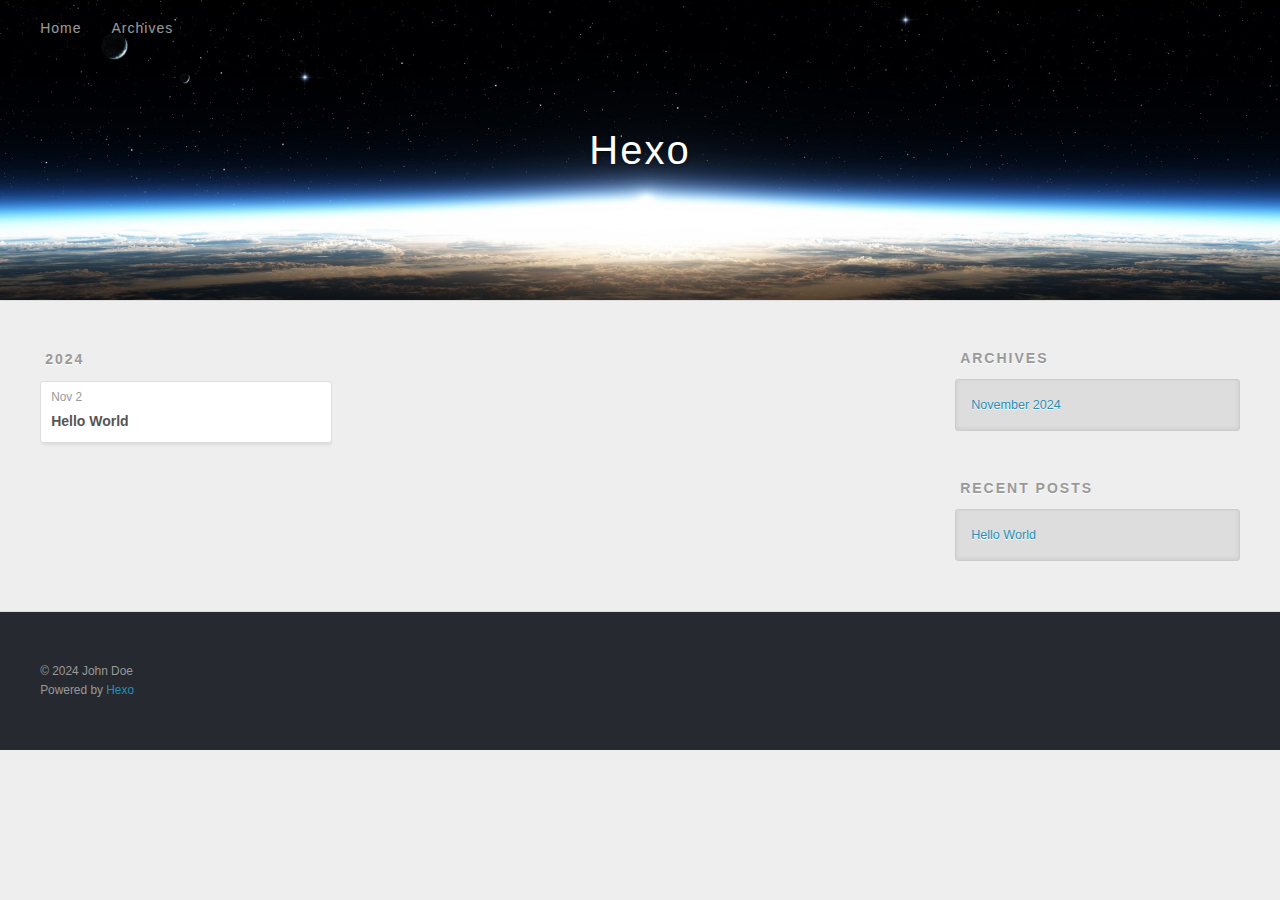
==== archives/index.html @ d58a7045 "Site updated: 2024-11-02 10:55:42" ====
<!DOCTYPE html>
<html>
<head>
  <meta charset="utf-8">
  
  
  <title>Archives | Hexo</title>
  <meta name="viewport" content="width=device-width, initial-scale=1, shrink-to-fit=no">
  <meta property="og:type" content="website">
<meta property="og:title" content="Hexo">
<meta property="og:url" content="http://example.com/archives/index.html">
<meta property="og:site_name" content="Hexo">
<meta property="og:locale" content="en_US">
<meta property="article:author" content="John Doe">
<meta name="twitter:card" content="summary">
  
    <link rel="alternate" href="/atom.xml" title="Hexo" type="application/atom+xml">
  
  
    <link rel="shortcut icon" href="/favicon.png">
  
  
  
<link rel="stylesheet" href="/css/style.css">

  
    
<link rel="stylesheet" href="/fancybox/jquery.fancybox.min.css">

  
  
<meta name="generator" content="Hexo 7.3.0"></head>

<body>
  <div id="container">
    <div id="wrap">
      <header id="header">
  <div id="banner"></div>
  <div id="header-outer" class="outer">
    <div id="header-title" class="inner">
      <h1 id="logo-wrap">
        <a href="/" id="logo">Hexo</a>
      </h1>
      
    </div>
    <div id="header-inner" class="inner">
      <nav id="main-nav">
        <a id="main-nav-toggle" class="nav-icon"><span class="fa fa-bars"></span></a>
        
          <a class="main-nav-link" href="/">Home</a>
        
          <a class="main-nav-link" href="/archives">Archives</a>
        
      </nav>
      <nav id="sub-nav">
        
        
          <a class="nav-icon" href="/atom.xml" title="RSS Feed"><span class="fa fa-rss"></span></a>
        
        <a class="nav-icon nav-search-btn" title="Search"><span class="fa fa-search"></span></a>
      </nav>
      <div id="search-form-wrap">
        <form action="//google.com/search" method="get" accept-charset="UTF-8" class="search-form"><input type="search" name="q" class="search-form-input" placeholder="Search"><button type="submit" class="search-form-submit">&#xF002;</button><input type="hidden" name="sitesearch" value="http://example.com"></form>
      </div>
    </div>
  </div>
</header>

      <div class="outer">
        <section id="main">
  
  
    
    
      
      
      <section class="archives-wrap">
        <div class="archive-year-wrap">
          <a href="/archives/2024" class="archive-year">2024</a>
        </div>
        <div class="archives">
    
    <article class="archive-article archive-type-post">
  <div class="archive-article-inner">
    <header class="archive-article-header">
      <a href="/2024/11/02/hello-world/" class="archive-article-date">
  <time class="dt-published" datetime="2024-11-02T02:51:26.327Z" itemprop="datePublished">Nov 2</time>
</a>
      
  
    <h1 itemprop="name">
      <a class="archive-article-title" href="/2024/11/02/hello-world/">Hello World</a>
    </h1>
  

    </header>
  </div>
</article>
  
  
    </div></section>
  


</section>
        
          <aside id="sidebar">
  
    

  
    

  
    
  
    
  <div class="widget-wrap">
    <h3 class="widget-title">Archives</h3>
    <div class="widget">
      <ul class="archive-list"><li class="archive-list-item"><a class="archive-list-link" href="/archives/2024/11/">November 2024</a></li></ul>
    </div>
  </div>


  
    
  <div class="widget-wrap">
    <h3 class="widget-title">Recent Posts</h3>
    <div class="widget">
      <ul>
        
          <li>
            <a href="/2024/11/02/hello-world/">Hello World</a>
          </li>
        
      </ul>
    </div>
  </div>

  
</aside>
        
      </div>
      <footer id="footer">
  
  <div class="outer">
    <div id="footer-info" class="inner">
      
      &copy; 2024 John Doe<br>
      Powered by <a href="https://hexo.io/" target="_blank">Hexo</a>
    </div>
  </div>
</footer>

    </div>
    <nav id="mobile-nav">
  
    <a href="/" class="mobile-nav-link">Home</a>
  
    <a href="/archives" class="mobile-nav-link">Archives</a>
  
</nav>
    


<script src="/js/jquery-3.6.4.min.js"></script>



  
<script src="/fancybox/jquery.fancybox.min.js"></script>




<script src="/js/script.js"></script>





  </div>
</body>
</html>
---- css/style.css ----
body {
  width: 100%;
}
body:before,
body:after {
  content: "";
  display: table;
}
body:after {
  clear: both;
}
html,
body,
div,
span,
applet,
object,
iframe,
h1,
h2,
h3,
h4,
h5,
h6,
p,
blockquote,
pre,
a,
abbr,
acronym,
address,
big,
cite,
code,
del,
dfn,
em,
img,
ins,
kbd,
q,
s,
samp,
small,
strike,
strong,
sub,
sup,
tt,
var,
dl,
dt,
dd,
ol,
ul,
li,
fieldset,
form,
label,
legend,
table,
caption,
tbody,
tfoot,
thead,
tr,
th,
td {
  margin: 0;
  padding: 0;
  border: 0;
  outline: 0;
  font-weight: inherit;
  font-style: inherit;
  font-family: inherit;
  font-size: 100%;
  vertical-align: baseline;
}
body {
  line-height: 1;
  color: #000;
  background: #fff;
}
ol,
ul {
  list-style: none;
}
table {
  border-collapse: separate;
  border-spacing: 0;
  vertical-align: middle;
}
caption,
th,
td {
  text-align: left;
  font-weight: normal;
  vertical-align: middle;
}
a img {
  border: none;
}
input,
button {
  margin: 0;
  padding: 0;
}
input::-moz-focus-inner,
button::-moz-focus-inner {
  border: 0;
  padding: 0;
}
html,
body,
#container {
  height: 100%;
}
body {
  background: #eee;
  font: 14px -apple-system, BlinkMacSystemFont, "Segoe UI", "Roboto", "Oxygen", "Ubuntu", "Cantarell", "Fira Sans", "Droid Sans", "Helvetica Neue", sans-serif;
  -webkit-text-size-adjust: 100%;
}
.outer {
  max-width: 1220px;
  margin: 0 auto;
  padding: 0 20px;
}
.outer:before,
.outer:after {
  content: "";
  display: table;
}
.outer:after {
  clear: both;
}
.inner {
  display: inline;
  float: left;
  width: 98.33333333333333%;
  margin: 0 0.833333333333333%;
}
.left,
.alignleft {
  float: left;
}
.right,
.alignright {
  float: right;
}
.clear {
  clear: both;
}
#container {
  position: relative;
}
.mobile-nav-on {
  overflow: hidden;
}
#wrap {
  height: 100%;
  width: 100%;
  position: absolute;
  top: 0;
  left: 0;
  -webkit-transition: 0.2s ease-out;
  -moz-transition: 0.2s ease-out;
  -ms-transition: 0.2s ease-out;
  transition: 0.2s ease-out;
  z-index: 1;
  background: #eee;
}
.mobile-nav-on #wrap {
  left: 280px;
}
@media screen and (min-width: 768px) {
  #main {
    display: inline;
    float: left;
    width: 73.33333333333333%;
    margin: 0 0.833333333333333%;
  }
}
.article-date,
.article-category-link,
.archive-year,
.widget-title {
  text-decoration: none;
  text-transform: uppercase;
  letter-spacing: 2px;
  color: #999;
  margin-bottom: 1em;
  margin-left: 5px;
  line-height: 1em;
  text-shadow: 0 1px #fff;
  font-weight: bold;
}
.article-inner,
.archive-article-inner {
  background: #fff;
  -webkit-box-shadow: 1px 2px 3px #ddd;
  box-shadow: 1px 2px 3px #ddd;
  border: 1px solid #ddd;
  border-radius: 3px;
}
.article-entry h1,
.widget h1 {
  font-size: 2em;
}
.article-entry h2,
.widget h2 {
  font-size: 1.5em;
}
.article-entry h3,
.widget h3 {
  font-size: 1.3em;
}
.article-entry h4,
.widget h4 {
  font-size: 1.2em;
}
.article-entry h5,
.widget h5 {
  font-size: 1em;
}
.article-entry h6,
.widget h6 {
  font-size: 1em;
  color: #999;
}
.article-entry hr,
.widget hr {
  border: 1px dashed #ddd;
}
.article-entry strong,
.widget strong {
  font-weight: bold;
}
.article-entry em,
.widget em,
.article-entry cite,
.widget cite {
  font-style: italic;
}
.article-entry sup,
.widget sup,
.article-entry sub,
.widget sub {
  font-size: 0.75em;
  line-height: 0;
  position: relative;
  vertical-align: baseline;
}
.article-entry sup,
.widget sup {
  top: -0.5em;
}
.article-entry sub,
.widget sub {
  bottom: -0.2em;
}
.article-entry small,
.widget small {
  font-size: 0.85em;
}
.article-entry acronym,
.widget acronym,
.article-entry abbr,
.widget abbr {
  border-bottom: 1px dotted;
}
.article-entry ul,
.widget ul,
.article-entry ol,
.widget ol,
.article-entry dl,
.widget dl {
  margin: 0 20px;
  line-height: 1.6em;
}
.article-entry ul ul,
.widget ul ul,
.article-entry ol ul,
.widget ol ul,
.article-entry ul ol,
.widget ul ol,
.article-entry ol ol,
.widget ol ol {
  margin-top: 0;
  margin-bottom: 0;
}
.article-entry ul,
.widget ul {
  list-style: disc;
}
.article-entry ol,
.widget ol {
  list-style: decimal;
}
.article-entry dt,
.widget dt {
  font-weight: bold;
}
#header {
  height: 300px;
  position: relative;
  border-bottom: 1px solid #ddd;
}
#header:before,
#header:after {
  content: "";
  position: absolute;
  left: 0;
  right: 0;
  height: 40px;
}
#header:before {
  top: 0;
  background: -webkit-linear-gradient(rgba(0,0,0,0.2), transparent);
  background: -moz-linear-gradient(rgba(0,0,0,0.2), transparent);
  background: -ms-linear-gradient(rgba(0,0,0,0.2), transparent);
  background: linear-gradient(rgba(0,0,0,0.2), transparent);
}
#header:after {
  bottom: 0;
  background: -webkit-linear-gradient(transparent, rgba(0,0,0,0.2));
  background: -moz-linear-gradient(transparent, rgba(0,0,0,0.2));
  background: -ms-linear-gradient(transparent, rgba(0,0,0,0.2));
  background: linear-gradient(transparent, rgba(0,0,0,0.2));
}
#header-outer {
  height: 100%;
  position: relative;
}
#header-inner {
  position: relative;
  overflow: hidden;
}
#banner {
  position: absolute;
  top: 0;
  left: 0;
  width: 100%;
  height: 100%;
  background: url("images/banner.jpg") center #000;
  background-size: cover;
  z-index: -1;
}
#header-title {
  text-align: center;
  height: 40px;
  position: absolute;
  top: 50%;
  left: 0;
  margin-top: -20px;
}
#logo,
#subtitle {
  text-decoration: none;
  color: #fff;
  font-weight: 300;
  text-shadow: 0 1px 4px rgba(0,0,0,0.3);
}
#logo {
  font-size: 40px;
  line-height: 40px;
  letter-spacing: 2px;
}
#subtitle {
  font-size: 16px;
  line-height: 16px;
  letter-spacing: 1px;
}
#subtitle-wrap {
  margin-top: 16px;
}
#main-nav {
  float: left;
  margin-left: -15px;
}
.nav-icon,
.main-nav-link {
  float: left;
  color: #fff;
  opacity: 0.6;
  text-decoration: none;
  text-shadow: 0 1px rgba(0,0,0,0.2);
  -webkit-transition: opacity 0.2s;
  -moz-transition: opacity 0.2s;
  -ms-transition: opacity 0.2s;
  transition: opacity 0.2s;
  display: block;
  padding: 20px 15px;
}
.nav-icon:hover,
.main-nav-link:hover {
  opacity: 1;
}
.nav-icon {
  text-align: center;
  font-size: 14px;
  width: 14px;
  height: 14px;
  padding: 20px 15px;
  position: relative;
  cursor: pointer;
}
.main-nav-link {
  font-weight: 300;
  letter-spacing: 1px;
}
@media screen and (max-width: 479px) {
  .main-nav-link {
    display: none;
  }
}
#main-nav-toggle {
  display: none;
}
@media screen and (max-width: 479px) {
  #main-nav-toggle {
    display: block;
  }
}
#sub-nav {
  float: right;
  margin-right: -15px;
}
#search-form-wrap {
  position: absolute;
  top: 15px;
  width: 150px;
  height: 30px;
  right: -150px;
  opacity: 0;
  -webkit-transition: 0.2s ease-out;
  -moz-transition: 0.2s ease-out;
  -ms-transition: 0.2s ease-out;
  transition: 0.2s ease-out;
}
#search-form-wrap.on {
  opacity: 1;
  right: 0;
}
@media screen and (max-width: 479px) {
  #search-form-wrap {
    width: 100%;
    right: -100%;
  }
}
.search-form {
  position: absolute;
  top: 0;
  left: 0;
  right: 0;
  background: #fff;
  padding: 5px 15px;
  border-radius: 15px;
  -webkit-box-shadow: 0 0 10px rgba(0,0,0,0.3);
  box-shadow: 0 0 10px rgba(0,0,0,0.3);
}
.search-form-input {
  border: none;
  background: none;
  color: #555;
  width: 100%;
  font: 13px -apple-system, BlinkMacSystemFont, "Segoe UI", "Roboto", "Oxygen", "Ubuntu", "Cantarell", "Fira Sans", "Droid Sans", "Helvetica Neue", sans-serif;
  outline: none;
}
.search-form-input::-webkit-search-results-decoration,
.search-form-input::-webkit-search-cancel-button {
  -webkit-appearance: none;
}
.search-form-submit {
  position: absolute;
  top: 50%;
  right: 10px;
  margin-top: -7px;
  font: 13px ForkAwesome;
  border: none;
  background: none;
  color: #bbb;
  cursor: pointer;
}
.search-form-submit:hover,
.search-form-submit:focus {
  color: #777;
}
.article {
  margin: 50px 0;
}
.article-inner {
  overflow: hidden;
}
.article-meta:before,
.article-meta:after {
  content: "";
  display: table;
}
.article-meta:after {
  clear: both;
}
.article-date {
  float: left;
}
.article-category {
  float: left;
  line-height: 1em;
  color: #ccc;
  text-shadow: 0 1px #fff;
  margin-left: 8px;
}
.article-category:before {
  content: "\2022";
}
.article-category-link {
  margin: 0 12px 1em;
}
.article-header {
  padding: 20px 20px 0;
}
.article-title {
  text-decoration: none;
  font-size: 2em;
  font-weight: bold;
  color: #555;
  line-height: 1.1em;
  -webkit-transition: color 0.2s;
  -moz-transition: color 0.2s;
  -ms-transition: color 0.2s;
  transition: color 0.2s;
}
a.article-title:hover {
  color: #258fb8;
}
.article-entry {
  color: #555;
  padding: 0 20px;
}
.article-entry:before,
.article-entry:after {
  content: "";
  display: table;
}
.article-entry:after {
  clear: both;
}
.article-entry p,
.article-entry table {
  line-height: 1.6em;
  margin: 1.6em 0;
}
.article-entry h1,
.article-entry h2,
.article-entry h3,
.article-entry h4,
.article-entry h5,
.article-entry h6 {
  font-weight: bold;
}
.article-entry h1,
.article-entry h2,
.article-entry h3,
.article-entry h4,
.article-entry h5,
.article-entry h6 {
  line-height: 1.1em;
  margin: 1.1em 0;
}
.article-entry a {
  color: #258fb8;
  text-decoration: none;
}
.article-entry a:hover {
  text-decoration: underline;
}
.article-entry ul,
.article-entry ol,
.article-entry dl {
  margin-top: 1.6em;
  margin-bottom: 1.6em;
}
.article-entry img,
.article-entry video {
  max-width: 100%;
  height: auto;
  display: block;
  margin: auto;
}
.article-entry iframe {
  border: none;
}
.article-entry table {
  width: 100%;
  border-collapse: collapse;
  border-spacing: 0;
}
.article-entry th {
  font-weight: bold;
  border-bottom: 3px solid #ddd;
  padding-bottom: 0.5em;
}
.article-entry td {
  border-bottom: 1px solid #ddd;
  padding: 10px 0;
}
.article-entry blockquote {
  font-family: Georgia, "Times New Roman", serif;
  margin: 1.6em 20px;
  text-align: center;
}
.article-entry blockquote footer {
  font-size: 14px;
  margin: 1.6em 0;
  font-family: -apple-system, BlinkMacSystemFont, "Segoe UI", "Roboto", "Oxygen", "Ubuntu", "Cantarell", "Fira Sans", "Droid Sans", "Helvetica Neue", sans-serif;
}
.article-entry blockquote footer cite:before {
  content: "—";
  padding: 0 0.5em;
}
.article-entry .pullquote {
  text-align: left;
  width: 45%;
  margin: 0;
}
.article-entry .pullquote.left {
  margin-left: 0.5em;
  margin-right: 1em;
}
.article-entry .pullquote.right {
  margin-right: 0.5em;
  margin-left: 1em;
}
.article-entry .caption {
  color: #999;
  display: block;
  font-size: 0.9em;
  margin-top: 0.5em;
  position: relative;
  text-align: center;
}
.article-entry .video-container {
  position: relative;
  padding-top: 56.25%;
  height: 0;
  overflow: hidden;
}
.article-entry .video-container iframe,
.article-entry .video-container object,
.article-entry .video-container embed {
  position: absolute;
  top: 0;
  left: 0;
  width: 100%;
  height: 100%;
  margin-top: 0;
}
.article-more-link a {
  display: inline-block;
  line-height: 1em;
  padding: 6px 15px;
  border-radius: 15px;
  background: #eee;
  color: #999;
  text-shadow: 0 1px #fff;
  text-decoration: none;
}
.article-more-link a:hover {
  background: #258fb8;
  color: #fff;
  text-decoration: none;
  text-shadow: 0 1px #1e7293;
}
.article-footer {
  font-size: 0.85em;
  line-height: 1.6em;
  border-top: 1px solid #ddd;
  padding-top: 1.6em;
  margin: 0 20px 20px;
}
.article-footer:before,
.article-footer:after {
  content: "";
  display: table;
}
.article-footer:after {
  clear: both;
}
.article-footer a {
  color: #999;
  text-decoration: none;
}
.article-footer a:hover {
  color: #555;
}
.article-tag-list-item {
  float: left;
  margin-right: 10px;
}
.article-tag-list-link:before {
  content: "#";
}
.article-comment-link {
  float: right;
}
.article-comment-link:before {
  padding-right: 8px;
}
.article-share-link {
  cursor: pointer;
  float: right;
  margin-left: 20px;
}
.article-share-link:before {
  padding-right: 6px;
}
#article-nav {
  position: relative;
}
#article-nav:before,
#article-nav:after {
  content: "";
  display: table;
}
#article-nav:after {
  clear: both;
}
@media screen and (min-width: 768px) {
  #article-nav {
    margin: 50px 0;
  }
  #article-nav:before {
    width: 8px;
    height: 8px;
    position: absolute;
    top: 50%;
    left: 50%;
    margin-top: -4px;
    margin-left: -4px;
    content: "";
    border-radius: 50%;
    background: #ddd;
    -webkit-box-shadow: 0 1px 2px #fff;
    box-shadow: 0 1px 2px #fff;
  }
}
.article-nav-link-wrap {
  text-decoration: none;
  text-shadow: 0 1px #fff;
  color: #999;
  -webkit-box-sizing: border-box;
  -moz-box-sizing: border-box;
  box-sizing: border-box;
  margin-top: 50px;
  text-align: center;
  display: block;
}
.article-nav-link-wrap:hover {
  color: #555;
}
@media screen and (min-width: 768px) {
  .article-nav-link-wrap {
    width: 50%;
    margin-top: 0;
  }
}
@media screen and (min-width: 768px) {
  #article-nav-newer {
    float: left;
    text-align: right;
    padding-right: 20px;
  }
}
@media screen and (min-width: 768px) {
  #article-nav-older {
    float: right;
    text-align: left;
    padding-left: 20px;
  }
}
.article-nav-caption {
  text-transform: uppercase;
  letter-spacing: 2px;
  color: #ddd;
  line-height: 1em;
  font-weight: bold;
}
#article-nav-newer .article-nav-caption {
  margin-right: -2px;
}
.article-nav-title {
  font-size: 0.85em;
  line-height: 1.6em;
  margin-top: 0.5em;
}
.article-share-box {
  position: absolute;
  display: none;
  background: #fff;
  -webkit-box-shadow: 1px 2px 10px rgba(0,0,0,0.2);
  box-shadow: 1px 2px 10px rgba(0,0,0,0.2);
  border-radius: 3px;
  margin-left: -145px;
  overflow: hidden;
  z-index: 1;
}
.article-share-box.on {
  display: block;
}
.article-share-input {
  width: 100%;
  background: none;
  -webkit-box-sizing: border-box;
  -moz-box-sizing: border-box;
  box-sizing: border-box;
  font: 14px -apple-system, BlinkMacSystemFont, "Segoe UI", "Roboto", "Oxygen", "Ubuntu", "Cantarell", "Fira Sans", "Droid Sans", "Helvetica Neue", sans-serif;
  padding: 0 15px;
  color: #555;
  outline: none;
  border: 1px solid #ddd;
  border-radius: 3px 3px 0 0;
  height: 36px;
  line-height: 36px;
}
.article-share-links {
  background: #eee;
}
.article-share-links:before,
.article-share-links:after {
  content: "";
  display: table;
}
.article-share-links:after {
  clear: both;
}
.article-share-twitter,
.article-share-facebook,
.article-share-pinterest,
.article-share-linkedin {
  width: 50px;
  height: 36px;
  display: block;
  float: left;
  position: relative;
  color: #999;
  text-shadow: 0 1px #fff;
}
.article-share-twitter:before,
.article-share-facebook:before,
.article-share-pinterest:before,
.article-share-linkedin:before {
  font-size: 20px;
  width: 20px;
  height: 20px;
  position: absolute;
  top: 50%;
  left: 50%;
  margin-top: -10px;
  margin-left: -10px;
  text-align: center;
}
.article-share-twitter:hover,
.article-share-facebook:hover,
.article-share-pinterest:hover,
.article-share-linkedin:hover {
  color: #fff;
}
.article-share-twitter:hover {
  background: #00aced;
  text-shadow: 0 1px #008abe;
}
.article-share-facebook:hover {
  background: #3b5998;
  text-shadow: 0 1px #2f477a;
}
.article-share-pinterest:hover {
  background: #cb2027;
  text-shadow: 0 1px #a21a1f;
}
.article-share-linkedin:hover {
  background: #0077b5;
  text-shadow: 0 1px #005f91;
}
.article-gallery {
  background: #000;
  position: relative;
}
.article-gallery-photos {
  position: relative;
  overflow: hidden;
}
.article-gallery-img {
  display: none;
  max-width: 100%;
}
.article-gallery-img:first-child {
  display: block;
}
.article-gallery-img.loaded {
  position: absolute;
  display: block;
}
.article-gallery-img img {
  display: block;
  max-width: 100%;
  margin: 0 auto;
}
#comments {
  background: #fff;
  -webkit-box-shadow: 1px 2px 3px #ddd;
  box-shadow: 1px 2px 3px #ddd;
  padding: 20px;
  border: 1px solid #ddd;
  border-radius: 3px;
  margin: 50px 0;
}
#comments a {
  color: #258fb8;
}
.archives-wrap {
  margin: 50px 0;
}
.archives:before,
.archives:after {
  content: "";
  display: table;
}
.archives:after {
  clear: both;
}
.archive-year-wrap {
  margin-bottom: 1em;
}
.archives {
  -webkit-column-gap: 10px;
  -moz-column-gap: 10px;
  column-gap: 10px;
}
@media screen and (min-width: 480px) and (max-width: 767px) {
  .archives {
    -webkit-column-count: 2;
    -moz-column-count: 2;
    column-count: 2;
  }
}
@media screen and (min-width: 768px) {
  .archives {
    -webkit-column-count: 3;
    -moz-column-count: 3;
    column-count: 3;
  }
}
.archive-article {
  -webkit-column-break-inside: avoid;
  page-break-inside: avoid;
  overflow: hidden;
  break-inside: avoid-column;
}
.archive-article-inner {
  padding: 10px;
  margin-bottom: 15px;
}
.archive-article-title {
  text-decoration: none;
  font-weight: bold;
  color: #555;
  -webkit-transition: color 0.2s;
  -moz-transition: color 0.2s;
  -ms-transition: color 0.2s;
  transition: color 0.2s;
  line-height: 1.6em;
}
.archive-article-title:hover {
  color: #258fb8;
}
.archive-article-footer {
  margin-top: 1em;
}
.archive-article-date {
  color: #999;
  text-decoration: none;
  font-size: 0.85em;
  line-height: 1em;
  margin-bottom: 0.5em;
  display: block;
}
#page-nav {
  margin: 50px auto;
  background: #fff;
  -webkit-box-shadow: 1px 2px 3px #ddd;
  box-shadow: 1px 2px 3px #ddd;
  border: 1px solid #ddd;
  border-radius: 3px;
  text-align: center;
  color: #999;
  overflow: hidden;
}
#page-nav:before,
#page-nav:after {
  content: "";
  display: table;
}
#page-nav:after {
  clear: both;
}
#page-nav a,
#page-nav span {
  padding: 10px 20px;
  line-height: 1;
  height: 2ex;
}
#page-nav a {
  color: #999;
  text-decoration: none;
}
#page-nav a:hover {
  background: #999;
  color: #fff;
}
#page-nav .prev {
  float: left;
}
#page-nav .next {
  float: right;
}
#page-nav .page-number {
  display: inline-block;
}
@media screen and (max-width: 479px) {
  #page-nav .page-number {
    display: none;
  }
}
#page-nav .current {
  color: #555;
  font-weight: bold;
}
#page-nav .space {
  color: #ddd;
}
#footer {
  background: #262a30;
  padding: 50px 0;
  border-top: 1px solid #ddd;
  color: #999;
}
#footer a {
  color: #258fb8;
  text-decoration: none;
}
#footer a:hover {
  text-decoration: underline;
}
#footer-info {
  line-height: 1.6em;
  font-size: 0.85em;
}
.article-entry pre,
.article-entry .highlight {
  background: #2d2d2d;
  margin: 0 -20px;
  padding: 15px 20px;
  border-style: solid;
  border-color: #ddd;
  border-width: 1px 0;
  overflow: auto;
  color: #ccc;
  line-height: 22.400000000000002px;
}
.article-entry .highlight .gutter pre,
.article-entry .gist .gist-file .gist-data .line-numbers {
  color: #666;
  font-size: 0.85em;
}
.article-entry pre,
.article-entry code {
  font-family: "Source Code Pro", Consolas, Monaco, Menlo, Consolas, monospace;
}
.article-entry code {
  background: #eee;
  text-shadow: 0 1px #fff;
  padding: 0 0.3em;
}
.article-entry pre code {
  background: none;
  text-shadow: none;
  padding: 0;
}
.article-entry .highlight pre {
  border: none;
  margin: 0;
  padding: 0;
}
.article-entry .highlight table {
  margin: 0;
  width: auto;
}
.article-entry .highlight td {
  border: none;
  padding: 0;
}
.article-entry .highlight figcaption {
  font-size: 0.85em;
  color: #999;
  line-height: 1em;
  margin-bottom: 1em;
}
.article-entry .highlight figcaption:before,
.article-entry .highlight figcaption:after {
  content: "";
  display: table;
}
.article-entry .highlight figcaption:after {
  clear: both;
}
.article-entry .highlight figcaption a {
  float: right;
}
.article-entry .highlight .gutter {
  -moz-user-select: none;
  -ms-user-select: none;
  -webkit-user-select: none;
  -webkit-user-select: none;
  -moz-user-select: none;
  -ms-user-select: none;
  user-select: none;
}
.article-entry .highlight .gutter pre {
  text-align: right;
  padding-right: 20px;
}
.article-entry .highlight .line {
  height: 22.400000000000002px;
}
.article-entry .highlight .line.marked {
  background: #515151;
}
.article-entry .gist {
  margin: 0 -20px;
  border-style: solid;
  border-color: #ddd;
  border-width: 1px 0;
  background: #2d2d2d;
  padding: 15px 20px 15px 0;
}
.article-entry .gist .gist-file {
  border: none;
  font-family: "Source Code Pro", Consolas, Monaco, Menlo, Consolas, monospace;
  margin: 0;
}
.article-entry .gist .gist-file .gist-data {
  background: none;
  border: none;
}
.article-entry .gist .gist-file .gist-data .line-numbers {
  background: none;
  border: none;
  padding: 0 20px 0 0;
}
.article-entry .gist .gist-file .gist-data .line-data {
  padding: 0 !important;
}
.article-entry .gist .gist-file .highlight {
  margin: 0;
  padding: 0;
  border: none;
}
.article-entry .gist .gist-file .gist-meta {
  background: #2d2d2d;
  color: #999;
  font: 0.85em -apple-system, BlinkMacSystemFont, "Segoe UI", "Roboto", "Oxygen", "Ubuntu", "Cantarell", "Fira Sans", "Droid Sans", "Helvetica Neue", sans-serif;
  text-shadow: 0 0;
  padding: 0;
  margin-top: 1em;
  margin-left: 20px;
}
.article-entry .gist .gist-file .gist-meta a {
  color: #258fb8;
  font-weight: normal;
}
.article-entry .gist .gist-file .gist-meta a:hover {
  text-decoration: underline;
}
pre .comment,
pre .title {
  color: #999;
}
pre .variable,
pre .attribute,
pre .tag,
pre .regexp,
pre .ruby .constant,
pre .xml .tag .title,
pre .xml .pi,
pre .xml .doctype,
pre .html .doctype,
pre .css .id,
pre .css .class,
pre .css .pseudo {
  color: #f2777a;
}
pre .number,
pre .preprocessor,
pre .built_in,
pre .literal,
pre .params,
pre .constant {
  color: #f99157;
}
pre .class,
pre .ruby .class .title,
pre .css .rules .attribute {
  color: #9c9;
}
pre .string,
pre .value,
pre .inheritance,
pre .header,
pre .ruby .symbol,
pre .xml .cdata {
  color: #9c9;
}
pre .css .hexcolor {
  color: #6cc;
}
pre .function,
pre .python .decorator,
pre .python .title,
pre .ruby .function .title,
pre .ruby .title .keyword,
pre .perl .sub,
pre .javascript .title,
pre .coffeescript .title {
  color: #69c;
}
pre .keyword,
pre .javascript .function {
  color: #c9c;
}
@media screen and (max-width: 479px) {
  #mobile-nav {
    position: absolute;
    top: 0;
    left: 0;
    width: 280px;
    height: 100%;
    background: #191919;
    border-right: 1px solid #fff;
  }
}
@media screen and (max-width: 479px) {
  .mobile-nav-link {
    display: block;
    color: #999;
    text-decoration: none;
    padding: 15px 20px;
    font-weight: bold;
  }
  .mobile-nav-link:hover {
    color: #fff;
  }
}
@media screen and (min-width: 768px) {
  #sidebar {
    display: inline;
    float: left;
    width: 23.333333333333332%;
    margin: 0 0.833333333333333%;
  }
}
.widget-wrap {
  margin: 50px 0;
}
.widget {
  color: #777;
  text-shadow: 0 1px #fff;
  background: #ddd;
  -webkit-box-shadow: 0 -1px 4px #ccc inset;
  box-shadow: 0 -1px 4px #ccc inset;
  border: 1px solid #ccc;
  padding: 15px;
  border-radius: 3px;
}
.widget a {
  color: #258fb8;
  text-decoration: none;
}
.widget a:hover {
  text-decoration: underline;
}
.widget ul ul,
.widget ol ul,
.widget dl ul,
.widget ul ol,
.widget ol ol,
.widget dl ol,
.widget ul dl,
.widget ol dl,
.widget dl dl {
  margin-left: 15px;
  list-style: disc;
}
.widget {
  line-height: 1.6em;
  word-wrap: break-word;
  font-size: 0.9em;
}
.widget ul,
.widget ol {
  list-style: none;
  margin: 0;
}
.widget ul ul,
.widget ol ul,
.widget ul ol,
.widget ol ol {
  margin: 0 20px;
}
.widget ul ul,
.widget ol ul {
  list-style: disc;
}
.widget ul ol,
.widget ol ol {
  list-style: decimal;
}
.category-list-count,
.tag-list-count,
.archive-list-count {
  padding-left: 5px;
  color: #999;
  font-size: 0.85em;
}
.category-list-count:before,
.tag-list-count:before,
.archive-list-count:before {
  content: "(";
}
.category-list-count:after,
.tag-list-count:after,
.archive-list-count:after {
  content: ")";
}
.tagcloud a {
  margin-right: 5px;
  display: inline-block;
}
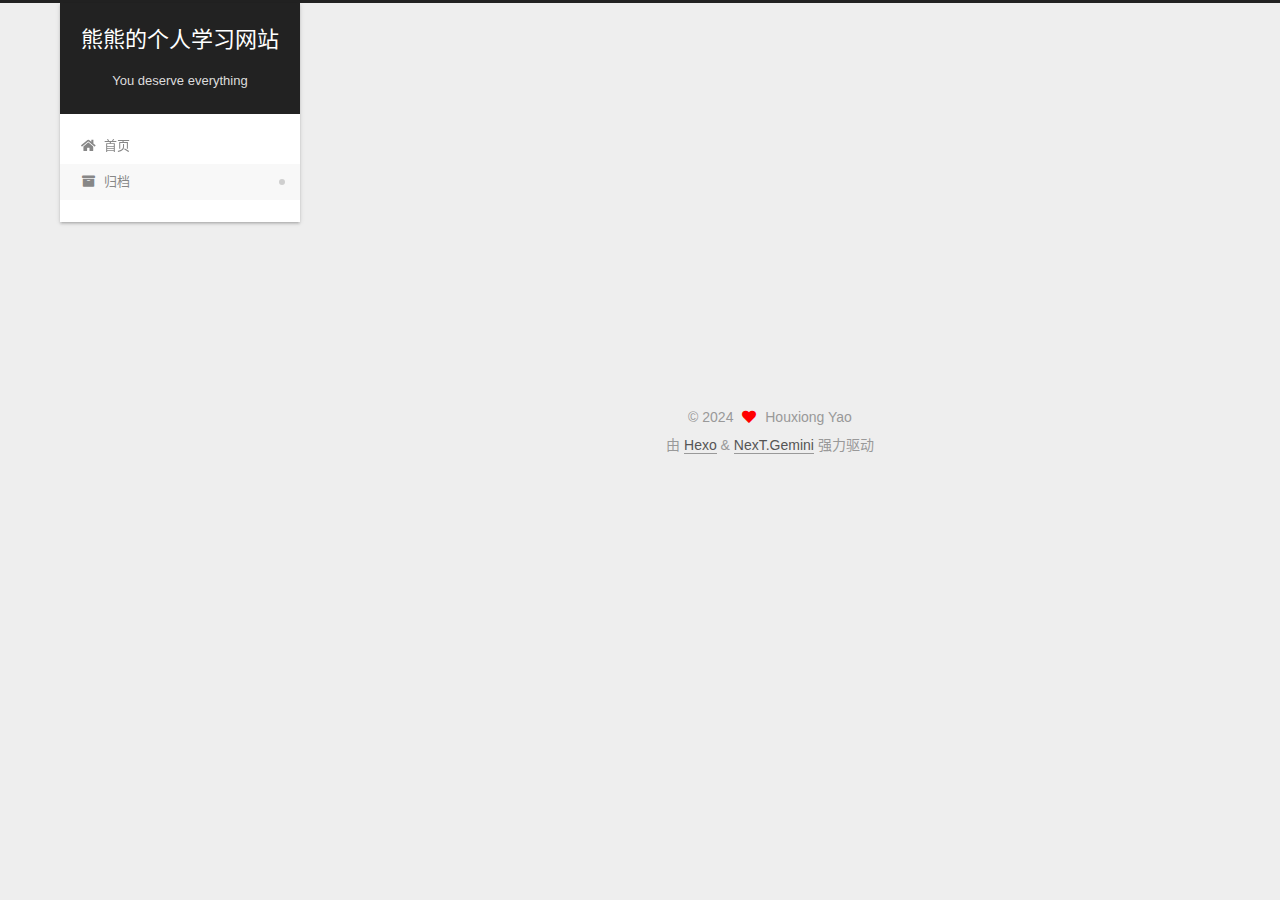
==== commit 8cad9e7e: "Site updated: 2024-11-02 11:36:28" ====
--- a/archives/index.html
+++ b/archives/index.html
@@ -1,185 +1,343 @@
 <!DOCTYPE html>
-<html>
+<html lang="zh-CN">
 <head>
-  <meta charset="utf-8">
-  
-  
-  <title>Archives | Hexo</title>
-  <meta name="viewport" content="width=device-width, initial-scale=1, shrink-to-fit=no">
-  <meta property="og:type" content="website">
-<meta property="og:title" content="Hexo">
+  <meta charset="UTF-8">
+<meta name="viewport" content="width=device-width, initial-scale=1, maximum-scale=2">
+<meta name="theme-color" content="#222">
+<meta name="generator" content="Hexo 7.3.0">
+  <link rel="apple-touch-icon" sizes="180x180" href="/images/apple-touch-icon-next.png">
+  <link rel="icon" type="image/png" sizes="32x32" href="/images/favicon-32x32-next.png">
+  <link rel="icon" type="image/png" sizes="16x16" href="/images/favicon-16x16-next.png">
+  <link rel="mask-icon" href="/images/logo.svg" color="#222">
+
+<link rel="stylesheet" href="/css/main.css">
+
+
+<link rel="stylesheet" href="/lib/font-awesome/css/all.min.css">
+
+<script id="hexo-configurations">
+    var NexT = window.NexT || {};
+    var CONFIG = {"hostname":"example.com","root":"/","scheme":"Gemini","version":"7.8.0","exturl":false,"sidebar":{"position":"left","display":"post","padding":18,"offset":12,"onmobile":false},"copycode":{"enable":false,"show_result":false,"style":null},"back2top":{"enable":true,"sidebar":false,"scrollpercent":false},"bookmark":{"enable":false,"color":"#222","save":"auto"},"fancybox":false,"mediumzoom":false,"lazyload":false,"pangu":false,"comments":{"style":"tabs","active":null,"storage":true,"lazyload":false,"nav":null},"algolia":{"hits":{"per_page":10},"labels":{"input_placeholder":"Search for Posts","hits_empty":"We didn't find any results for the search: ${query}","hits_stats":"${hits} results found in ${time} ms"}},"localsearch":{"enable":false,"trigger":"auto","top_n_per_article":1,"unescape":false,"preload":false},"motion":{"enable":true,"async":false,"transition":{"post_block":"fadeIn","post_header":"slideDownIn","post_body":"slideDownIn","coll_header":"slideLeftIn","sidebar":"slideUpIn"}}};
+  </script>
+
+  <meta name="description" content="To learn, To cope">
+<meta property="og:type" content="website">
+<meta property="og:title" content="熊熊的个人学习网站">
 <meta property="og:url" content="http://example.com/archives/index.html">
-<meta property="og:site_name" content="Hexo">
-<meta property="og:locale" content="en_US">
-<meta property="article:author" content="John Doe">
+<meta property="og:site_name" content="熊熊的个人学习网站">
+<meta property="og:description" content="To learn, To cope">
+<meta property="og:locale" content="zh_CN">
+<meta property="article:author" content="Houxiong Yao">
 <meta name="twitter:card" content="summary">
-  
-    <link rel="alternate" href="/atom.xml" title="Hexo" type="application/atom+xml">
-  
-  
-    <link rel="shortcut icon" href="/favicon.png">
-  
-  
-  
-<link rel="stylesheet" href="/css/style.css">
-
-  
+
+<link rel="canonical" href="http://example.com/archives/">
+
+
+<script id="page-configurations">
+  // https://hexo.io/docs/variables.html
+  CONFIG.page = {
+    sidebar: "",
+    isHome : false,
+    isPost : false,
+    lang   : 'zh-CN'
+  };
+</script>
+
+  <title>归档 | 熊熊的个人学习网站</title>
+  
+
+
+
+
+
+
+  <noscript>
+  <style>
+  .use-motion .brand,
+  .use-motion .menu-item,
+  .sidebar-inner,
+  .use-motion .post-block,
+  .use-motion .pagination,
+  .use-motion .comments,
+  .use-motion .post-header,
+  .use-motion .post-body,
+  .use-motion .collection-header { opacity: initial; }
+
+  .use-motion .site-title,
+  .use-motion .site-subtitle {
+    opacity: initial;
+    top: initial;
+  }
+
+  .use-motion .logo-line-before i { left: initial; }
+  .use-motion .logo-line-after i { right: initial; }
+  </style>
+</noscript>
+
+</head>
+
+<body itemscope itemtype="http://schema.org/WebPage">
+  <div class="container use-motion">
+    <div class="headband"></div>
+
+    <header class="header" itemscope itemtype="http://schema.org/WPHeader">
+      <div class="header-inner"><div class="site-brand-container">
+  <div class="site-nav-toggle">
+    <div class="toggle" aria-label="切换导航栏">
+      <span class="toggle-line toggle-line-first"></span>
+      <span class="toggle-line toggle-line-middle"></span>
+      <span class="toggle-line toggle-line-last"></span>
+    </div>
+  </div>
+
+  <div class="site-meta">
+
+    <a href="/" class="brand" rel="start">
+      <span class="logo-line-before"><i></i></span>
+      <h1 class="site-title">熊熊的个人学习网站</h1>
+      <span class="logo-line-after"><i></i></span>
+    </a>
+      <p class="site-subtitle" itemprop="description">You deserve everything</p>
+  </div>
+
+  <div class="site-nav-right">
+    <div class="toggle popup-trigger">
+    </div>
+  </div>
+</div>
+
+
+
+
+<nav class="site-nav">
+  <ul id="menu" class="main-menu menu">
+        <li class="menu-item menu-item-home">
+
+    <a href="/" rel="section"><i class="fa fa-home fa-fw"></i>首页</a>
+
+  </li>
+        <li class="menu-item menu-item-archives">
+
+    <a href="/archives/" rel="section"><i class="fa fa-archive fa-fw"></i>归档</a>
+
+  </li>
+  </ul>
+</nav>
+
+
+
+
+</div>
+    </header>
+
     
-<link rel="stylesheet" href="/fancybox/jquery.fancybox.min.css">
-
-  
-  
-<meta name="generator" content="Hexo 7.3.0"></head>
-
-<body>
-  <div id="container">
-    <div id="wrap">
-      <header id="header">
-  <div id="banner"></div>
-  <div id="header-outer" class="outer">
-    <div id="header-title" class="inner">
-      <h1 id="logo-wrap">
-        <a href="/" id="logo">Hexo</a>
-      </h1>
+  <div class="back-to-top">
+    <i class="fa fa-arrow-up"></i>
+    <span>0%</span>
+  </div>
+
+
+    <main class="main">
+      <div class="main-inner">
+        <div class="content-wrap">
+          
+
+          <div class="content archive">
+            
+
+  
+  
+  
+  <div class="post-block">
+    <div class="posts-collapse">
+      <div class="collection-title">
+        <span class="collection-header">嗯..! 目前共计 1 篇日志。 继续努力。</span>
+      </div>
+
       
-    </div>
-    <div id="header-inner" class="inner">
-      <nav id="main-nav">
-        <a id="main-nav-toggle" class="nav-icon"><span class="fa fa-bars"></span></a>
+    <div class="collection-year">
+      <span class="collection-header">2024</span>
+    </div>
+
+  <article itemscope itemtype="http://schema.org/Article">
+    <header class="post-header">
+
+      <div class="post-meta">
+        <time itemprop="dateCreated"
+              datetime="2024-11-02T10:51:26+08:00"
+              content="2024-11-02">
+          11-02
+        </time>
+      </div>
+
+      <div class="post-title">
+          <a class="post-title-link" href="/2024/11/02/hello-world/" itemprop="url">
+            <span itemprop="name">Hello World</span>
+          </a>
+      </div>
+
+    </header>
+  </article>
+
+
+    </div>
+  </div>
+  
+  
+  
+
+  
+
+
+
+          </div>
+          
+
+<script>
+  window.addEventListener('tabs:register', () => {
+    let { activeClass } = CONFIG.comments;
+    if (CONFIG.comments.storage) {
+      activeClass = localStorage.getItem('comments_active') || activeClass;
+    }
+    if (activeClass) {
+      let activeTab = document.querySelector(`a[href="#comment-${activeClass}"]`);
+      if (activeTab) {
+        activeTab.click();
+      }
+    }
+  });
+  if (CONFIG.comments.storage) {
+    window.addEventListener('tabs:click', event => {
+      if (!event.target.matches('.tabs-comment .tab-content .tab-pane')) return;
+      let commentClass = event.target.classList[1];
+      localStorage.setItem('comments_active', commentClass);
+    });
+  }
+</script>
+
+        </div>
+          
+  
+  <div class="toggle sidebar-toggle">
+    <span class="toggle-line toggle-line-first"></span>
+    <span class="toggle-line toggle-line-middle"></span>
+    <span class="toggle-line toggle-line-last"></span>
+  </div>
+
+  <aside class="sidebar">
+    <div class="sidebar-inner">
+
+      <ul class="sidebar-nav motion-element">
+        <li class="sidebar-nav-toc">
+          文章目录
+        </li>
+        <li class="sidebar-nav-overview">
+          站点概览
+        </li>
+      </ul>
+
+      <!--noindex-->
+      <div class="post-toc-wrap sidebar-panel">
+      </div>
+      <!--/noindex-->
+
+      <div class="site-overview-wrap sidebar-panel">
+        <div class="site-author motion-element" itemprop="author" itemscope itemtype="http://schema.org/Person">
+  <p class="site-author-name" itemprop="name">Houxiong Yao</p>
+  <div class="site-description" itemprop="description">To learn, To cope</div>
+</div>
+<div class="site-state-wrap motion-element">
+  <nav class="site-state">
+      <div class="site-state-item site-state-posts">
+          <a href="/archives/">
         
-          <a class="main-nav-link" href="/">Home</a>
+          <span class="site-state-item-count">1</span>
+          <span class="site-state-item-name">日志</span>
+        </a>
+      </div>
+  </nav>
+</div>
+
+
+
+      </div>
+
+    </div>
+  </aside>
+  <div id="sidebar-dimmer"></div>
+
+
+      </div>
+    </main>
+
+    <footer class="footer">
+      <div class="footer-inner">
         
-          <a class="main-nav-link" href="/archives">Archives</a>
+
         
-      </nav>
-      <nav id="sub-nav">
+
+<div class="copyright">
+  
+  &copy; 
+  <span itemprop="copyrightYear">2024</span>
+  <span class="with-love">
+    <i class="fa fa-heart"></i>
+  </span>
+  <span class="author" itemprop="copyrightHolder">Houxiong Yao</span>
+</div>
+  <div class="powered-by">由 <a href="https://hexo.io/" class="theme-link" rel="noopener" target="_blank">Hexo</a> & <a href="https://theme-next.org/" class="theme-link" rel="noopener" target="_blank">NexT.Gemini</a> 强力驱动
+  </div>
+
         
-        
-          <a class="nav-icon" href="/atom.xml" title="RSS Feed"><span class="fa fa-rss"></span></a>
-        
-        <a class="nav-icon nav-search-btn" title="Search"><span class="fa fa-search"></span></a>
-      </nav>
-      <div id="search-form-wrap">
-        <form action="//google.com/search" method="get" accept-charset="UTF-8" class="search-form"><input type="search" name="q" class="search-form-input" placeholder="Search"><button type="submit" class="search-form-submit">&#xF002;</button><input type="hidden" name="sitesearch" value="http://example.com"></form>
-      </div>
-    </div>
-  </div>
-</header>
-
-      <div class="outer">
-        <section id="main">
-  
-  
-    
-    
-      
-      
-      <section class="archives-wrap">
-        <div class="archive-year-wrap">
-          <a href="/archives/2024" class="archive-year">2024</a>
-        </div>
-        <div class="archives">
-    
-    <article class="archive-article archive-type-post">
-  <div class="archive-article-inner">
-    <header class="archive-article-header">
-      <a href="/2024/11/02/hello-world/" class="archive-article-date">
-  <time class="dt-published" datetime="2024-11-02T02:51:26.327Z" itemprop="datePublished">Nov 2</time>
-</a>
-      
-  
-    <h1 itemprop="name">
-      <a class="archive-article-title" href="/2024/11/02/hello-world/">Hello World</a>
-    </h1>
-  
-
-    </header>
-  </div>
-</article>
-  
-  
-    </div></section>
-  
-
-
-</section>
-        
-          <aside id="sidebar">
-  
-    
-
-  
-    
-
-  
-    
-  
-    
-  <div class="widget-wrap">
-    <h3 class="widget-title">Archives</h3>
-    <div class="widget">
-      <ul class="archive-list"><li class="archive-list-item"><a class="archive-list-link" href="/archives/2024/11/">November 2024</a></li></ul>
-    </div>
-  </div>
-
-
-  
-    
-  <div class="widget-wrap">
-    <h3 class="widget-title">Recent Posts</h3>
-    <div class="widget">
-      <ul>
-        
-          <li>
-            <a href="/2024/11/02/hello-world/">Hello World</a>
-          </li>
-        
-      </ul>
-    </div>
-  </div>
-
-  
-</aside>
-        
-      </div>
-      <footer id="footer">
-  
-  <div class="outer">
-    <div id="footer-info" class="inner">
-      
-      &copy; 2024 John Doe<br>
-      Powered by <a href="https://hexo.io/" target="_blank">Hexo</a>
-    </div>
-  </div>
-</footer>
-
-    </div>
-    <nav id="mobile-nav">
-  
-    <a href="/" class="mobile-nav-link">Home</a>
-  
-    <a href="/archives" class="mobile-nav-link">Archives</a>
-  
-</nav>
-    
-
-
-<script src="/js/jquery-3.6.4.min.js"></script>
-
-
-
-  
-<script src="/fancybox/jquery.fancybox.min.js"></script>
-
-
-
-
-<script src="/js/script.js"></script>
-
-
-
-
-
-  </div>
+
+
+
+
+
+
+
+
+      </div>
+    </footer>
+  </div>
+
+  
+  <script src="/lib/anime.min.js"></script>
+  <script src="/lib/velocity/velocity.min.js"></script>
+  <script src="/lib/velocity/velocity.ui.min.js"></script>
+
+<script src="/js/utils.js"></script>
+
+<script src="/js/motion.js"></script>
+
+
+<script src="/js/schemes/pisces.js"></script>
+
+
+<script src="/js/next-boot.js"></script>
+
+
+
+
+  
+
+
+
+
+
+
+
+
+
+
+
+
+
+
+
+  
+
+  
+
 </body>
-</html>+</html>
--- a/css/main.css
+++ b/css/main.css
@@ -0,0 +1,2565 @@
+:root {
+  --body-bg-color: #eee;
+  --content-bg-color: #fff;
+  --card-bg-color: #f5f5f5;
+  --text-color: #555;
+  --blockquote-color: #666;
+  --link-color: #555;
+  --link-hover-color: #222;
+  --brand-color: #fff;
+  --brand-hover-color: #fff;
+  --table-row-odd-bg-color: #f9f9f9;
+  --table-row-hover-bg-color: #f5f5f5;
+  --menu-item-bg-color: #f5f5f5;
+  --btn-default-bg: #fff;
+  --btn-default-color: #555;
+  --btn-default-border-color: #555;
+  --btn-default-hover-bg: #222;
+  --btn-default-hover-color: #fff;
+  --btn-default-hover-border-color: #222;
+}
+html {
+  line-height: 1.15; /* 1 */
+  -webkit-text-size-adjust: 100%; /* 2 */
+}
+body {
+  margin: 0;
+}
+main {
+  display: block;
+}
+h1 {
+  font-size: 2em;
+  margin: 0.67em 0;
+}
+hr {
+  box-sizing: content-box; /* 1 */
+  height: 0; /* 1 */
+  overflow: visible; /* 2 */
+}
+pre {
+  font-family: monospace, monospace; /* 1 */
+  font-size: 1em; /* 2 */
+}
+a {
+  background: transparent;
+}
+abbr[title] {
+  border-bottom: none; /* 1 */
+  text-decoration: underline; /* 2 */
+  text-decoration: underline dotted; /* 2 */
+}
+b,
+strong {
+  font-weight: bolder;
+}
+code,
+kbd,
+samp {
+  font-family: monospace, monospace; /* 1 */
+  font-size: 1em; /* 2 */
+}
+small {
+  font-size: 80%;
+}
+sub,
+sup {
+  font-size: 75%;
+  line-height: 0;
+  position: relative;
+  vertical-align: baseline;
+}
+sub {
+  bottom: -0.25em;
+}
+sup {
+  top: -0.5em;
+}
+img {
+  border-style: none;
+}
+button,
+input,
+optgroup,
+select,
+textarea {
+  font-family: inherit; /* 1 */
+  font-size: 100%; /* 1 */
+  line-height: 1.15; /* 1 */
+  margin: 0; /* 2 */
+}
+button,
+input {
+/* 1 */
+  overflow: visible;
+}
+button,
+select {
+/* 1 */
+  text-transform: none;
+}
+button,
+[type='button'],
+[type='reset'],
+[type='submit'] {
+  -webkit-appearance: button;
+}
+button::-moz-focus-inner,
+[type='button']::-moz-focus-inner,
+[type='reset']::-moz-focus-inner,
+[type='submit']::-moz-focus-inner {
+  border-style: none;
+  padding: 0;
+}
+button:-moz-focusring,
+[type='button']:-moz-focusring,
+[type='reset']:-moz-focusring,
+[type='submit']:-moz-focusring {
+  outline: 1px dotted ButtonText;
+}
+fieldset {
+  padding: 0.35em 0.75em 0.625em;
+}
+legend {
+  box-sizing: border-box; /* 1 */
+  color: inherit; /* 2 */
+  display: table; /* 1 */
+  max-width: 100%; /* 1 */
+  padding: 0; /* 3 */
+  white-space: normal; /* 1 */
+}
+progress {
+  vertical-align: baseline;
+}
+textarea {
+  overflow: auto;
+}
+[type='checkbox'],
+[type='radio'] {
+  box-sizing: border-box; /* 1 */
+  padding: 0; /* 2 */
+}
+[type='number']::-webkit-inner-spin-button,
+[type='number']::-webkit-outer-spin-button {
+  height: auto;
+}
+[type='search'] {
+  outline-offset: -2px; /* 2 */
+  -webkit-appearance: textfield; /* 1 */
+}
+[type='search']::-webkit-search-decoration {
+  -webkit-appearance: none;
+}
+::-webkit-file-upload-button {
+  font: inherit; /* 2 */
+  -webkit-appearance: button; /* 1 */
+}
+details {
+  display: block;
+}
+summary {
+  display: list-item;
+}
+template {
+  display: none;
+}
+[hidden] {
+  display: none;
+}
+::selection {
+  background: #262a30;
+  color: #eee;
+}
+html,
+body {
+  height: 100%;
+}
+body {
+  background: var(--body-bg-color);
+  color: var(--text-color);
+  font-family: 'Lato', "PingFang SC", "Microsoft YaHei", sans-serif;
+  font-size: 1em;
+  line-height: 2;
+}
+@media (max-width: 991px) {
+  body {
+    padding-left: 0 !important;
+    padding-right: 0 !important;
+  }
+}
+h1,
+h2,
+h3,
+h4,
+h5,
+h6 {
+  font-family: 'Lato', "PingFang SC", "Microsoft YaHei", sans-serif;
+  font-weight: bold;
+  line-height: 1.5;
+  margin: 20px 0 15px;
+}
+h1 {
+  font-size: 1.5em;
+}
+h2 {
+  font-size: 1.375em;
+}
+h3 {
+  font-size: 1.25em;
+}
+h4 {
+  font-size: 1.125em;
+}
+h5 {
+  font-size: 1em;
+}
+h6 {
+  font-size: 0.875em;
+}
+p {
+  margin: 0 0 20px 0;
+}
+a,
+span.exturl {
+  border-bottom: 1px solid #999;
+  color: var(--link-color);
+  outline: 0;
+  text-decoration: none;
+  overflow-wrap: break-word;
+  word-wrap: break-word;
+  cursor: pointer;
+}
+a:hover,
+span.exturl:hover {
+  border-bottom-color: var(--link-hover-color);
+  color: var(--link-hover-color);
+}
+iframe,
+img,
+video {
+  display: block;
+  margin-left: auto;
+  margin-right: auto;
+  max-width: 100%;
+}
+hr {
+  background-image: repeating-linear-gradient(-45deg, #ddd, #ddd 4px, transparent 4px, transparent 8px);
+  border: 0;
+  height: 3px;
+  margin: 40px 0;
+}
+blockquote {
+  border-left: 4px solid #ddd;
+  color: var(--blockquote-color);
+  margin: 0;
+  padding: 0 15px;
+}
+blockquote cite::before {
+  content: '-';
+  padding: 0 5px;
+}
+dt {
+  font-weight: bold;
+}
+dd {
+  margin: 0;
+  padding: 0;
+}
+kbd {
+  background-color: #f5f5f5;
+  background-image: linear-gradient(#eee, #fff, #eee);
+  border: 1px solid #ccc;
+  border-radius: 0.2em;
+  box-shadow: 0.1em 0.1em 0.2em rgba(0,0,0,0.1);
+  color: #555;
+  font-family: inherit;
+  padding: 0.1em 0.3em;
+  white-space: nowrap;
+}
+.table-container {
+  overflow: auto;
+}
+table {
+  border-collapse: collapse;
+  border-spacing: 0;
+  font-size: 0.875em;
+  margin: 0 0 20px 0;
+  width: 100%;
+}
+tbody tr:nth-of-type(odd) {
+  background: var(--table-row-odd-bg-color);
+}
+tbody tr:hover {
+  background: var(--table-row-hover-bg-color);
+}
+caption,
+th,
+td {
+  font-weight: normal;
+  padding: 8px;
+  vertical-align: middle;
+}
+th,
+td {
+  border: 1px solid #ddd;
+  border-bottom: 3px solid #ddd;
+}
+th {
+  font-weight: 700;
+  padding-bottom: 10px;
+}
+td {
+  border-bottom-width: 1px;
+}
+.btn {
+  background: var(--btn-default-bg);
+  border: 2px solid var(--btn-default-border-color);
+  border-radius: 2px;
+  color: var(--btn-default-color);
+  display: inline-block;
+  font-size: 0.875em;
+  line-height: 2;
+  padding: 0 20px;
+  text-decoration: none;
+  transition-property: background-color;
+  transition-delay: 0s;
+  transition-duration: 0.2s;
+  transition-timing-function: ease-in-out;
+}
+.btn:hover {
+  background: var(--btn-default-hover-bg);
+  border-color: var(--btn-default-hover-border-color);
+  color: var(--btn-default-hover-color);
+}
+.btn + .btn {
+  margin: 0 0 8px 8px;
+}
+.btn .fa-fw {
+  text-align: left;
+  width: 1.285714285714286em;
+}
+.toggle {
+  line-height: 0;
+}
+.toggle .toggle-line {
+  background: #fff;
+  display: inline-block;
+  height: 2px;
+  left: 0;
+  position: relative;
+  top: 0;
+  transition: all 0.4s;
+  vertical-align: top;
+  width: 100%;
+}
+.toggle .toggle-line:not(:first-child) {
+  margin-top: 3px;
+}
+.toggle.toggle-arrow .toggle-line-first {
+  left: 50%;
+  top: 2px;
+  transform: rotate(45deg);
+  width: 50%;
+}
+.toggle.toggle-arrow .toggle-line-middle {
+  left: 2px;
+  width: 90%;
+}
+.toggle.toggle-arrow .toggle-line-last {
+  left: 50%;
+  top: -2px;
+  transform: rotate(-45deg);
+  width: 50%;
+}
+.toggle.toggle-close .toggle-line-first {
+  transform: rotate(-45deg);
+  top: 5px;
+}
+.toggle.toggle-close .toggle-line-middle {
+  opacity: 0;
+}
+.toggle.toggle-close .toggle-line-last {
+  transform: rotate(45deg);
+  top: -5px;
+}
+.highlight,
+pre {
+  background: #f7f7f7;
+  color: #4d4d4c;
+  line-height: 1.6;
+  margin: 0 auto 20px;
+}
+pre,
+code {
+  font-family: consolas, Menlo, monospace, "PingFang SC", "Microsoft YaHei";
+}
+code {
+  background: #eee;
+  border-radius: 3px;
+  color: #555;
+  padding: 2px 4px;
+  overflow-wrap: break-word;
+  word-wrap: break-word;
+}
+.highlight *::selection {
+  background: #d6d6d6;
+}
+.highlight pre {
+  border: 0;
+  margin: 0;
+  padding: 10px 0;
+}
+.highlight table {
+  border: 0;
+  margin: 0;
+  width: auto;
+}
+.highlight td {
+  border: 0;
+  padding: 0;
+}
+.highlight figcaption {
+  background: #eff2f3;
+  color: #4d4d4c;
+  display: flex;
+  font-size: 0.875em;
+  justify-content: space-between;
+  line-height: 1.2;
+  padding: 0.5em;
+}
+.highlight figcaption a {
+  color: #4d4d4c;
+}
+.highlight figcaption a:hover {
+  border-bottom-color: #4d4d4c;
+}
+.highlight .gutter {
+  -moz-user-select: none;
+  -ms-user-select: none;
+  -webkit-user-select: none;
+  user-select: none;
+}
+.highlight .gutter pre {
+  background: #eff2f3;
+  color: #869194;
+  padding-left: 10px;
+  padding-right: 10px;
+  text-align: right;
+}
+.highlight .code pre {
+  background: #f7f7f7;
+  padding-left: 10px;
+  width: 100%;
+}
+.gist table {
+  width: auto;
+}
+.gist table td {
+  border: 0;
+}
+pre {
+  overflow: auto;
+  padding: 10px;
+}
+pre code {
+  background: none;
+  color: #4d4d4c;
+  font-size: 0.875em;
+  padding: 0;
+  text-shadow: none;
+}
+pre .deletion {
+  background: #fdd;
+}
+pre .addition {
+  background: #dfd;
+}
+pre .meta {
+  color: #eab700;
+  -moz-user-select: none;
+  -ms-user-select: none;
+  -webkit-user-select: none;
+  user-select: none;
+}
+pre .comment {
+  color: #8e908c;
+}
+pre .variable,
+pre .attribute,
+pre .tag,
+pre .name,
+pre .regexp,
+pre .ruby .constant,
+pre .xml .tag .title,
+pre .xml .pi,
+pre .xml .doctype,
+pre .html .doctype,
+pre .css .id,
+pre .css .class,
+pre .css .pseudo {
+  color: #c82829;
+}
+pre .number,
+pre .preprocessor,
+pre .built_in,
+pre .builtin-name,
+pre .literal,
+pre .params,
+pre .constant,
+pre .command {
+  color: #f5871f;
+}
+pre .ruby .class .title,
+pre .css .rules .attribute,
+pre .string,
+pre .symbol,
+pre .value,
+pre .inheritance,
+pre .header,
+pre .ruby .symbol,
+pre .xml .cdata,
+pre .special,
+pre .formula {
+  color: #718c00;
+}
+pre .title,
+pre .css .hexcolor {
+  color: #3e999f;
+}
+pre .function,
+pre .python .decorator,
+pre .python .title,
+pre .ruby .function .title,
+pre .ruby .title .keyword,
+pre .perl .sub,
+pre .javascript .title,
+pre .coffeescript .title {
+  color: #4271ae;
+}
+pre .keyword,
+pre .javascript .function {
+  color: #8959a8;
+}
+.blockquote-center {
+  border-left: none;
+  margin: 40px 0;
+  padding: 0;
+  position: relative;
+  text-align: center;
+}
+.blockquote-center .fa {
+  display: block;
+  opacity: 0.6;
+  position: absolute;
+  width: 100%;
+}
+.blockquote-center .fa-quote-left {
+  border-top: 1px solid #ccc;
+  text-align: left;
+  top: -20px;
+}
+.blockquote-center .fa-quote-right {
+  border-bottom: 1px solid #ccc;
+  text-align: right;
+  bottom: -20px;
+}
+.blockquote-center p,
+.blockquote-center div {
+  text-align: center;
+}
+.post-body .group-picture img {
+  margin: 0 auto;
+  padding: 0 3px;
+}
+.group-picture-row {
+  margin-bottom: 6px;
+  overflow: hidden;
+}
+.group-picture-column {
+  float: left;
+  margin-bottom: 10px;
+}
+.post-body .label {
+  color: #555;
+  display: inline;
+  padding: 0 2px;
+}
+.post-body .label.default {
+  background: #f0f0f0;
+}
+.post-body .label.primary {
+  background: #efe6f7;
+}
+.post-body .label.info {
+  background: #e5f2f8;
+}
+.post-body .label.success {
+  background: #e7f4e9;
+}
+.post-body .label.warning {
+  background: #fcf6e1;
+}
+.post-body .label.danger {
+  background: #fae8eb;
+}
+.post-body .tabs {
+  margin-bottom: 20px;
+}
+.post-body .tabs,
+.tabs-comment {
+  display: block;
+  padding-top: 10px;
+  position: relative;
+}
+.post-body .tabs ul.nav-tabs,
+.tabs-comment ul.nav-tabs {
+  display: flex;
+  flex-wrap: wrap;
+  margin: 0;
+  margin-bottom: -1px;
+  padding: 0;
+}
+@media (max-width: 413px) {
+  .post-body .tabs ul.nav-tabs,
+  .tabs-comment ul.nav-tabs {
+    display: block;
+    margin-bottom: 5px;
+  }
+}
+.post-body .tabs ul.nav-tabs li.tab,
+.tabs-comment ul.nav-tabs li.tab {
+  border-bottom: 1px solid #ddd;
+  border-left: 1px solid transparent;
+  border-right: 1px solid transparent;
+  border-top: 3px solid transparent;
+  flex-grow: 1;
+  list-style-type: none;
+  border-radius: 0 0 0 0;
+}
+@media (max-width: 413px) {
+  .post-body .tabs ul.nav-tabs li.tab,
+  .tabs-comment ul.nav-tabs li.tab {
+    border-bottom: 1px solid transparent;
+    border-left: 3px solid transparent;
+    border-right: 1px solid transparent;
+    border-top: 1px solid transparent;
+  }
+}
+@media (max-width: 413px) {
+  .post-body .tabs ul.nav-tabs li.tab,
+  .tabs-comment ul.nav-tabs li.tab {
+    border-radius: 0;
+  }
+}
+.post-body .tabs ul.nav-tabs li.tab a,
+.tabs-comment ul.nav-tabs li.tab a {
+  border-bottom: initial;
+  display: block;
+  line-height: 1.8;
+  outline: 0;
+  padding: 0.25em 0.75em;
+  text-align: center;
+  transition-delay: 0s;
+  transition-duration: 0.2s;
+  transition-timing-function: ease-out;
+}
+.post-body .tabs ul.nav-tabs li.tab a i,
+.tabs-comment ul.nav-tabs li.tab a i {
+  width: 1.285714285714286em;
+}
+.post-body .tabs ul.nav-tabs li.tab.active,
+.tabs-comment ul.nav-tabs li.tab.active {
+  border-bottom: 1px solid transparent;
+  border-left: 1px solid #ddd;
+  border-right: 1px solid #ddd;
+  border-top: 3px solid #fc6423;
+}
+@media (max-width: 413px) {
+  .post-body .tabs ul.nav-tabs li.tab.active,
+  .tabs-comment ul.nav-tabs li.tab.active {
+    border-bottom: 1px solid #ddd;
+    border-left: 3px solid #fc6423;
+    border-right: 1px solid #ddd;
+    border-top: 1px solid #ddd;
+  }
+}
+.post-body .tabs ul.nav-tabs li.tab.active a,
+.tabs-comment ul.nav-tabs li.tab.active a {
+  color: var(--link-color);
+  cursor: default;
+}
+.post-body .tabs .tab-content .tab-pane,
+.tabs-comment .tab-content .tab-pane {
+  border: 1px solid #ddd;
+  border-top: 0;
+  padding: 20px 20px 0 20px;
+  border-radius: 0;
+}
+.post-body .tabs .tab-content .tab-pane:not(.active),
+.tabs-comment .tab-content .tab-pane:not(.active) {
+  display: none;
+}
+.post-body .tabs .tab-content .tab-pane.active,
+.tabs-comment .tab-content .tab-pane.active {
+  display: block;
+}
+.post-body .tabs .tab-content .tab-pane.active:nth-of-type(1),
+.tabs-comment .tab-content .tab-pane.active:nth-of-type(1) {
+  border-radius: 0 0 0 0;
+}
+@media (max-width: 413px) {
+  .post-body .tabs .tab-content .tab-pane.active:nth-of-type(1),
+  .tabs-comment .tab-content .tab-pane.active:nth-of-type(1) {
+    border-radius: 0;
+  }
+}
+.post-body .note {
+  border-radius: 3px;
+  margin-bottom: 20px;
+  padding: 1em;
+  position: relative;
+  border: 1px solid #eee;
+  border-left-width: 5px;
+}
+.post-body .note h2,
+.post-body .note h3,
+.post-body .note h4,
+.post-body .note h5,
+.post-body .note h6 {
+  margin-top: 0;
+  border-bottom: initial;
+  margin-bottom: 0;
+  padding-top: 0;
+}
+.post-body .note p:first-child,
+.post-body .note ul:first-child,
+.post-body .note ol:first-child,
+.post-body .note table:first-child,
+.post-body .note pre:first-child,
+.post-body .note blockquote:first-child,
+.post-body .note img:first-child {
+  margin-top: 0;
+}
+.post-body .note p:last-child,
+.post-body .note ul:last-child,
+.post-body .note ol:last-child,
+.post-body .note table:last-child,
+.post-body .note pre:last-child,
+.post-body .note blockquote:last-child,
+.post-body .note img:last-child {
+  margin-bottom: 0;
+}
+.post-body .note.default {
+  border-left-color: #777;
+}
+.post-body .note.default h2,
+.post-body .note.default h3,
+.post-body .note.default h4,
+.post-body .note.default h5,
+.post-body .note.default h6 {
+  color: #777;
+}
+.post-body .note.primary {
+  border-left-color: #6f42c1;
+}
+.post-body .note.primary h2,
+.post-body .note.primary h3,
+.post-body .note.primary h4,
+.post-body .note.primary h5,
+.post-body .note.primary h6 {
+  color: #6f42c1;
+}
+.post-body .note.info {
+  border-left-color: #428bca;
+}
+.post-body .note.info h2,
+.post-body .note.info h3,
+.post-body .note.info h4,
+.post-body .note.info h5,
+.post-body .note.info h6 {
+  color: #428bca;
+}
+.post-body .note.success {
+  border-left-color: #5cb85c;
+}
+.post-body .note.success h2,
+.post-body .note.success h3,
+.post-body .note.success h4,
+.post-body .note.success h5,
+.post-body .note.success h6 {
+  color: #5cb85c;
+}
+.post-body .note.warning {
+  border-left-color: #f0ad4e;
+}
+.post-body .note.warning h2,
+.post-body .note.warning h3,
+.post-body .note.warning h4,
+.post-body .note.warning h5,
+.post-body .note.warning h6 {
+  color: #f0ad4e;
+}
+.post-body .note.danger {
+  border-left-color: #d9534f;
+}
+.post-body .note.danger h2,
+.post-body .note.danger h3,
+.post-body .note.danger h4,
+.post-body .note.danger h5,
+.post-body .note.danger h6 {
+  color: #d9534f;
+}
+.pagination .prev,
+.pagination .next,
+.pagination .page-number,
+.pagination .space {
+  display: inline-block;
+  margin: 0 10px;
+  padding: 0 11px;
+  position: relative;
+  top: -1px;
+}
+@media (max-width: 767px) {
+  .pagination .prev,
+  .pagination .next,
+  .pagination .page-number,
+  .pagination .space {
+    margin: 0 5px;
+  }
+}
+.pagination {
+  border-top: 1px solid #eee;
+  margin: 120px 0 0;
+  text-align: center;
+}
+.pagination .prev,
+.pagination .next,
+.pagination .page-number {
+  border-bottom: 0;
+  border-top: 1px solid #eee;
+  transition-property: border-color;
+  transition-delay: 0s;
+  transition-duration: 0.2s;
+  transition-timing-function: ease-in-out;
+}
+.pagination .prev:hover,
+.pagination .next:hover,
+.pagination .page-number:hover {
+  border-top-color: #222;
+}
+.pagination .space {
+  margin: 0;
+  padding: 0;
+}
+.pagination .prev {
+  margin-left: 0;
+}
+.pagination .next {
+  margin-right: 0;
+}
+.pagination .page-number.current {
+  background: #ccc;
+  border-top-color: #ccc;
+  color: #fff;
+}
+@media (max-width: 767px) {
+  .pagination {
+    border-top: none;
+  }
+  .pagination .prev,
+  .pagination .next,
+  .pagination .page-number {
+    border-bottom: 1px solid #eee;
+    border-top: 0;
+    margin-bottom: 10px;
+    padding: 0 10px;
+  }
+  .pagination .prev:hover,
+  .pagination .next:hover,
+  .pagination .page-number:hover {
+    border-bottom-color: #222;
+  }
+}
+.comments {
+  margin-top: 60px;
+  overflow: hidden;
+}
+.comment-button-group {
+  display: flex;
+  flex-wrap: wrap-reverse;
+  justify-content: center;
+  margin: 1em 0;
+}
+.comment-button-group .comment-button {
+  margin: 0.1em 0.2em;
+}
+.comment-button-group .comment-button.active {
+  background: var(--btn-default-hover-bg);
+  border-color: var(--btn-default-hover-border-color);
+  color: var(--btn-default-hover-color);
+}
+.comment-position {
+  display: none;
+}
+.comment-position.active {
+  display: block;
+}
+.tabs-comment {
+  background: var(--content-bg-color);
+  margin-top: 4em;
+  padding-top: 0;
+}
+.tabs-comment .comments {
+  border: 0;
+  box-shadow: none;
+  margin-top: 0;
+  padding-top: 0;
+}
+.container {
+  min-height: 100%;
+  position: relative;
+}
+.main-inner {
+  margin: 0 auto;
+  width: calc(100% - 20px);
+}
+@media (min-width: 1200px) {
+  .main-inner {
+    width: 1160px;
+  }
+}
+@media (min-width: 1600px) {
+  .main-inner {
+    width: 73%;
+  }
+}
+@media (max-width: 767px) {
+  .content-wrap {
+    padding: 0 20px;
+  }
+}
+.header {
+  background: transparent;
+}
+.header-inner {
+  margin: 0 auto;
+  width: calc(100% - 20px);
+}
+@media (min-width: 1200px) {
+  .header-inner {
+    width: 1160px;
+  }
+}
+@media (min-width: 1600px) {
+  .header-inner {
+    width: 73%;
+  }
+}
+.site-brand-container {
+  display: flex;
+  flex-shrink: 0;
+  padding: 0 10px;
+}
+.headband {
+  background: #222;
+  height: 3px;
+}
+.site-meta {
+  flex-grow: 1;
+  text-align: center;
+}
+@media (max-width: 767px) {
+  .site-meta {
+    text-align: center;
+  }
+}
+.brand {
+  border-bottom: none;
+  color: var(--brand-color);
+  display: inline-block;
+  line-height: 1.375em;
+  padding: 0 40px;
+  position: relative;
+}
+.brand:hover {
+  color: var(--brand-hover-color);
+}
+.site-title {
+  font-family: 'Lato', "PingFang SC", "Microsoft YaHei", sans-serif;
+  font-size: 1.375em;
+  font-weight: normal;
+  margin: 0;
+}
+.site-subtitle {
+  color: #ddd;
+  font-size: 0.8125em;
+  margin: 10px 0;
+}
+.use-motion .brand {
+  opacity: 0;
+}
+.use-motion .site-title,
+.use-motion .site-subtitle,
+.use-motion .custom-logo-image {
+  opacity: 0;
+  position: relative;
+  top: -10px;
+}
+.site-nav-toggle,
+.site-nav-right {
+  display: none;
+}
+@media (max-width: 767px) {
+  .site-nav-toggle,
+  .site-nav-right {
+    display: flex;
+    flex-direction: column;
+    justify-content: center;
+  }
+}
+.site-nav-toggle .toggle,
+.site-nav-right .toggle {
+  color: var(--text-color);
+  padding: 10px;
+  width: 22px;
+}
+.site-nav-toggle .toggle .toggle-line,
+.site-nav-right .toggle .toggle-line {
+  background: var(--text-color);
+  border-radius: 1px;
+}
+.site-nav {
+  display: block;
+}
+@media (max-width: 767px) {
+  .site-nav {
+    clear: both;
+    display: none;
+  }
+}
+.site-nav.site-nav-on {
+  display: block;
+}
+.menu {
+  margin-top: 20px;
+  padding-left: 0;
+  text-align: center;
+}
+.menu-item {
+  display: inline-block;
+  list-style: none;
+  margin: 0 10px;
+}
+@media (max-width: 767px) {
+  .menu-item {
+    display: block;
+    margin-top: 10px;
+  }
+  .menu-item.menu-item-search {
+    display: none;
+  }
+}
+.menu-item a,
+.menu-item span.exturl {
+  border-bottom: 0;
+  display: block;
+  font-size: 0.8125em;
+  transition-property: border-color;
+  transition-delay: 0s;
+  transition-duration: 0.2s;
+  transition-timing-function: ease-in-out;
+}
+@media (hover: none) {
+  .menu-item a:hover,
+  .menu-item span.exturl:hover {
+    border-bottom-color: transparent !important;
+  }
+}
+.menu-item .fa,
+.menu-item .fab,
+.menu-item .far,
+.menu-item .fas {
+  margin-right: 8px;
+}
+.menu-item .badge {
+  display: inline-block;
+  font-weight: bold;
+  line-height: 1;
+  margin-left: 0.35em;
+  margin-top: 0.35em;
+  text-align: center;
+  white-space: nowrap;
+}
+@media (max-width: 767px) {
+  .menu-item .badge {
+    float: right;
+    margin-left: 0;
+  }
+}
+.menu-item-active a,
+.menu .menu-item a:hover,
+.menu .menu-item span.exturl:hover {
+  background: var(--menu-item-bg-color);
+}
+.use-motion .menu-item {
+  opacity: 0;
+}
+.sidebar {
+  background: #222;
+  bottom: 0;
+  box-shadow: inset 0 2px 6px #000;
+  position: fixed;
+  top: 0;
+}
+@media (max-width: 991px) {
+  .sidebar {
+    display: none;
+  }
+}
+.sidebar-inner {
+  color: #999;
+  padding: 18px 10px;
+  text-align: center;
+}
+.cc-license {
+  margin-top: 10px;
+  text-align: center;
+}
+.cc-license .cc-opacity {
+  border-bottom: none;
+  opacity: 0.7;
+}
+.cc-license .cc-opacity:hover {
+  opacity: 0.9;
+}
+.cc-license img {
+  display: inline-block;
+}
+.site-author-image {
+  border: 1px solid #eee;
+  display: block;
+  margin: 0 auto;
+  max-width: 120px;
+  padding: 2px;
+}
+.site-author-name {
+  color: var(--text-color);
+  font-weight: 600;
+  margin: 0;
+  text-align: center;
+}
+.site-description {
+  color: #999;
+  font-size: 0.8125em;
+  margin-top: 0;
+  text-align: center;
+}
+.links-of-author {
+  margin-top: 15px;
+}
+.links-of-author a,
+.links-of-author span.exturl {
+  border-bottom-color: #555;
+  display: inline-block;
+  font-size: 0.8125em;
+  margin-bottom: 10px;
+  margin-right: 10px;
+  vertical-align: middle;
+}
+.links-of-author a::before,
+.links-of-author span.exturl::before {
+  background: #94e28c;
+  border-radius: 50%;
+  content: ' ';
+  display: inline-block;
+  height: 4px;
+  margin-right: 3px;
+  vertical-align: middle;
+  width: 4px;
+}
+.sidebar-button {
+  margin-top: 15px;
+}
+.sidebar-button a {
+  border: 1px solid #fc6423;
+  border-radius: 4px;
+  color: #fc6423;
+  display: inline-block;
+  padding: 0 15px;
+}
+.sidebar-button a .fa,
+.sidebar-button a .fab,
+.sidebar-button a .far,
+.sidebar-button a .fas {
+  margin-right: 5px;
+}
+.sidebar-button a:hover {
+  background: #fc6423;
+  border: 1px solid #fc6423;
+  color: #fff;
+}
+.sidebar-button a:hover .fa,
+.sidebar-button a:hover .fab,
+.sidebar-button a:hover .far,
+.sidebar-button a:hover .fas {
+  color: #fff;
+}
+.links-of-blogroll {
+  font-size: 0.8125em;
+  margin-top: 10px;
+}
+.links-of-blogroll-title {
+  font-size: 0.875em;
+  font-weight: 600;
+  margin-top: 0;
+}
+.links-of-blogroll-list {
+  list-style: none;
+  margin: 0;
+  padding: 0;
+}
+#sidebar-dimmer {
+  display: none;
+}
+@media (max-width: 767px) {
+  #sidebar-dimmer {
+    background: #000;
+    display: block;
+    height: 100%;
+    left: 100%;
+    opacity: 0;
+    position: fixed;
+    top: 0;
+    width: 100%;
+    z-index: 1100;
+  }
+  .sidebar-active + #sidebar-dimmer {
+    opacity: 0.7;
+    transform: translateX(-100%);
+    transition: opacity 0.5s;
+  }
+}
+.sidebar-nav {
+  margin: 0;
+  padding-bottom: 20px;
+  padding-left: 0;
+}
+.sidebar-nav li {
+  border-bottom: 1px solid transparent;
+  color: var(--text-color);
+  cursor: pointer;
+  display: inline-block;
+  font-size: 0.875em;
+}
+.sidebar-nav li.sidebar-nav-overview {
+  margin-left: 10px;
+}
+.sidebar-nav li:hover {
+  color: #fc6423;
+}
+.sidebar-nav .sidebar-nav-active {
+  border-bottom-color: #fc6423;
+  color: #fc6423;
+}
+.sidebar-nav .sidebar-nav-active:hover {
+  color: #fc6423;
+}
+.sidebar-panel {
+  display: none;
+  overflow-x: hidden;
+  overflow-y: auto;
+}
+.sidebar-panel-active {
+  display: block;
+}
+.sidebar-toggle {
+  background: #222;
+  bottom: 45px;
+  cursor: pointer;
+  height: 14px;
+  left: 30px;
+  padding: 5px;
+  position: fixed;
+  width: 14px;
+  z-index: 1300;
+}
+@media (max-width: 991px) {
+  .sidebar-toggle {
+    left: 20px;
+    opacity: 0.8;
+    display: none;
+  }
+}
+.sidebar-toggle:hover .toggle-line {
+  background: #fc6423;
+}
+.post-toc {
+  font-size: 0.875em;
+}
+.post-toc ol {
+  list-style: none;
+  margin: 0;
+  padding: 0 2px 5px 10px;
+  text-align: left;
+}
+.post-toc ol > ol {
+  padding-left: 0;
+}
+.post-toc ol a {
+  transition-property: all;
+  transition-delay: 0s;
+  transition-duration: 0.2s;
+  transition-timing-function: ease-in-out;
+}
+.post-toc .nav-item {
+  line-height: 1.8;
+  overflow: hidden;
+  text-overflow: ellipsis;
+  white-space: nowrap;
+}
+.post-toc .nav .nav-child {
+  display: none;
+}
+.post-toc .nav .active > .nav-child {
+  display: block;
+}
+.post-toc .nav .active-current > .nav-child {
+  display: block;
+}
+.post-toc .nav .active-current > .nav-child > .nav-item {
+  display: block;
+}
+.post-toc .nav .active > a {
+  border-bottom-color: #fc6423;
+  color: #fc6423;
+}
+.post-toc .nav .active-current > a {
+  color: #fc6423;
+}
+.post-toc .nav .active-current > a:hover {
+  color: #fc6423;
+}
+.site-state {
+  display: flex;
+  justify-content: center;
+  line-height: 1.4;
+  margin-top: 10px;
+  overflow: hidden;
+  text-align: center;
+  white-space: nowrap;
+}
+.site-state-item {
+  padding: 0 15px;
+}
+.site-state-item:not(:first-child) {
+  border-left: 1px solid #eee;
+}
+.site-state-item a {
+  border-bottom: none;
+}
+.site-state-item-count {
+  display: block;
+  font-size: 1em;
+  font-weight: 600;
+  text-align: center;
+}
+.site-state-item-name {
+  color: #999;
+  font-size: 0.8125em;
+}
+.footer {
+  color: #999;
+  font-size: 0.875em;
+  padding: 20px 0;
+}
+.footer.footer-fixed {
+  bottom: 0;
+  left: 0;
+  position: absolute;
+  right: 0;
+}
+.footer-inner {
+  box-sizing: border-box;
+  margin: 0 auto;
+  text-align: center;
+  width: calc(100% - 20px);
+}
+@media (min-width: 1200px) {
+  .footer-inner {
+    width: 1160px;
+  }
+}
+@media (min-width: 1600px) {
+  .footer-inner {
+    width: 73%;
+  }
+}
+.languages {
+  display: inline-block;
+  font-size: 1.125em;
+  position: relative;
+}
+.languages .lang-select-label span {
+  margin: 0 0.5em;
+}
+.languages .lang-select {
+  height: 100%;
+  left: 0;
+  opacity: 0;
+  position: absolute;
+  top: 0;
+  width: 100%;
+}
+.with-love {
+  color: #ff0000;
+  display: inline-block;
+  margin: 0 5px;
+}
+.powered-by,
+.theme-info {
+  display: inline-block;
+}
+@-moz-keyframes iconAnimate {
+  0%, 100% {
+    transform: scale(1);
+  }
+  10%, 30% {
+    transform: scale(0.9);
+  }
+  20%, 40%, 60%, 80% {
+    transform: scale(1.1);
+  }
+  50%, 70% {
+    transform: scale(1.1);
+  }
+}
+@-webkit-keyframes iconAnimate {
+  0%, 100% {
+    transform: scale(1);
+  }
+  10%, 30% {
+    transform: scale(0.9);
+  }
+  20%, 40%, 60%, 80% {
+    transform: scale(1.1);
+  }
+  50%, 70% {
+    transform: scale(1.1);
+  }
+}
+@-o-keyframes iconAnimate {
+  0%, 100% {
+    transform: scale(1);
+  }
+  10%, 30% {
+    transform: scale(0.9);
+  }
+  20%, 40%, 60%, 80% {
+    transform: scale(1.1);
+  }
+  50%, 70% {
+    transform: scale(1.1);
+  }
+}
+@keyframes iconAnimate {
+  0%, 100% {
+    transform: scale(1);
+  }
+  10%, 30% {
+    transform: scale(0.9);
+  }
+  20%, 40%, 60%, 80% {
+    transform: scale(1.1);
+  }
+  50%, 70% {
+    transform: scale(1.1);
+  }
+}
+.back-to-top {
+  font-size: 12px;
+  text-align: center;
+  transition-delay: 0s;
+  transition-duration: 0.2s;
+  transition-timing-function: ease-in-out;
+}
+.back-to-top {
+  background: #222;
+  bottom: -100px;
+  box-sizing: border-box;
+  color: #fff;
+  cursor: pointer;
+  left: 30px;
+  opacity: 0.6;
+  padding: 0 6px;
+  position: fixed;
+  transition-property: bottom;
+  z-index: 1300;
+  width: 24px;
+}
+.back-to-top span {
+  display: none;
+}
+.back-to-top:hover {
+  color: #fc6423;
+}
+.back-to-top.back-to-top-on {
+  bottom: 30px;
+}
+@media (max-width: 991px) {
+  .back-to-top {
+    left: 20px;
+    opacity: 0.8;
+  }
+}
+.post-body {
+  font-family: 'Lato', "PingFang SC", "Microsoft YaHei", sans-serif;
+  overflow-wrap: break-word;
+  word-wrap: break-word;
+}
+@media (min-width: 1200px) {
+  .post-body {
+    font-size: 1.125em;
+  }
+}
+.post-body .exturl .fa {
+  font-size: 0.875em;
+  margin-left: 4px;
+}
+.post-body .image-caption,
+.post-body .figure .caption {
+  color: #999;
+  font-size: 0.875em;
+  font-weight: bold;
+  line-height: 1;
+  margin: -20px auto 15px;
+  text-align: center;
+}
+.post-sticky-flag {
+  display: inline-block;
+  transform: rotate(30deg);
+}
+.post-button {
+  margin-top: 40px;
+  text-align: center;
+}
+.use-motion .post-block,
+.use-motion .pagination,
+.use-motion .comments {
+  opacity: 0;
+}
+.use-motion .post-header {
+  opacity: 0;
+}
+.use-motion .post-body {
+  opacity: 0;
+}
+.use-motion .collection-header {
+  opacity: 0;
+}
+.posts-collapse {
+  margin-left: 35px;
+  position: relative;
+}
+@media (max-width: 767px) {
+  .posts-collapse {
+    margin-left: 0px;
+    margin-right: 0px;
+  }
+}
+.posts-collapse .collection-title {
+  font-size: 1.125em;
+  position: relative;
+}
+.posts-collapse .collection-title::before {
+  background: #999;
+  border: 1px solid #fff;
+  border-radius: 50%;
+  content: ' ';
+  height: 10px;
+  left: 0;
+  margin-left: -6px;
+  margin-top: -4px;
+  position: absolute;
+  top: 50%;
+  width: 10px;
+}
+.posts-collapse .collection-year {
+  font-size: 1.5em;
+  font-weight: bold;
+  margin: 60px 0;
+  position: relative;
+}
+.posts-collapse .collection-year::before {
+  background: #bbb;
+  border-radius: 50%;
+  content: ' ';
+  height: 8px;
+  left: 0;
+  margin-left: -4px;
+  margin-top: -4px;
+  position: absolute;
+  top: 50%;
+  width: 8px;
+}
+.posts-collapse .collection-header {
+  display: block;
+  margin: 0 0 0 20px;
+}
+.posts-collapse .collection-header small {
+  color: #bbb;
+  margin-left: 5px;
+}
+.posts-collapse .post-header {
+  border-bottom: 1px dashed #ccc;
+  margin: 30px 0;
+  padding-left: 15px;
+  position: relative;
+  transition-property: border;
+  transition-delay: 0s;
+  transition-duration: 0.2s;
+  transition-timing-function: ease-in-out;
+}
+.posts-collapse .post-header::before {
+  background: #bbb;
+  border: 1px solid #fff;
+  border-radius: 50%;
+  content: ' ';
+  height: 6px;
+  left: 0;
+  margin-left: -4px;
+  position: absolute;
+  top: 0.75em;
+  transition-property: background;
+  width: 6px;
+  transition-delay: 0s;
+  transition-duration: 0.2s;
+  transition-timing-function: ease-in-out;
+}
+.posts-collapse .post-header:hover {
+  border-bottom-color: #666;
+}
+.posts-collapse .post-header:hover::before {
+  background: #222;
+}
+.posts-collapse .post-meta {
+  display: inline;
+  font-size: 0.75em;
+  margin-right: 10px;
+}
+.posts-collapse .post-title {
+  display: inline;
+}
+.posts-collapse .post-title a,
+.posts-collapse .post-title span.exturl {
+  border-bottom: none;
+  color: var(--link-color);
+}
+.posts-collapse .post-title .fa-external-link-alt {
+  font-size: 0.875em;
+  margin-left: 5px;
+}
+.posts-collapse::before {
+  background: #f5f5f5;
+  content: ' ';
+  height: 100%;
+  left: 0;
+  margin-left: -2px;
+  position: absolute;
+  top: 1.25em;
+  width: 4px;
+}
+.post-eof {
+  background: #ccc;
+  height: 1px;
+  margin: 80px auto 60px;
+  text-align: center;
+  width: 8%;
+}
+.post-block:last-of-type .post-eof {
+  display: none;
+}
+.content {
+  padding-top: 40px;
+}
+@media (min-width: 992px) {
+  .post-body {
+    text-align: justify;
+  }
+}
+@media (max-width: 991px) {
+  .post-body {
+    text-align: justify;
+  }
+}
+.post-body h1,
+.post-body h2,
+.post-body h3,
+.post-body h4,
+.post-body h5,
+.post-body h6 {
+  padding-top: 10px;
+}
+.post-body h1 .header-anchor,
+.post-body h2 .header-anchor,
+.post-body h3 .header-anchor,
+.post-body h4 .header-anchor,
+.post-body h5 .header-anchor,
+.post-body h6 .header-anchor {
+  border-bottom-style: none;
+  color: #ccc;
+  float: right;
+  margin-left: 10px;
+  visibility: hidden;
+}
+.post-body h1 .header-anchor:hover,
+.post-body h2 .header-anchor:hover,
+.post-body h3 .header-anchor:hover,
+.post-body h4 .header-anchor:hover,
+.post-body h5 .header-anchor:hover,
+.post-body h6 .header-anchor:hover {
+  color: inherit;
+}
+.post-body h1:hover .header-anchor,
+.post-body h2:hover .header-anchor,
+.post-body h3:hover .header-anchor,
+.post-body h4:hover .header-anchor,
+.post-body h5:hover .header-anchor,
+.post-body h6:hover .header-anchor {
+  visibility: visible;
+}
+.post-body iframe,
+.post-body img,
+.post-body video {
+  margin-bottom: 20px;
+}
+.post-body .video-container {
+  height: 0;
+  margin-bottom: 20px;
+  overflow: hidden;
+  padding-top: 75%;
+  position: relative;
+  width: 100%;
+}
+.post-body .video-container iframe,
+.post-body .video-container object,
+.post-body .video-container embed {
+  height: 100%;
+  left: 0;
+  margin: 0;
+  position: absolute;
+  top: 0;
+  width: 100%;
+}
+.post-gallery {
+  align-items: center;
+  display: grid;
+  grid-gap: 10px;
+  grid-template-columns: 1fr 1fr 1fr;
+  margin-bottom: 20px;
+}
+@media (max-width: 767px) {
+  .post-gallery {
+    grid-template-columns: 1fr 1fr;
+  }
+}
+.post-gallery a {
+  border: 0;
+}
+.post-gallery img {
+  margin: 0;
+}
+.posts-expand .post-header {
+  font-size: 1.125em;
+}
+.posts-expand .post-title {
+  font-size: 1.5em;
+  font-weight: normal;
+  margin: initial;
+  text-align: center;
+  overflow-wrap: break-word;
+  word-wrap: break-word;
+}
+.posts-expand .post-title-link {
+  border-bottom: none;
+  color: var(--link-color);
+  display: inline-block;
+  position: relative;
+  vertical-align: top;
+}
+.posts-expand .post-title-link::before {
+  background: var(--link-color);
+  bottom: 0;
+  content: '';
+  height: 2px;
+  left: 0;
+  position: absolute;
+  transform: scaleX(0);
+  visibility: hidden;
+  width: 100%;
+  transition-delay: 0s;
+  transition-duration: 0.2s;
+  transition-timing-function: ease-in-out;
+}
+.posts-expand .post-title-link:hover::before {
+  transform: scaleX(1);
+  visibility: visible;
+}
+.posts-expand .post-title-link .fa-external-link-alt {
+  font-size: 0.875em;
+  margin-left: 5px;
+}
+.posts-expand .post-meta {
+  color: #999;
+  font-family: 'Lato', "PingFang SC", "Microsoft YaHei", sans-serif;
+  font-size: 0.75em;
+  margin: 3px 0 60px 0;
+  text-align: center;
+}
+.posts-expand .post-meta .post-description {
+  font-size: 0.875em;
+  margin-top: 2px;
+}
+.posts-expand .post-meta time {
+  border-bottom: 1px dashed #999;
+  cursor: pointer;
+}
+.post-meta .post-meta-item + .post-meta-item::before {
+  content: '|';
+  margin: 0 0.5em;
+}
+.post-meta-divider {
+  margin: 0 0.5em;
+}
+.post-meta-item-icon {
+  margin-right: 3px;
+}
+@media (max-width: 991px) {
+  .post-meta-item-icon {
+    display: inline-block;
+  }
+}
+@media (max-width: 991px) {
+  .post-meta-item-text {
+    display: none;
+  }
+}
+.post-nav {
+  border-top: 1px solid #eee;
+  display: flex;
+  justify-content: space-between;
+  margin-top: 15px;
+  padding: 10px 5px 0;
+}
+.post-nav-item {
+  flex: 1;
+}
+.post-nav-item a {
+  border-bottom: none;
+  display: block;
+  font-size: 0.875em;
+  line-height: 1.6;
+  position: relative;
+}
+.post-nav-item a:active {
+  top: 2px;
+}
+.post-nav-item .fa {
+  font-size: 0.75em;
+}
+.post-nav-item:first-child {
+  margin-right: 15px;
+}
+.post-nav-item:first-child .fa {
+  margin-right: 5px;
+}
+.post-nav-item:last-child {
+  margin-left: 15px;
+  text-align: right;
+}
+.post-nav-item:last-child .fa {
+  margin-left: 5px;
+}
+.rtl.post-body p,
+.rtl.post-body a,
+.rtl.post-body h1,
+.rtl.post-body h2,
+.rtl.post-body h3,
+.rtl.post-body h4,
+.rtl.post-body h5,
+.rtl.post-body h6,
+.rtl.post-body li,
+.rtl.post-body ul,
+.rtl.post-body ol {
+  direction: rtl;
+  font-family: UKIJ Ekran;
+}
+.rtl.post-title {
+  font-family: UKIJ Ekran;
+}
+.post-tags {
+  margin-top: 40px;
+  text-align: center;
+}
+.post-tags a {
+  display: inline-block;
+  font-size: 0.8125em;
+}
+.post-tags a:not(:last-child) {
+  margin-right: 10px;
+}
+.post-widgets {
+  border-top: 1px solid #eee;
+  margin-top: 15px;
+  text-align: center;
+}
+.wp_rating {
+  height: 20px;
+  line-height: 20px;
+  margin-top: 10px;
+  padding-top: 6px;
+  text-align: center;
+}
+.social-like {
+  display: flex;
+  font-size: 0.875em;
+  justify-content: center;
+  text-align: center;
+}
+.reward-container {
+  margin: 20px auto;
+  padding: 10px 0;
+  text-align: center;
+  width: 90%;
+}
+.reward-container button {
+  background: transparent;
+  border: 1px solid #fc6423;
+  border-radius: 0;
+  color: #fc6423;
+  cursor: pointer;
+  line-height: 2;
+  outline: 0;
+  padding: 0 15px;
+  vertical-align: text-top;
+}
+.reward-container button:hover {
+  background: #fc6423;
+  border: 1px solid transparent;
+  color: #fa9366;
+}
+#qr {
+  padding-top: 20px;
+}
+#qr a {
+  border: 0;
+}
+#qr img {
+  display: inline-block;
+  margin: 0.8em 2em 0 2em;
+  max-width: 100%;
+  width: 180px;
+}
+#qr p {
+  text-align: center;
+}
+.category-all-page .category-all-title {
+  text-align: center;
+}
+.category-all-page .category-all {
+  margin-top: 20px;
+}
+.category-all-page .category-list {
+  list-style: none;
+  margin: 0;
+  padding: 0;
+}
+.category-all-page .category-list-item {
+  margin: 5px 10px;
+}
+.category-all-page .category-list-count {
+  color: #bbb;
+}
+.category-all-page .category-list-count::before {
+  content: ' (';
+  display: inline;
+}
+.category-all-page .category-list-count::after {
+  content: ') ';
+  display: inline;
+}
+.category-all-page .category-list-child {
+  padding-left: 10px;
+}
+.event-list {
+  padding: 0;
+}
+.event-list hr {
+  background: #222;
+  margin: 20px 0 45px 0;
+}
+.event-list hr::after {
+  background: #222;
+  color: #fff;
+  content: 'NOW';
+  display: inline-block;
+  font-weight: bold;
+  padding: 0 5px;
+  text-align: right;
+}
+.event-list .event {
+  background: #222;
+  margin: 20px 0;
+  min-height: 40px;
+  padding: 15px 0 15px 10px;
+}
+.event-list .event .event-summary {
+  color: #fff;
+  margin: 0;
+  padding-bottom: 3px;
+}
+.event-list .event .event-summary::before {
+  animation: dot-flash 1s alternate infinite ease-in-out;
+  color: #fff;
+  content: '\f111';
+  display: inline-block;
+  font-size: 10px;
+  margin-right: 25px;
+  vertical-align: middle;
+  font-family: 'Font Awesome 5 Free';
+  font-weight: 900;
+}
+.event-list .event .event-relative-time {
+  color: #bbb;
+  display: inline-block;
+  font-size: 12px;
+  font-weight: normal;
+  padding-left: 12px;
+}
+.event-list .event .event-details {
+  color: #fff;
+  display: block;
+  line-height: 18px;
+  margin-left: 56px;
+  padding-bottom: 6px;
+  padding-top: 3px;
+  text-indent: -24px;
+}
+.event-list .event .event-details::before {
+  color: #fff;
+  display: inline-block;
+  margin-right: 9px;
+  text-align: center;
+  text-indent: 0;
+  width: 14px;
+  font-family: 'Font Awesome 5 Free';
+  font-weight: 900;
+}
+.event-list .event .event-details.event-location::before {
+  content: '\f041';
+}
+.event-list .event .event-details.event-duration::before {
+  content: '\f017';
+}
+.event-list .event-past {
+  background: #f5f5f5;
+}
+.event-list .event-past .event-summary,
+.event-list .event-past .event-details {
+  color: #bbb;
+  opacity: 0.9;
+}
+.event-list .event-past .event-summary::before,
+.event-list .event-past .event-details::before {
+  animation: none;
+  color: #bbb;
+}
+@-moz-keyframes dot-flash {
+  from {
+    opacity: 1;
+    transform: scale(1);
+  }
+  to {
+    opacity: 0;
+    transform: scale(0.8);
+  }
+}
+@-webkit-keyframes dot-flash {
+  from {
+    opacity: 1;
+    transform: scale(1);
+  }
+  to {
+    opacity: 0;
+    transform: scale(0.8);
+  }
+}
+@-o-keyframes dot-flash {
+  from {
+    opacity: 1;
+    transform: scale(1);
+  }
+  to {
+    opacity: 0;
+    transform: scale(0.8);
+  }
+}
+@keyframes dot-flash {
+  from {
+    opacity: 1;
+    transform: scale(1);
+  }
+  to {
+    opacity: 0;
+    transform: scale(0.8);
+  }
+}
+ul.breadcrumb {
+  font-size: 0.75em;
+  list-style: none;
+  margin: 1em 0;
+  padding: 0 2em;
+  text-align: center;
+}
+ul.breadcrumb li {
+  display: inline;
+}
+ul.breadcrumb li + li::before {
+  content: '/\00a0';
+  font-weight: normal;
+  padding: 0.5em;
+}
+ul.breadcrumb li + li:last-child {
+  font-weight: bold;
+}
+.tag-cloud {
+  text-align: center;
+}
+.tag-cloud a {
+  display: inline-block;
+  margin: 10px;
+}
+.tag-cloud a:hover {
+  color: var(--link-hover-color) !important;
+}
+.header {
+  margin: 0 auto;
+  position: relative;
+  width: calc(100% - 20px);
+}
+@media (min-width: 1200px) {
+  .header {
+    width: 1160px;
+  }
+}
+@media (min-width: 1600px) {
+  .header {
+    width: 73%;
+  }
+}
+@media (max-width: 991px) {
+  .header {
+    width: auto;
+  }
+}
+.header-inner {
+  background: var(--content-bg-color);
+  border-radius: initial;
+  box-shadow: 0 2px 2px 0 rgba(0,0,0,0.12), 0 3px 1px -2px rgba(0,0,0,0.06), 0 1px 5px 0 rgba(0,0,0,0.12);
+  overflow: hidden;
+  padding: 0;
+  position: absolute;
+  top: 0;
+  width: 240px;
+}
+@media (min-width: 1200px) {
+  .header-inner {
+    width: 240px;
+  }
+}
+@media (max-width: 991px) {
+  .header-inner {
+    border-radius: initial;
+    position: relative;
+    width: auto;
+  }
+}
+.main-inner {
+  align-items: flex-start;
+  display: flex;
+  justify-content: space-between;
+  flex-direction: row-reverse;
+}
+@media (max-width: 991px) {
+  .main-inner {
+    width: auto;
+  }
+}
+.content-wrap {
+  background: var(--content-bg-color);
+  border-radius: initial;
+  box-shadow: 0 2px 2px 0 rgba(0,0,0,0.12), 0 3px 1px -2px rgba(0,0,0,0.06), 0 1px 5px 0 rgba(0,0,0,0.12);
+  box-sizing: border-box;
+  padding: 40px;
+  width: calc(100% - 252px);
+}
+@media (max-width: 991px) {
+  .content-wrap {
+    border-radius: initial;
+    padding: 20px;
+    width: 100%;
+  }
+}
+.footer-inner {
+  padding-left: 260px;
+}
+.back-to-top {
+  left: auto;
+  right: 30px;
+}
+@media (max-width: 991px) {
+  .back-to-top {
+    right: 20px;
+  }
+}
+@media (max-width: 991px) {
+  .footer-inner {
+    padding-left: 0;
+    padding-right: 0;
+    width: auto;
+  }
+}
+.site-brand-container {
+  background: #222;
+}
+@media (max-width: 991px) {
+  .site-brand-container {
+    box-shadow: 0 0 16px rgba(0,0,0,0.5);
+  }
+}
+.site-meta {
+  padding: 20px 0;
+}
+.brand {
+  padding: 0;
+}
+.site-subtitle {
+  margin: 10px 10px 0;
+}
+.custom-logo-image {
+  margin-top: 20px;
+}
+@media (max-width: 991px) {
+  .custom-logo-image {
+    display: none;
+  }
+}
+@media (min-width: 768px) and (max-width: 991px) {
+  .site-nav-toggle,
+  .site-nav-right {
+    display: flex;
+    flex-direction: column;
+    justify-content: center;
+  }
+}
+.site-nav-toggle .toggle,
+.site-nav-right .toggle {
+  color: #fff;
+}
+.site-nav-toggle .toggle .toggle-line,
+.site-nav-right .toggle .toggle-line {
+  background: #fff;
+}
+@media (min-width: 768px) and (max-width: 991px) {
+  .site-nav {
+    display: none;
+  }
+}
+.menu .menu-item {
+  display: block;
+  margin: 0;
+}
+.menu .menu-item a,
+.menu .menu-item span.exturl {
+  padding: 5px 20px;
+  position: relative;
+  text-align: left;
+  transition-property: background-color;
+}
+@media (max-width: 991px) {
+  .menu .menu-item.menu-item-search {
+    display: none;
+  }
+}
+.menu .menu-item .badge {
+  background: #ccc;
+  border-radius: 10px;
+  color: #fff;
+  float: right;
+  padding: 2px 5px;
+  text-shadow: 1px 1px 0 rgba(0,0,0,0.1);
+  vertical-align: middle;
+}
+.main-menu .menu-item-active a::after {
+  background: #bbb;
+  border-radius: 50%;
+  content: ' ';
+  height: 6px;
+  margin-top: -3px;
+  position: absolute;
+  right: 15px;
+  top: 50%;
+  width: 6px;
+}
+.sub-menu {
+  background: var(--content-bg-color);
+  border-bottom: 1px solid #ddd;
+  margin: 0;
+  padding: 6px 0;
+}
+.sub-menu .menu-item {
+  display: inline-block;
+}
+.sub-menu .menu-item a,
+.sub-menu .menu-item span.exturl {
+  background: transparent;
+  margin: 5px 10px;
+  padding: initial;
+}
+.sub-menu .menu-item a:hover,
+.sub-menu .menu-item span.exturl:hover {
+  background: transparent;
+  color: #fc6423;
+}
+.sub-menu .menu-item-active a {
+  border-bottom-color: #fc6423;
+  color: #fc6423;
+}
+.sub-menu .menu-item-active a:hover {
+  border-bottom-color: #fc6423;
+}
+.sidebar {
+  background: var(--body-bg-color);
+  box-shadow: none;
+  margin-top: 100%;
+  position: static;
+  width: 240px;
+}
+@media (max-width: 991px) {
+  .sidebar {
+    display: none;
+  }
+}
+.sidebar-toggle {
+  display: none;
+}
+.sidebar-inner {
+  background: var(--content-bg-color);
+  border-radius: initial;
+  box-shadow: 0 2px 2px 0 rgba(0,0,0,0.12), 0 3px 1px -2px rgba(0,0,0,0.06), 0 1px 5px 0 rgba(0,0,0,0.12), 0 -1px 0.5px 0 rgba(0,0,0,0.09);
+  box-sizing: border-box;
+  color: var(--text-color);
+  width: 240px;
+  opacity: 0;
+}
+.sidebar-inner.affix {
+  position: fixed;
+  top: 12px;
+}
+.sidebar-inner.affix-bottom {
+  position: absolute;
+}
+.site-state-item {
+  padding: 0 10px;
+}
+.sidebar-button {
+  border-bottom: 1px dotted #ccc;
+  border-top: 1px dotted #ccc;
+  margin-top: 10px;
+  text-align: center;
+}
+.sidebar-button a {
+  border: 0;
+  color: #fc6423;
+  display: block;
+}
+.sidebar-button a:hover {
+  background: none;
+  border: 0;
+  color: #e34603;
+}
+.sidebar-button a:hover .fa,
+.sidebar-button a:hover .fab,
+.sidebar-button a:hover .far,
+.sidebar-button a:hover .fas {
+  color: #e34603;
+}
+.links-of-author {
+  display: flex;
+  flex-wrap: wrap;
+  margin-top: 10px;
+  justify-content: center;
+}
+.links-of-author-item {
+  margin: 5px 0 0;
+  width: 50%;
+}
+.links-of-author-item a,
+.links-of-author-item span.exturl {
+  box-sizing: border-box;
+  display: inline-block;
+  margin-bottom: 0;
+  margin-right: 0;
+  max-width: 216px;
+  overflow: hidden;
+  padding: 0 5px;
+  text-overflow: ellipsis;
+  white-space: nowrap;
+}
+.links-of-author-item a,
+.links-of-author-item span.exturl {
+  border-bottom: none;
+  display: block;
+  text-decoration: none;
+}
+.links-of-author-item a::before,
+.links-of-author-item span.exturl::before {
+  display: none;
+}
+.links-of-author-item a:hover,
+.links-of-author-item span.exturl:hover {
+  background: var(--body-bg-color);
+  border-radius: 4px;
+}
+.links-of-author-item .fa,
+.links-of-author-item .fab,
+.links-of-author-item .far,
+.links-of-author-item .fas {
+  margin-right: 2px;
+}
+.links-of-blogroll-item {
+  padding: 0;
+}
+.content-wrap {
+  background: initial;
+  box-shadow: initial;
+  padding: initial;
+}
+.post-block {
+  background: var(--content-bg-color);
+  border-radius: initial;
+  box-shadow: 0 2px 2px 0 rgba(0,0,0,0.12), 0 3px 1px -2px rgba(0,0,0,0.06), 0 1px 5px 0 rgba(0,0,0,0.12);
+  padding: 40px;
+}
+.post-block + .post-block {
+  border-radius: initial;
+  box-shadow: 0 2px 2px 0 rgba(0,0,0,0.12), 0 3px 1px -2px rgba(0,0,0,0.06), 0 1px 5px 0 rgba(0,0,0,0.12), 0 -1px 0.5px 0 rgba(0,0,0,0.09);
+  margin-top: 12px;
+}
+.comments {
+  background: var(--content-bg-color);
+  border-radius: initial;
+  box-shadow: 0 2px 2px 0 rgba(0,0,0,0.12), 0 3px 1px -2px rgba(0,0,0,0.06), 0 1px 5px 0 rgba(0,0,0,0.12), 0 -1px 0.5px 0 rgba(0,0,0,0.09);
+  margin-top: 12px;
+  padding: 40px;
+}
+.tabs-comment {
+  margin-top: 1em;
+}
+.content {
+  padding-top: initial;
+}
+.post-eof {
+  display: none;
+}
+.pagination {
+  background: var(--content-bg-color);
+  border-radius: initial;
+  border-top: initial;
+  box-shadow: 0 2px 2px 0 rgba(0,0,0,0.12), 0 3px 1px -2px rgba(0,0,0,0.06), 0 1px 5px 0 rgba(0,0,0,0.12), 0 -1px 0.5px 0 rgba(0,0,0,0.09);
+  margin: 12px 0 0;
+  padding: 10px 0 10px;
+}
+.pagination .prev,
+.pagination .next,
+.pagination .page-number {
+  margin-bottom: initial;
+  top: initial;
+}
+.main {
+  padding-bottom: initial;
+}
+.footer {
+  bottom: auto;
+}
+.sub-menu {
+  border-bottom: initial;
+  box-shadow: 0 2px 2px 0 rgba(0,0,0,0.12), 0 3px 1px -2px rgba(0,0,0,0.06), 0 1px 5px 0 rgba(0,0,0,0.12);
+}
+.sub-menu + .content .post-block {
+  box-shadow: 0 2px 2px 0 rgba(0,0,0,0.12), 0 3px 1px -2px rgba(0,0,0,0.06), 0 1px 5px 0 rgba(0,0,0,0.12), 0 -1px 0.5px 0 rgba(0,0,0,0.09);
+  margin-top: 12px;
+}
+@media (min-width: 768px) and (max-width: 991px) {
+  .sub-menu + .content .post-block {
+    margin-top: 10px;
+  }
+}
+@media (max-width: 767px) {
+  .sub-menu + .content .post-block {
+    margin-top: 8px;
+  }
+}
+.post-body h1,
+.post-body h2 {
+  border-bottom: 1px solid #eee;
+}
+.post-body h3 {
+  border-bottom: 1px dotted #eee;
+}
+@media (min-width: 768px) and (max-width: 991px) {
+  .content-wrap {
+    padding: 10px;
+  }
+  .posts-expand .post-button {
+    margin-top: 20px;
+  }
+  .post-block {
+    border-radius: initial;
+    box-shadow: 0 2px 2px 0 rgba(0,0,0,0.12), 0 3px 1px -2px rgba(0,0,0,0.06), 0 1px 5px 0 rgba(0,0,0,0.12), 0 -1px 0.5px 0 rgba(0,0,0,0.09);
+    padding: 20px;
+  }
+  .post-block + .post-block {
+    margin-top: 10px;
+  }
+  .comments {
+    margin-top: 10px;
+    padding: 10px 20px;
+  }
+  .pagination {
+    margin: 10px 0 0;
+  }
+}
+@media (max-width: 767px) {
+  .content-wrap {
+    padding: 8px;
+  }
+  .posts-expand .post-button {
+    margin: 12px 0;
+  }
+  .post-block {
+    border-radius: initial;
+    box-shadow: 0 2px 2px 0 rgba(0,0,0,0.12), 0 3px 1px -2px rgba(0,0,0,0.06), 0 1px 5px 0 rgba(0,0,0,0.12), 0 -1px 0.5px 0 rgba(0,0,0,0.09);
+    min-height: auto;
+    padding: 12px;
+  }
+  .post-block + .post-block {
+    margin-top: 8px;
+  }
+  .comments {
+    margin-top: 8px;
+    padding: 10px 12px;
+  }
+  .pagination {
+    margin: 8px 0 0;
+  }
+}
--- a/lib/font-awesome/css/all.min.css
+++ b/lib/font-awesome/css/all.min.css
@@ -0,0 +1,5 @@
+/*!
+ * Font Awesome Free 5.13.0 by @fontawesome - https://fontawesome.com
+ * License - https://fontawesome.com/license/free (Icons: CC BY 4.0, Fonts: SIL OFL 1.1, Code: MIT License)
+ */
+.fa,.fab,.fad,.fal,.far,.fas{-moz-osx-font-smoothing:grayscale;-webkit-font-smoothing:antialiased;display:inline-block;font-style:normal;font-variant:normal;text-rendering:auto;line-height:1}.fa-lg{font-size:1.33333em;line-height:.75em;vertical-align:-.0667em}.fa-xs{font-size:.75em}.fa-sm{font-size:.875em}.fa-1x{font-size:1em}.fa-2x{font-size:2em}.fa-3x{font-size:3em}.fa-4x{font-size:4em}.fa-5x{font-size:5em}.fa-6x{font-size:6em}.fa-7x{font-size:7em}.fa-8x{font-size:8em}.fa-9x{font-size:9em}.fa-10x{font-size:10em}.fa-fw{text-align:center;width:1.25em}.fa-ul{list-style-type:none;margin-left:2.5em;padding-left:0}.fa-ul>li{position:relative}.fa-li{left:-2em;position:absolute;text-align:center;width:2em;line-height:inherit}.fa-border{border:.08em solid #eee;border-radius:.1em;padding:.2em .25em .15em}.fa-pull-left{float:left}.fa-pull-right{float:right}.fa.fa-pull-left,.fab.fa-pull-left,.fal.fa-pull-left,.far.fa-pull-left,.fas.fa-pull-left{margin-right:.3em}.fa.fa-pull-right,.fab.fa-pull-right,.fal.fa-pull-right,.far.fa-pull-right,.fas.fa-pull-right{margin-left:.3em}.fa-spin{-webkit-animation:fa-spin 2s linear infinite;animation:fa-spin 2s linear infinite}.fa-pulse{-webkit-animation:fa-spin 1s steps(8) infinite;animation:fa-spin 1s steps(8) infinite}@-webkit-keyframes fa-spin{0%{-webkit-transform:rotate(0deg);transform:rotate(0deg)}to{-webkit-transform:rotate(1turn);transform:rotate(1turn)}}@keyframes fa-spin{0%{-webkit-transform:rotate(0deg);transform:rotate(0deg)}to{-webkit-transform:rotate(1turn);transform:rotate(1turn)}}.fa-rotate-90{-ms-filter:"progid:DXImageTransform.Microsoft.BasicImage(rotation=1)";-webkit-transform:rotate(90deg);transform:rotate(90deg)}.fa-rotate-180{-ms-filter:"progid:DXImageTransform.Microsoft.BasicImage(rotation=2)";-webkit-transform:rotate(180deg);transform:rotate(180deg)}.fa-rotate-270{-ms-filter:"progid:DXImageTransform.Microsoft.BasicImage(rotation=3)";-webkit-transform:rotate(270deg);transform:rotate(270deg)}.fa-flip-horizontal{-ms-filter:"progid:DXImageTransform.Microsoft.BasicImage(rotation=0, mirror=1)";-webkit-transform:scaleX(-1);transform:scaleX(-1)}.fa-flip-vertical{-webkit-transform:scaleY(-1);transform:scaleY(-1)}.fa-flip-both,.fa-flip-horizontal.fa-flip-vertical,.fa-flip-vertical{-ms-filter:"progid:DXImageTransform.Microsoft.BasicImage(rotation=2, mirror=1)"}.fa-flip-both,.fa-flip-horizontal.fa-flip-vertical{-webkit-transform:scale(-1);transform:scale(-1)}:root .fa-flip-both,:root .fa-flip-horizontal,:root .fa-flip-vertical,:root .fa-rotate-90,:root .fa-rotate-180,:root .fa-rotate-270{-webkit-filter:none;filter:none}.fa-stack{display:inline-block;height:2em;line-height:2em;position:relative;vertical-align:middle;width:2.5em}.fa-stack-1x,.fa-stack-2x{left:0;position:absolute;text-align:center;width:100%}.fa-stack-1x{line-height:inherit}.fa-stack-2x{font-size:2em}.fa-inverse{color:#fff}.fa-500px:before{content:"\f26e"}.fa-accessible-icon:before{content:"\f368"}.fa-accusoft:before{content:"\f369"}.fa-acquisitions-incorporated:before{content:"\f6af"}.fa-ad:before{content:"\f641"}.fa-address-book:before{content:"\f2b9"}.fa-address-card:before{content:"\f2bb"}.fa-adjust:before{content:"\f042"}.fa-adn:before{content:"\f170"}.fa-adobe:before{content:"\f778"}.fa-adversal:before{content:"\f36a"}.fa-affiliatetheme:before{content:"\f36b"}.fa-air-freshener:before{content:"\f5d0"}.fa-airbnb:before{content:"\f834"}.fa-algolia:before{content:"\f36c"}.fa-align-center:before{content:"\f037"}.fa-align-justify:before{content:"\f039"}.fa-align-left:before{content:"\f036"}.fa-align-right:before{content:"\f038"}.fa-alipay:before{content:"\f642"}.fa-allergies:before{content:"\f461"}.fa-amazon:before{content:"\f270"}.fa-amazon-pay:before{content:"\f42c"}.fa-ambulance:before{content:"\f0f9"}.fa-american-sign-language-interpreting:before{content:"\f2a3"}.fa-amilia:before{content:"\f36d"}.fa-anchor:before{content:"\f13d"}.fa-android:before{content:"\f17b"}.fa-angellist:before{content:"\f209"}.fa-angle-double-down:before{content:"\f103"}.fa-angle-double-left:before{content:"\f100"}.fa-angle-double-right:before{content:"\f101"}.fa-angle-double-up:before{content:"\f102"}.fa-angle-down:before{content:"\f107"}.fa-angle-left:before{content:"\f104"}.fa-angle-right:before{content:"\f105"}.fa-angle-up:before{content:"\f106"}.fa-angry:before{content:"\f556"}.fa-angrycreative:before{content:"\f36e"}.fa-angular:before{content:"\f420"}.fa-ankh:before{content:"\f644"}.fa-app-store:before{content:"\f36f"}.fa-app-store-ios:before{content:"\f370"}.fa-apper:before{content:"\f371"}.fa-apple:before{content:"\f179"}.fa-apple-alt:before{content:"\f5d1"}.fa-apple-pay:before{content:"\f415"}.fa-archive:before{content:"\f187"}.fa-archway:before{content:"\f557"}.fa-arrow-alt-circle-down:before{content:"\f358"}.fa-arrow-alt-circle-left:before{content:"\f359"}.fa-arrow-alt-circle-right:before{content:"\f35a"}.fa-arrow-alt-circle-up:before{content:"\f35b"}.fa-arrow-circle-down:before{content:"\f0ab"}.fa-arrow-circle-left:before{content:"\f0a8"}.fa-arrow-circle-right:before{content:"\f0a9"}.fa-arrow-circle-up:before{content:"\f0aa"}.fa-arrow-down:before{content:"\f063"}.fa-arrow-left:before{content:"\f060"}.fa-arrow-right:before{content:"\f061"}.fa-arrow-up:before{content:"\f062"}.fa-arrows-alt:before{content:"\f0b2"}.fa-arrows-alt-h:before{content:"\f337"}.fa-arrows-alt-v:before{content:"\f338"}.fa-artstation:before{content:"\f77a"}.fa-assistive-listening-systems:before{content:"\f2a2"}.fa-asterisk:before{content:"\f069"}.fa-asymmetrik:before{content:"\f372"}.fa-at:before{content:"\f1fa"}.fa-atlas:before{content:"\f558"}.fa-atlassian:before{content:"\f77b"}.fa-atom:before{content:"\f5d2"}.fa-audible:before{content:"\f373"}.fa-audio-description:before{content:"\f29e"}.fa-autoprefixer:before{content:"\f41c"}.fa-avianex:before{content:"\f374"}.fa-aviato:before{content:"\f421"}.fa-award:before{content:"\f559"}.fa-aws:before{content:"\f375"}.fa-baby:before{content:"\f77c"}.fa-baby-carriage:before{content:"\f77d"}.fa-backspace:before{content:"\f55a"}.fa-backward:before{content:"\f04a"}.fa-bacon:before{content:"\f7e5"}.fa-bahai:before{content:"\f666"}.fa-balance-scale:before{content:"\f24e"}.fa-balance-scale-left:before{content:"\f515"}.fa-balance-scale-right:before{content:"\f516"}.fa-ban:before{content:"\f05e"}.fa-band-aid:before{content:"\f462"}.fa-bandcamp:before{content:"\f2d5"}.fa-barcode:before{content:"\f02a"}.fa-bars:before{content:"\f0c9"}.fa-baseball-ball:before{content:"\f433"}.fa-basketball-ball:before{content:"\f434"}.fa-bath:before{content:"\f2cd"}.fa-battery-empty:before{content:"\f244"}.fa-battery-full:before{content:"\f240"}.fa-battery-half:before{content:"\f242"}.fa-battery-quarter:before{content:"\f243"}.fa-battery-three-quarters:before{content:"\f241"}.fa-battle-net:before{content:"\f835"}.fa-bed:before{content:"\f236"}.fa-beer:before{content:"\f0fc"}.fa-behance:before{content:"\f1b4"}.fa-behance-square:before{content:"\f1b5"}.fa-bell:before{content:"\f0f3"}.fa-bell-slash:before{content:"\f1f6"}.fa-bezier-curve:before{content:"\f55b"}.fa-bible:before{content:"\f647"}.fa-bicycle:before{content:"\f206"}.fa-biking:before{content:"\f84a"}.fa-bimobject:before{content:"\f378"}.fa-binoculars:before{content:"\f1e5"}.fa-biohazard:before{content:"\f780"}.fa-birthday-cake:before{content:"\f1fd"}.fa-bitbucket:before{content:"\f171"}.fa-bitcoin:before{content:"\f379"}.fa-bity:before{content:"\f37a"}.fa-black-tie:before{content:"\f27e"}.fa-blackberry:before{content:"\f37b"}.fa-blender:before{content:"\f517"}.fa-blender-phone:before{content:"\f6b6"}.fa-blind:before{content:"\f29d"}.fa-blog:before{content:"\f781"}.fa-blogger:before{content:"\f37c"}.fa-blogger-b:before{content:"\f37d"}.fa-bluetooth:before{content:"\f293"}.fa-bluetooth-b:before{content:"\f294"}.fa-bold:before{content:"\f032"}.fa-bolt:before{content:"\f0e7"}.fa-bomb:before{content:"\f1e2"}.fa-bone:before{content:"\f5d7"}.fa-bong:before{content:"\f55c"}.fa-book:before{content:"\f02d"}.fa-book-dead:before{content:"\f6b7"}.fa-book-medical:before{content:"\f7e6"}.fa-book-open:before{content:"\f518"}.fa-book-reader:before{content:"\f5da"}.fa-bookmark:before{content:"\f02e"}.fa-bootstrap:before{content:"\f836"}.fa-border-all:before{content:"\f84c"}.fa-border-none:before{content:"\f850"}.fa-border-style:before{content:"\f853"}.fa-bowling-ball:before{content:"\f436"}.fa-box:before{content:"\f466"}.fa-box-open:before{content:"\f49e"}.fa-box-tissue:before{content:"\f95b"}.fa-boxes:before{content:"\f468"}.fa-braille:before{content:"\f2a1"}.fa-brain:before{content:"\f5dc"}.fa-bread-slice:before{content:"\f7ec"}.fa-briefcase:before{content:"\f0b1"}.fa-briefcase-medical:before{content:"\f469"}.fa-broadcast-tower:before{content:"\f519"}.fa-broom:before{content:"\f51a"}.fa-brush:before{content:"\f55d"}.fa-btc:before{content:"\f15a"}.fa-buffer:before{content:"\f837"}.fa-bug:before{content:"\f188"}.fa-building:before{content:"\f1ad"}.fa-bullhorn:before{content:"\f0a1"}.fa-bullseye:before{content:"\f140"}.fa-burn:before{content:"\f46a"}.fa-buromobelexperte:before{content:"\f37f"}.fa-bus:before{content:"\f207"}.fa-bus-alt:before{content:"\f55e"}.fa-business-time:before{content:"\f64a"}.fa-buy-n-large:before{content:"\f8a6"}.fa-buysellads:before{content:"\f20d"}.fa-calculator:before{content:"\f1ec"}.fa-calendar:before{content:"\f133"}.fa-calendar-alt:before{content:"\f073"}.fa-calendar-check:before{content:"\f274"}.fa-calendar-day:before{content:"\f783"}.fa-calendar-minus:before{content:"\f272"}.fa-calendar-plus:before{content:"\f271"}.fa-calendar-times:before{content:"\f273"}.fa-calendar-week:before{content:"\f784"}.fa-camera:before{content:"\f030"}.fa-camera-retro:before{content:"\f083"}.fa-campground:before{content:"\f6bb"}.fa-canadian-maple-leaf:before{content:"\f785"}.fa-candy-cane:before{content:"\f786"}.fa-cannabis:before{content:"\f55f"}.fa-capsules:before{content:"\f46b"}.fa-car:before{content:"\f1b9"}.fa-car-alt:before{content:"\f5de"}.fa-car-battery:before{content:"\f5df"}.fa-car-crash:before{content:"\f5e1"}.fa-car-side:before{content:"\f5e4"}.fa-caravan:before{content:"\f8ff"}.fa-caret-down:before{content:"\f0d7"}.fa-caret-left:before{content:"\f0d9"}.fa-caret-right:before{content:"\f0da"}.fa-caret-square-down:before{content:"\f150"}.fa-caret-square-left:before{content:"\f191"}.fa-caret-square-right:before{content:"\f152"}.fa-caret-square-up:before{content:"\f151"}.fa-caret-up:before{content:"\f0d8"}.fa-carrot:before{content:"\f787"}.fa-cart-arrow-down:before{content:"\f218"}.fa-cart-plus:before{content:"\f217"}.fa-cash-register:before{content:"\f788"}.fa-cat:before{content:"\f6be"}.fa-cc-amazon-pay:before{content:"\f42d"}.fa-cc-amex:before{content:"\f1f3"}.fa-cc-apple-pay:before{content:"\f416"}.fa-cc-diners-club:before{content:"\f24c"}.fa-cc-discover:before{content:"\f1f2"}.fa-cc-jcb:before{content:"\f24b"}.fa-cc-mastercard:before{content:"\f1f1"}.fa-cc-paypal:before{content:"\f1f4"}.fa-cc-stripe:before{content:"\f1f5"}.fa-cc-visa:before{content:"\f1f0"}.fa-centercode:before{content:"\f380"}.fa-centos:before{content:"\f789"}.fa-certificate:before{content:"\f0a3"}.fa-chair:before{content:"\f6c0"}.fa-chalkboard:before{content:"\f51b"}.fa-chalkboard-teacher:before{content:"\f51c"}.fa-charging-station:before{content:"\f5e7"}.fa-chart-area:before{content:"\f1fe"}.fa-chart-bar:before{content:"\f080"}.fa-chart-line:before{content:"\f201"}.fa-chart-pie:before{content:"\f200"}.fa-check:before{content:"\f00c"}.fa-check-circle:before{content:"\f058"}.fa-check-double:before{content:"\f560"}.fa-check-square:before{content:"\f14a"}.fa-cheese:before{content:"\f7ef"}.fa-chess:before{content:"\f439"}.fa-chess-bishop:before{content:"\f43a"}.fa-chess-board:before{content:"\f43c"}.fa-chess-king:before{content:"\f43f"}.fa-chess-knight:before{content:"\f441"}.fa-chess-pawn:before{content:"\f443"}.fa-chess-queen:before{content:"\f445"}.fa-chess-rook:before{content:"\f447"}.fa-chevron-circle-down:before{content:"\f13a"}.fa-chevron-circle-left:before{content:"\f137"}.fa-chevron-circle-right:before{content:"\f138"}.fa-chevron-circle-up:before{content:"\f139"}.fa-chevron-down:before{content:"\f078"}.fa-chevron-left:before{content:"\f053"}.fa-chevron-right:before{content:"\f054"}.fa-chevron-up:before{content:"\f077"}.fa-child:before{content:"\f1ae"}.fa-chrome:before{content:"\f268"}.fa-chromecast:before{content:"\f838"}.fa-church:before{content:"\f51d"}.fa-circle:before{content:"\f111"}.fa-circle-notch:before{content:"\f1ce"}.fa-city:before{content:"\f64f"}.fa-clinic-medical:before{content:"\f7f2"}.fa-clipboard:before{content:"\f328"}.fa-clipboard-check:before{content:"\f46c"}.fa-clipboard-list:before{content:"\f46d"}.fa-clock:before{content:"\f017"}.fa-clone:before{content:"\f24d"}.fa-closed-captioning:before{content:"\f20a"}.fa-cloud:before{content:"\f0c2"}.fa-cloud-download-alt:before{content:"\f381"}.fa-cloud-meatball:before{content:"\f73b"}.fa-cloud-moon:before{content:"\f6c3"}.fa-cloud-moon-rain:before{content:"\f73c"}.fa-cloud-rain:before{content:"\f73d"}.fa-cloud-showers-heavy:before{content:"\f740"}.fa-cloud-sun:before{content:"\f6c4"}.fa-cloud-sun-rain:before{content:"\f743"}.fa-cloud-upload-alt:before{content:"\f382"}.fa-cloudscale:before{content:"\f383"}.fa-cloudsmith:before{content:"\f384"}.fa-cloudversify:before{content:"\f385"}.fa-cocktail:before{content:"\f561"}.fa-code:before{content:"\f121"}.fa-code-branch:before{content:"\f126"}.fa-codepen:before{content:"\f1cb"}.fa-codiepie:before{content:"\f284"}.fa-coffee:before{content:"\f0f4"}.fa-cog:before{content:"\f013"}.fa-cogs:before{content:"\f085"}.fa-coins:before{content:"\f51e"}.fa-columns:before{content:"\f0db"}.fa-comment:before{content:"\f075"}.fa-comment-alt:before{content:"\f27a"}.fa-comment-dollar:before{content:"\f651"}.fa-comment-dots:before{content:"\f4ad"}.fa-comment-medical:before{content:"\f7f5"}.fa-comment-slash:before{content:"\f4b3"}.fa-comments:before{content:"\f086"}.fa-comments-dollar:before{content:"\f653"}.fa-compact-disc:before{content:"\f51f"}.fa-compass:before{content:"\f14e"}.fa-compress:before{content:"\f066"}.fa-compress-alt:before{content:"\f422"}.fa-compress-arrows-alt:before{content:"\f78c"}.fa-concierge-bell:before{content:"\f562"}.fa-confluence:before{content:"\f78d"}.fa-connectdevelop:before{content:"\f20e"}.fa-contao:before{content:"\f26d"}.fa-cookie:before{content:"\f563"}.fa-cookie-bite:before{content:"\f564"}.fa-copy:before{content:"\f0c5"}.fa-copyright:before{content:"\f1f9"}.fa-cotton-bureau:before{content:"\f89e"}.fa-couch:before{content:"\f4b8"}.fa-cpanel:before{content:"\f388"}.fa-creative-commons:before{content:"\f25e"}.fa-creative-commons-by:before{content:"\f4e7"}.fa-creative-commons-nc:before{content:"\f4e8"}.fa-creative-commons-nc-eu:before{content:"\f4e9"}.fa-creative-commons-nc-jp:before{content:"\f4ea"}.fa-creative-commons-nd:before{content:"\f4eb"}.fa-creative-commons-pd:before{content:"\f4ec"}.fa-creative-commons-pd-alt:before{content:"\f4ed"}.fa-creative-commons-remix:before{content:"\f4ee"}.fa-creative-commons-sa:before{content:"\f4ef"}.fa-creative-commons-sampling:before{content:"\f4f0"}.fa-creative-commons-sampling-plus:before{content:"\f4f1"}.fa-creative-commons-share:before{content:"\f4f2"}.fa-creative-commons-zero:before{content:"\f4f3"}.fa-credit-card:before{content:"\f09d"}.fa-critical-role:before{content:"\f6c9"}.fa-crop:before{content:"\f125"}.fa-crop-alt:before{content:"\f565"}.fa-cross:before{content:"\f654"}.fa-crosshairs:before{content:"\f05b"}.fa-crow:before{content:"\f520"}.fa-crown:before{content:"\f521"}.fa-crutch:before{content:"\f7f7"}.fa-css3:before{content:"\f13c"}.fa-css3-alt:before{content:"\f38b"}.fa-cube:before{content:"\f1b2"}.fa-cubes:before{content:"\f1b3"}.fa-cut:before{content:"\f0c4"}.fa-cuttlefish:before{content:"\f38c"}.fa-d-and-d:before{content:"\f38d"}.fa-d-and-d-beyond:before{content:"\f6ca"}.fa-dailymotion:before{content:"\f952"}.fa-dashcube:before{content:"\f210"}.fa-database:before{content:"\f1c0"}.fa-deaf:before{content:"\f2a4"}.fa-delicious:before{content:"\f1a5"}.fa-democrat:before{content:"\f747"}.fa-deploydog:before{content:"\f38e"}.fa-deskpro:before{content:"\f38f"}.fa-desktop:before{content:"\f108"}.fa-dev:before{content:"\f6cc"}.fa-deviantart:before{content:"\f1bd"}.fa-dharmachakra:before{content:"\f655"}.fa-dhl:before{content:"\f790"}.fa-diagnoses:before{content:"\f470"}.fa-diaspora:before{content:"\f791"}.fa-dice:before{content:"\f522"}.fa-dice-d20:before{content:"\f6cf"}.fa-dice-d6:before{content:"\f6d1"}.fa-dice-five:before{content:"\f523"}.fa-dice-four:before{content:"\f524"}.fa-dice-one:before{content:"\f525"}.fa-dice-six:before{content:"\f526"}.fa-dice-three:before{content:"\f527"}.fa-dice-two:before{content:"\f528"}.fa-digg:before{content:"\f1a6"}.fa-digital-ocean:before{content:"\f391"}.fa-digital-tachograph:before{content:"\f566"}.fa-directions:before{content:"\f5eb"}.fa-discord:before{content:"\f392"}.fa-discourse:before{content:"\f393"}.fa-disease:before{content:"\f7fa"}.fa-divide:before{content:"\f529"}.fa-dizzy:before{content:"\f567"}.fa-dna:before{content:"\f471"}.fa-dochub:before{content:"\f394"}.fa-docker:before{content:"\f395"}.fa-dog:before{content:"\f6d3"}.fa-dollar-sign:before{content:"\f155"}.fa-dolly:before{content:"\f472"}.fa-dolly-flatbed:before{content:"\f474"}.fa-donate:before{content:"\f4b9"}.fa-door-closed:before{content:"\f52a"}.fa-door-open:before{content:"\f52b"}.fa-dot-circle:before{content:"\f192"}.fa-dove:before{content:"\f4ba"}.fa-download:before{content:"\f019"}.fa-draft2digital:before{content:"\f396"}.fa-drafting-compass:before{content:"\f568"}.fa-dragon:before{content:"\f6d5"}.fa-draw-polygon:before{content:"\f5ee"}.fa-dribbble:before{content:"\f17d"}.fa-dribbble-square:before{content:"\f397"}.fa-dropbox:before{content:"\f16b"}.fa-drum:before{content:"\f569"}.fa-drum-steelpan:before{content:"\f56a"}.fa-drumstick-bite:before{content:"\f6d7"}.fa-drupal:before{content:"\f1a9"}.fa-dumbbell:before{content:"\f44b"}.fa-dumpster:before{content:"\f793"}.fa-dumpster-fire:before{content:"\f794"}.fa-dungeon:before{content:"\f6d9"}.fa-dyalog:before{content:"\f399"}.fa-earlybirds:before{content:"\f39a"}.fa-ebay:before{content:"\f4f4"}.fa-edge:before{content:"\f282"}.fa-edit:before{content:"\f044"}.fa-egg:before{content:"\f7fb"}.fa-eject:before{content:"\f052"}.fa-elementor:before{content:"\f430"}.fa-ellipsis-h:before{content:"\f141"}.fa-ellipsis-v:before{content:"\f142"}.fa-ello:before{content:"\f5f1"}.fa-ember:before{content:"\f423"}.fa-empire:before{content:"\f1d1"}.fa-envelope:before{content:"\f0e0"}.fa-envelope-open:before{content:"\f2b6"}.fa-envelope-open-text:before{content:"\f658"}.fa-envelope-square:before{content:"\f199"}.fa-envira:before{content:"\f299"}.fa-equals:before{content:"\f52c"}.fa-eraser:before{content:"\f12d"}.fa-erlang:before{content:"\f39d"}.fa-ethereum:before{content:"\f42e"}.fa-ethernet:before{content:"\f796"}.fa-etsy:before{content:"\f2d7"}.fa-euro-sign:before{content:"\f153"}.fa-evernote:before{content:"\f839"}.fa-exchange-alt:before{content:"\f362"}.fa-exclamation:before{content:"\f12a"}.fa-exclamation-circle:before{content:"\f06a"}.fa-exclamation-triangle:before{content:"\f071"}.fa-expand:before{content:"\f065"}.fa-expand-alt:before{content:"\f424"}.fa-expand-arrows-alt:before{content:"\f31e"}.fa-expeditedssl:before{content:"\f23e"}.fa-external-link-alt:before{content:"\f35d"}.fa-external-link-square-alt:before{content:"\f360"}.fa-eye:before{content:"\f06e"}.fa-eye-dropper:before{content:"\f1fb"}.fa-eye-slash:before{content:"\f070"}.fa-facebook:before{content:"\f09a"}.fa-facebook-f:before{content:"\f39e"}.fa-facebook-messenger:before{content:"\f39f"}.fa-facebook-square:before{content:"\f082"}.fa-fan:before{content:"\f863"}.fa-fantasy-flight-games:before{content:"\f6dc"}.fa-fast-backward:before{content:"\f049"}.fa-fast-forward:before{content:"\f050"}.fa-faucet:before{content:"\f905"}.fa-fax:before{content:"\f1ac"}.fa-feather:before{content:"\f52d"}.fa-feather-alt:before{content:"\f56b"}.fa-fedex:before{content:"\f797"}.fa-fedora:before{content:"\f798"}.fa-female:before{content:"\f182"}.fa-fighter-jet:before{content:"\f0fb"}.fa-figma:before{content:"\f799"}.fa-file:before{content:"\f15b"}.fa-file-alt:before{content:"\f15c"}.fa-file-archive:before{content:"\f1c6"}.fa-file-audio:before{content:"\f1c7"}.fa-file-code:before{content:"\f1c9"}.fa-file-contract:before{content:"\f56c"}.fa-file-csv:before{content:"\f6dd"}.fa-file-download:before{content:"\f56d"}.fa-file-excel:before{content:"\f1c3"}.fa-file-export:before{content:"\f56e"}.fa-file-image:before{content:"\f1c5"}.fa-file-import:before{content:"\f56f"}.fa-file-invoice:before{content:"\f570"}.fa-file-invoice-dollar:before{content:"\f571"}.fa-file-medical:before{content:"\f477"}.fa-file-medical-alt:before{content:"\f478"}.fa-file-pdf:before{content:"\f1c1"}.fa-file-powerpoint:before{content:"\f1c4"}.fa-file-prescription:before{content:"\f572"}.fa-file-signature:before{content:"\f573"}.fa-file-upload:before{content:"\f574"}.fa-file-video:before{content:"\f1c8"}.fa-file-word:before{content:"\f1c2"}.fa-fill:before{content:"\f575"}.fa-fill-drip:before{content:"\f576"}.fa-film:before{content:"\f008"}.fa-filter:before{content:"\f0b0"}.fa-fingerprint:before{content:"\f577"}.fa-fire:before{content:"\f06d"}.fa-fire-alt:before{content:"\f7e4"}.fa-fire-extinguisher:before{content:"\f134"}.fa-firefox:before{content:"\f269"}.fa-firefox-browser:before{content:"\f907"}.fa-first-aid:before{content:"\f479"}.fa-first-order:before{content:"\f2b0"}.fa-first-order-alt:before{content:"\f50a"}.fa-firstdraft:before{content:"\f3a1"}.fa-fish:before{content:"\f578"}.fa-fist-raised:before{content:"\f6de"}.fa-flag:before{content:"\f024"}.fa-flag-checkered:before{content:"\f11e"}.fa-flag-usa:before{content:"\f74d"}.fa-flask:before{content:"\f0c3"}.fa-flickr:before{content:"\f16e"}.fa-flipboard:before{content:"\f44d"}.fa-flushed:before{content:"\f579"}.fa-fly:before{content:"\f417"}.fa-folder:before{content:"\f07b"}.fa-folder-minus:before{content:"\f65d"}.fa-folder-open:before{content:"\f07c"}.fa-folder-plus:before{content:"\f65e"}.fa-font:before{content:"\f031"}.fa-font-awesome:before{content:"\f2b4"}.fa-font-awesome-alt:before{content:"\f35c"}.fa-font-awesome-flag:before{content:"\f425"}.fa-font-awesome-logo-full:before{content:"\f4e6"}.fa-fonticons:before{content:"\f280"}.fa-fonticons-fi:before{content:"\f3a2"}.fa-football-ball:before{content:"\f44e"}.fa-fort-awesome:before{content:"\f286"}.fa-fort-awesome-alt:before{content:"\f3a3"}.fa-forumbee:before{content:"\f211"}.fa-forward:before{content:"\f04e"}.fa-foursquare:before{content:"\f180"}.fa-free-code-camp:before{content:"\f2c5"}.fa-freebsd:before{content:"\f3a4"}.fa-frog:before{content:"\f52e"}.fa-frown:before{content:"\f119"}.fa-frown-open:before{content:"\f57a"}.fa-fulcrum:before{content:"\f50b"}.fa-funnel-dollar:before{content:"\f662"}.fa-futbol:before{content:"\f1e3"}.fa-galactic-republic:before{content:"\f50c"}.fa-galactic-senate:before{content:"\f50d"}.fa-gamepad:before{content:"\f11b"}.fa-gas-pump:before{content:"\f52f"}.fa-gavel:before{content:"\f0e3"}.fa-gem:before{content:"\f3a5"}.fa-genderless:before{content:"\f22d"}.fa-get-pocket:before{content:"\f265"}.fa-gg:before{content:"\f260"}.fa-gg-circle:before{content:"\f261"}.fa-ghost:before{content:"\f6e2"}.fa-gift:before{content:"\f06b"}.fa-gifts:before{content:"\f79c"}.fa-git:before{content:"\f1d3"}.fa-git-alt:before{content:"\f841"}.fa-git-square:before{content:"\f1d2"}.fa-github:before{content:"\f09b"}.fa-github-alt:before{content:"\f113"}.fa-github-square:before{content:"\f092"}.fa-gitkraken:before{content:"\f3a6"}.fa-gitlab:before{content:"\f296"}.fa-gitter:before{content:"\f426"}.fa-glass-cheers:before{content:"\f79f"}.fa-glass-martini:before{content:"\f000"}.fa-glass-martini-alt:before{content:"\f57b"}.fa-glass-whiskey:before{content:"\f7a0"}.fa-glasses:before{content:"\f530"}.fa-glide:before{content:"\f2a5"}.fa-glide-g:before{content:"\f2a6"}.fa-globe:before{content:"\f0ac"}.fa-globe-africa:before{content:"\f57c"}.fa-globe-americas:before{content:"\f57d"}.fa-globe-asia:before{content:"\f57e"}.fa-globe-europe:before{content:"\f7a2"}.fa-gofore:before{content:"\f3a7"}.fa-golf-ball:before{content:"\f450"}.fa-goodreads:before{content:"\f3a8"}.fa-goodreads-g:before{content:"\f3a9"}.fa-google:before{content:"\f1a0"}.fa-google-drive:before{content:"\f3aa"}.fa-google-play:before{content:"\f3ab"}.fa-google-plus:before{content:"\f2b3"}.fa-google-plus-g:before{content:"\f0d5"}.fa-google-plus-square:before{content:"\f0d4"}.fa-google-wallet:before{content:"\f1ee"}.fa-gopuram:before{content:"\f664"}.fa-graduation-cap:before{content:"\f19d"}.fa-gratipay:before{content:"\f184"}.fa-grav:before{content:"\f2d6"}.fa-greater-than:before{content:"\f531"}.fa-greater-than-equal:before{content:"\f532"}.fa-grimace:before{content:"\f57f"}.fa-grin:before{content:"\f580"}.fa-grin-alt:before{content:"\f581"}.fa-grin-beam:before{content:"\f582"}.fa-grin-beam-sweat:before{content:"\f583"}.fa-grin-hearts:before{content:"\f584"}.fa-grin-squint:before{content:"\f585"}.fa-grin-squint-tears:before{content:"\f586"}.fa-grin-stars:before{content:"\f587"}.fa-grin-tears:before{content:"\f588"}.fa-grin-tongue:before{content:"\f589"}.fa-grin-tongue-squint:before{content:"\f58a"}.fa-grin-tongue-wink:before{content:"\f58b"}.fa-grin-wink:before{content:"\f58c"}.fa-grip-horizontal:before{content:"\f58d"}.fa-grip-lines:before{content:"\f7a4"}.fa-grip-lines-vertical:before{content:"\f7a5"}.fa-grip-vertical:before{content:"\f58e"}.fa-gripfire:before{content:"\f3ac"}.fa-grunt:before{content:"\f3ad"}.fa-guitar:before{content:"\f7a6"}.fa-gulp:before{content:"\f3ae"}.fa-h-square:before{content:"\f0fd"}.fa-hacker-news:before{content:"\f1d4"}.fa-hacker-news-square:before{content:"\f3af"}.fa-hackerrank:before{content:"\f5f7"}.fa-hamburger:before{content:"\f805"}.fa-hammer:before{content:"\f6e3"}.fa-hamsa:before{content:"\f665"}.fa-hand-holding:before{content:"\f4bd"}.fa-hand-holding-heart:before{content:"\f4be"}.fa-hand-holding-medical:before{content:"\f95c"}.fa-hand-holding-usd:before{content:"\f4c0"}.fa-hand-holding-water:before{content:"\f4c1"}.fa-hand-lizard:before{content:"\f258"}.fa-hand-middle-finger:before{content:"\f806"}.fa-hand-paper:before{content:"\f256"}.fa-hand-peace:before{content:"\f25b"}.fa-hand-point-down:before{content:"\f0a7"}.fa-hand-point-left:before{content:"\f0a5"}.fa-hand-point-right:before{content:"\f0a4"}.fa-hand-point-up:before{content:"\f0a6"}.fa-hand-pointer:before{content:"\f25a"}.fa-hand-rock:before{content:"\f255"}.fa-hand-scissors:before{content:"\f257"}.fa-hand-sparkles:before{content:"\f95d"}.fa-hand-spock:before{content:"\f259"}.fa-hands:before{content:"\f4c2"}.fa-hands-helping:before{content:"\f4c4"}.fa-hands-wash:before{content:"\f95e"}.fa-handshake:before{content:"\f2b5"}.fa-handshake-alt-slash:before{content:"\f95f"}.fa-handshake-slash:before{content:"\f960"}.fa-hanukiah:before{content:"\f6e6"}.fa-hard-hat:before{content:"\f807"}.fa-hashtag:before{content:"\f292"}.fa-hat-cowboy:before{content:"\f8c0"}.fa-hat-cowboy-side:before{content:"\f8c1"}.fa-hat-wizard:before{content:"\f6e8"}.fa-hdd:before{content:"\f0a0"}.fa-head-side-cough:before{content:"\f961"}.fa-head-side-cough-slash:before{content:"\f962"}.fa-head-side-mask:before{content:"\f963"}.fa-head-side-virus:before{content:"\f964"}.fa-heading:before{content:"\f1dc"}.fa-headphones:before{content:"\f025"}.fa-headphones-alt:before{content:"\f58f"}.fa-headset:before{content:"\f590"}.fa-heart:before{content:"\f004"}.fa-heart-broken:before{content:"\f7a9"}.fa-heartbeat:before{content:"\f21e"}.fa-helicopter:before{content:"\f533"}.fa-highlighter:before{content:"\f591"}.fa-hiking:before{content:"\f6ec"}.fa-hippo:before{content:"\f6ed"}.fa-hips:before{content:"\f452"}.fa-hire-a-helper:before{content:"\f3b0"}.fa-history:before{content:"\f1da"}.fa-hockey-puck:before{content:"\f453"}.fa-holly-berry:before{content:"\f7aa"}.fa-home:before{content:"\f015"}.fa-hooli:before{content:"\f427"}.fa-hornbill:before{content:"\f592"}.fa-horse:before{content:"\f6f0"}.fa-horse-head:before{content:"\f7ab"}.fa-hospital:before{content:"\f0f8"}.fa-hospital-alt:before{content:"\f47d"}.fa-hospital-symbol:before{content:"\f47e"}.fa-hospital-user:before{content:"\f80d"}.fa-hot-tub:before{content:"\f593"}.fa-hotdog:before{content:"\f80f"}.fa-hotel:before{content:"\f594"}.fa-hotjar:before{content:"\f3b1"}.fa-hourglass:before{content:"\f254"}.fa-hourglass-end:before{content:"\f253"}.fa-hourglass-half:before{content:"\f252"}.fa-hourglass-start:before{content:"\f251"}.fa-house-damage:before{content:"\f6f1"}.fa-house-user:before{content:"\f965"}.fa-houzz:before{content:"\f27c"}.fa-hryvnia:before{content:"\f6f2"}.fa-html5:before{content:"\f13b"}.fa-hubspot:before{content:"\f3b2"}.fa-i-cursor:before{content:"\f246"}.fa-ice-cream:before{content:"\f810"}.fa-icicles:before{content:"\f7ad"}.fa-icons:before{content:"\f86d"}.fa-id-badge:before{content:"\f2c1"}.fa-id-card:before{content:"\f2c2"}.fa-id-card-alt:before{content:"\f47f"}.fa-ideal:before{content:"\f913"}.fa-igloo:before{content:"\f7ae"}.fa-image:before{content:"\f03e"}.fa-images:before{content:"\f302"}.fa-imdb:before{content:"\f2d8"}.fa-inbox:before{content:"\f01c"}.fa-indent:before{content:"\f03c"}.fa-industry:before{content:"\f275"}.fa-infinity:before{content:"\f534"}.fa-info:before{content:"\f129"}.fa-info-circle:before{content:"\f05a"}.fa-instagram:before{content:"\f16d"}.fa-instagram-square:before{content:"\f955"}.fa-intercom:before{content:"\f7af"}.fa-internet-explorer:before{content:"\f26b"}.fa-invision:before{content:"\f7b0"}.fa-ioxhost:before{content:"\f208"}.fa-italic:before{content:"\f033"}.fa-itch-io:before{content:"\f83a"}.fa-itunes:before{content:"\f3b4"}.fa-itunes-note:before{content:"\f3b5"}.fa-java:before{content:"\f4e4"}.fa-jedi:before{content:"\f669"}.fa-jedi-order:before{content:"\f50e"}.fa-jenkins:before{content:"\f3b6"}.fa-jira:before{content:"\f7b1"}.fa-joget:before{content:"\f3b7"}.fa-joint:before{content:"\f595"}.fa-joomla:before{content:"\f1aa"}.fa-journal-whills:before{content:"\f66a"}.fa-js:before{content:"\f3b8"}.fa-js-square:before{content:"\f3b9"}.fa-jsfiddle:before{content:"\f1cc"}.fa-kaaba:before{content:"\f66b"}.fa-kaggle:before{content:"\f5fa"}.fa-key:before{content:"\f084"}.fa-keybase:before{content:"\f4f5"}.fa-keyboard:before{content:"\f11c"}.fa-keycdn:before{content:"\f3ba"}.fa-khanda:before{content:"\f66d"}.fa-kickstarter:before{content:"\f3bb"}.fa-kickstarter-k:before{content:"\f3bc"}.fa-kiss:before{content:"\f596"}.fa-kiss-beam:before{content:"\f597"}.fa-kiss-wink-heart:before{content:"\f598"}.fa-kiwi-bird:before{content:"\f535"}.fa-korvue:before{content:"\f42f"}.fa-landmark:before{content:"\f66f"}.fa-language:before{content:"\f1ab"}.fa-laptop:before{content:"\f109"}.fa-laptop-code:before{content:"\f5fc"}.fa-laptop-house:before{content:"\f966"}.fa-laptop-medical:before{content:"\f812"}.fa-laravel:before{content:"\f3bd"}.fa-lastfm:before{content:"\f202"}.fa-lastfm-square:before{content:"\f203"}.fa-laugh:before{content:"\f599"}.fa-laugh-beam:before{content:"\f59a"}.fa-laugh-squint:before{content:"\f59b"}.fa-laugh-wink:before{content:"\f59c"}.fa-layer-group:before{content:"\f5fd"}.fa-leaf:before{content:"\f06c"}.fa-leanpub:before{content:"\f212"}.fa-lemon:before{content:"\f094"}.fa-less:before{content:"\f41d"}.fa-less-than:before{content:"\f536"}.fa-less-than-equal:before{content:"\f537"}.fa-level-down-alt:before{content:"\f3be"}.fa-level-up-alt:before{content:"\f3bf"}.fa-life-ring:before{content:"\f1cd"}.fa-lightbulb:before{content:"\f0eb"}.fa-line:before{content:"\f3c0"}.fa-link:before{content:"\f0c1"}.fa-linkedin:before{content:"\f08c"}.fa-linkedin-in:before{content:"\f0e1"}.fa-linode:before{content:"\f2b8"}.fa-linux:before{content:"\f17c"}.fa-lira-sign:before{content:"\f195"}.fa-list:before{content:"\f03a"}.fa-list-alt:before{content:"\f022"}.fa-list-ol:before{content:"\f0cb"}.fa-list-ul:before{content:"\f0ca"}.fa-location-arrow:before{content:"\f124"}.fa-lock:before{content:"\f023"}.fa-lock-open:before{content:"\f3c1"}.fa-long-arrow-alt-down:before{content:"\f309"}.fa-long-arrow-alt-left:before{content:"\f30a"}.fa-long-arrow-alt-right:before{content:"\f30b"}.fa-long-arrow-alt-up:before{content:"\f30c"}.fa-low-vision:before{content:"\f2a8"}.fa-luggage-cart:before{content:"\f59d"}.fa-lungs:before{content:"\f604"}.fa-lungs-virus:before{content:"\f967"}.fa-lyft:before{content:"\f3c3"}.fa-magento:before{content:"\f3c4"}.fa-magic:before{content:"\f0d0"}.fa-magnet:before{content:"\f076"}.fa-mail-bulk:before{content:"\f674"}.fa-mailchimp:before{content:"\f59e"}.fa-male:before{content:"\f183"}.fa-mandalorian:before{content:"\f50f"}.fa-map:before{content:"\f279"}.fa-map-marked:before{content:"\f59f"}.fa-map-marked-alt:before{content:"\f5a0"}.fa-map-marker:before{content:"\f041"}.fa-map-marker-alt:before{content:"\f3c5"}.fa-map-pin:before{content:"\f276"}.fa-map-signs:before{content:"\f277"}.fa-markdown:before{content:"\f60f"}.fa-marker:before{content:"\f5a1"}.fa-mars:before{content:"\f222"}.fa-mars-double:before{content:"\f227"}.fa-mars-stroke:before{content:"\f229"}.fa-mars-stroke-h:before{content:"\f22b"}.fa-mars-stroke-v:before{content:"\f22a"}.fa-mask:before{content:"\f6fa"}.fa-mastodon:before{content:"\f4f6"}.fa-maxcdn:before{content:"\f136"}.fa-mdb:before{content:"\f8ca"}.fa-medal:before{content:"\f5a2"}.fa-medapps:before{content:"\f3c6"}.fa-medium:before{content:"\f23a"}.fa-medium-m:before{content:"\f3c7"}.fa-medkit:before{content:"\f0fa"}.fa-medrt:before{content:"\f3c8"}.fa-meetup:before{content:"\f2e0"}.fa-megaport:before{content:"\f5a3"}.fa-meh:before{content:"\f11a"}.fa-meh-blank:before{content:"\f5a4"}.fa-meh-rolling-eyes:before{content:"\f5a5"}.fa-memory:before{content:"\f538"}.fa-mendeley:before{content:"\f7b3"}.fa-menorah:before{content:"\f676"}.fa-mercury:before{content:"\f223"}.fa-meteor:before{content:"\f753"}.fa-microblog:before{content:"\f91a"}.fa-microchip:before{content:"\f2db"}.fa-microphone:before{content:"\f130"}.fa-microphone-alt:before{content:"\f3c9"}.fa-microphone-alt-slash:before{content:"\f539"}.fa-microphone-slash:before{content:"\f131"}.fa-microscope:before{content:"\f610"}.fa-microsoft:before{content:"\f3ca"}.fa-minus:before{content:"\f068"}.fa-minus-circle:before{content:"\f056"}.fa-minus-square:before{content:"\f146"}.fa-mitten:before{content:"\f7b5"}.fa-mix:before{content:"\f3cb"}.fa-mixcloud:before{content:"\f289"}.fa-mixer:before{content:"\f956"}.fa-mizuni:before{content:"\f3cc"}.fa-mobile:before{content:"\f10b"}.fa-mobile-alt:before{content:"\f3cd"}.fa-modx:before{content:"\f285"}.fa-monero:before{content:"\f3d0"}.fa-money-bill:before{content:"\f0d6"}.fa-money-bill-alt:before{content:"\f3d1"}.fa-money-bill-wave:before{content:"\f53a"}.fa-money-bill-wave-alt:before{content:"\f53b"}.fa-money-check:before{content:"\f53c"}.fa-money-check-alt:before{content:"\f53d"}.fa-monument:before{content:"\f5a6"}.fa-moon:before{content:"\f186"}.fa-mortar-pestle:before{content:"\f5a7"}.fa-mosque:before{content:"\f678"}.fa-motorcycle:before{content:"\f21c"}.fa-mountain:before{content:"\f6fc"}.fa-mouse:before{content:"\f8cc"}.fa-mouse-pointer:before{content:"\f245"}.fa-mug-hot:before{content:"\f7b6"}.fa-music:before{content:"\f001"}.fa-napster:before{content:"\f3d2"}.fa-neos:before{content:"\f612"}.fa-network-wired:before{content:"\f6ff"}.fa-neuter:before{content:"\f22c"}.fa-newspaper:before{content:"\f1ea"}.fa-nimblr:before{content:"\f5a8"}.fa-node:before{content:"\f419"}.fa-node-js:before{content:"\f3d3"}.fa-not-equal:before{content:"\f53e"}.fa-notes-medical:before{content:"\f481"}.fa-npm:before{content:"\f3d4"}.fa-ns8:before{content:"\f3d5"}.fa-nutritionix:before{content:"\f3d6"}.fa-object-group:before{content:"\f247"}.fa-object-ungroup:before{content:"\f248"}.fa-odnoklassniki:before{content:"\f263"}.fa-odnoklassniki-square:before{content:"\f264"}.fa-oil-can:before{content:"\f613"}.fa-old-republic:before{content:"\f510"}.fa-om:before{content:"\f679"}.fa-opencart:before{content:"\f23d"}.fa-openid:before{content:"\f19b"}.fa-opera:before{content:"\f26a"}.fa-optin-monster:before{content:"\f23c"}.fa-orcid:before{content:"\f8d2"}.fa-osi:before{content:"\f41a"}.fa-otter:before{content:"\f700"}.fa-outdent:before{content:"\f03b"}.fa-page4:before{content:"\f3d7"}.fa-pagelines:before{content:"\f18c"}.fa-pager:before{content:"\f815"}.fa-paint-brush:before{content:"\f1fc"}.fa-paint-roller:before{content:"\f5aa"}.fa-palette:before{content:"\f53f"}.fa-palfed:before{content:"\f3d8"}.fa-pallet:before{content:"\f482"}.fa-paper-plane:before{content:"\f1d8"}.fa-paperclip:before{content:"\f0c6"}.fa-parachute-box:before{content:"\f4cd"}.fa-paragraph:before{content:"\f1dd"}.fa-parking:before{content:"\f540"}.fa-passport:before{content:"\f5ab"}.fa-pastafarianism:before{content:"\f67b"}.fa-paste:before{content:"\f0ea"}.fa-patreon:before{content:"\f3d9"}.fa-pause:before{content:"\f04c"}.fa-pause-circle:before{content:"\f28b"}.fa-paw:before{content:"\f1b0"}.fa-paypal:before{content:"\f1ed"}.fa-peace:before{content:"\f67c"}.fa-pen:before{content:"\f304"}.fa-pen-alt:before{content:"\f305"}.fa-pen-fancy:before{content:"\f5ac"}.fa-pen-nib:before{content:"\f5ad"}.fa-pen-square:before{content:"\f14b"}.fa-pencil-alt:before{content:"\f303"}.fa-pencil-ruler:before{content:"\f5ae"}.fa-penny-arcade:before{content:"\f704"}.fa-people-arrows:before{content:"\f968"}.fa-people-carry:before{content:"\f4ce"}.fa-pepper-hot:before{content:"\f816"}.fa-percent:before{content:"\f295"}.fa-percentage:before{content:"\f541"}.fa-periscope:before{content:"\f3da"}.fa-person-booth:before{content:"\f756"}.fa-phabricator:before{content:"\f3db"}.fa-phoenix-framework:before{content:"\f3dc"}.fa-phoenix-squadron:before{content:"\f511"}.fa-phone:before{content:"\f095"}.fa-phone-alt:before{content:"\f879"}.fa-phone-slash:before{content:"\f3dd"}.fa-phone-square:before{content:"\f098"}.fa-phone-square-alt:before{content:"\f87b"}.fa-phone-volume:before{content:"\f2a0"}.fa-photo-video:before{content:"\f87c"}.fa-php:before{content:"\f457"}.fa-pied-piper:before{content:"\f2ae"}.fa-pied-piper-alt:before{content:"\f1a8"}.fa-pied-piper-hat:before{content:"\f4e5"}.fa-pied-piper-pp:before{content:"\f1a7"}.fa-pied-piper-square:before{content:"\f91e"}.fa-piggy-bank:before{content:"\f4d3"}.fa-pills:before{content:"\f484"}.fa-pinterest:before{content:"\f0d2"}.fa-pinterest-p:before{content:"\f231"}.fa-pinterest-square:before{content:"\f0d3"}.fa-pizza-slice:before{content:"\f818"}.fa-place-of-worship:before{content:"\f67f"}.fa-plane:before{content:"\f072"}.fa-plane-arrival:before{content:"\f5af"}.fa-plane-departure:before{content:"\f5b0"}.fa-plane-slash:before{content:"\f969"}.fa-play:before{content:"\f04b"}.fa-play-circle:before{content:"\f144"}.fa-playstation:before{content:"\f3df"}.fa-plug:before{content:"\f1e6"}.fa-plus:before{content:"\f067"}.fa-plus-circle:before{content:"\f055"}.fa-plus-square:before{content:"\f0fe"}.fa-podcast:before{content:"\f2ce"}.fa-poll:before{content:"\f681"}.fa-poll-h:before{content:"\f682"}.fa-poo:before{content:"\f2fe"}.fa-poo-storm:before{content:"\f75a"}.fa-poop:before{content:"\f619"}.fa-portrait:before{content:"\f3e0"}.fa-pound-sign:before{content:"\f154"}.fa-power-off:before{content:"\f011"}.fa-pray:before{content:"\f683"}.fa-praying-hands:before{content:"\f684"}.fa-prescription:before{content:"\f5b1"}.fa-prescription-bottle:before{content:"\f485"}.fa-prescription-bottle-alt:before{content:"\f486"}.fa-print:before{content:"\f02f"}.fa-procedures:before{content:"\f487"}.fa-product-hunt:before{content:"\f288"}.fa-project-diagram:before{content:"\f542"}.fa-pump-medical:before{content:"\f96a"}.fa-pump-soap:before{content:"\f96b"}.fa-pushed:before{content:"\f3e1"}.fa-puzzle-piece:before{content:"\f12e"}.fa-python:before{content:"\f3e2"}.fa-qq:before{content:"\f1d6"}.fa-qrcode:before{content:"\f029"}.fa-question:before{content:"\f128"}.fa-question-circle:before{content:"\f059"}.fa-quidditch:before{content:"\f458"}.fa-quinscape:before{content:"\f459"}.fa-quora:before{content:"\f2c4"}.fa-quote-left:before{content:"\f10d"}.fa-quote-right:before{content:"\f10e"}.fa-quran:before{content:"\f687"}.fa-r-project:before{content:"\f4f7"}.fa-radiation:before{content:"\f7b9"}.fa-radiation-alt:before{content:"\f7ba"}.fa-rainbow:before{content:"\f75b"}.fa-random:before{content:"\f074"}.fa-raspberry-pi:before{content:"\f7bb"}.fa-ravelry:before{content:"\f2d9"}.fa-react:before{content:"\f41b"}.fa-reacteurope:before{content:"\f75d"}.fa-readme:before{content:"\f4d5"}.fa-rebel:before{content:"\f1d0"}.fa-receipt:before{content:"\f543"}.fa-record-vinyl:before{content:"\f8d9"}.fa-recycle:before{content:"\f1b8"}.fa-red-river:before{content:"\f3e3"}.fa-reddit:before{content:"\f1a1"}.fa-reddit-alien:before{content:"\f281"}.fa-reddit-square:before{content:"\f1a2"}.fa-redhat:before{content:"\f7bc"}.fa-redo:before{content:"\f01e"}.fa-redo-alt:before{content:"\f2f9"}.fa-registered:before{content:"\f25d"}.fa-remove-format:before{content:"\f87d"}.fa-renren:before{content:"\f18b"}.fa-reply:before{content:"\f3e5"}.fa-reply-all:before{content:"\f122"}.fa-replyd:before{content:"\f3e6"}.fa-republican:before{content:"\f75e"}.fa-researchgate:before{content:"\f4f8"}.fa-resolving:before{content:"\f3e7"}.fa-restroom:before{content:"\f7bd"}.fa-retweet:before{content:"\f079"}.fa-rev:before{content:"\f5b2"}.fa-ribbon:before{content:"\f4d6"}.fa-ring:before{content:"\f70b"}.fa-road:before{content:"\f018"}.fa-robot:before{content:"\f544"}.fa-rocket:before{content:"\f135"}.fa-rocketchat:before{content:"\f3e8"}.fa-rockrms:before{content:"\f3e9"}.fa-route:before{content:"\f4d7"}.fa-rss:before{content:"\f09e"}.fa-rss-square:before{content:"\f143"}.fa-ruble-sign:before{content:"\f158"}.fa-ruler:before{content:"\f545"}.fa-ruler-combined:before{content:"\f546"}.fa-ruler-horizontal:before{content:"\f547"}.fa-ruler-vertical:before{content:"\f548"}.fa-running:before{content:"\f70c"}.fa-rupee-sign:before{content:"\f156"}.fa-sad-cry:before{content:"\f5b3"}.fa-sad-tear:before{content:"\f5b4"}.fa-safari:before{content:"\f267"}.fa-salesforce:before{content:"\f83b"}.fa-sass:before{content:"\f41e"}.fa-satellite:before{content:"\f7bf"}.fa-satellite-dish:before{content:"\f7c0"}.fa-save:before{content:"\f0c7"}.fa-schlix:before{content:"\f3ea"}.fa-school:before{content:"\f549"}.fa-screwdriver:before{content:"\f54a"}.fa-scribd:before{content:"\f28a"}.fa-scroll:before{content:"\f70e"}.fa-sd-card:before{content:"\f7c2"}.fa-search:before{content:"\f002"}.fa-search-dollar:before{content:"\f688"}.fa-search-location:before{content:"\f689"}.fa-search-minus:before{content:"\f010"}.fa-search-plus:before{content:"\f00e"}.fa-searchengin:before{content:"\f3eb"}.fa-seedling:before{content:"\f4d8"}.fa-sellcast:before{content:"\f2da"}.fa-sellsy:before{content:"\f213"}.fa-server:before{content:"\f233"}.fa-servicestack:before{content:"\f3ec"}.fa-shapes:before{content:"\f61f"}.fa-share:before{content:"\f064"}.fa-share-alt:before{content:"\f1e0"}.fa-share-alt-square:before{content:"\f1e1"}.fa-share-square:before{content:"\f14d"}.fa-shekel-sign:before{content:"\f20b"}.fa-shield-alt:before{content:"\f3ed"}.fa-shield-virus:before{content:"\f96c"}.fa-ship:before{content:"\f21a"}.fa-shipping-fast:before{content:"\f48b"}.fa-shirtsinbulk:before{content:"\f214"}.fa-shoe-prints:before{content:"\f54b"}.fa-shopify:before{content:"\f957"}.fa-shopping-bag:before{content:"\f290"}.fa-shopping-basket:before{content:"\f291"}.fa-shopping-cart:before{content:"\f07a"}.fa-shopware:before{content:"\f5b5"}.fa-shower:before{content:"\f2cc"}.fa-shuttle-van:before{content:"\f5b6"}.fa-sign:before{content:"\f4d9"}.fa-sign-in-alt:before{content:"\f2f6"}.fa-sign-language:before{content:"\f2a7"}.fa-sign-out-alt:before{content:"\f2f5"}.fa-signal:before{content:"\f012"}.fa-signature:before{content:"\f5b7"}.fa-sim-card:before{content:"\f7c4"}.fa-simplybuilt:before{content:"\f215"}.fa-sistrix:before{content:"\f3ee"}.fa-sitemap:before{content:"\f0e8"}.fa-sith:before{content:"\f512"}.fa-skating:before{content:"\f7c5"}.fa-sketch:before{content:"\f7c6"}.fa-skiing:before{content:"\f7c9"}.fa-skiing-nordic:before{content:"\f7ca"}.fa-skull:before{content:"\f54c"}.fa-skull-crossbones:before{content:"\f714"}.fa-skyatlas:before{content:"\f216"}.fa-skype:before{content:"\f17e"}.fa-slack:before{content:"\f198"}.fa-slack-hash:before{content:"\f3ef"}.fa-slash:before{content:"\f715"}.fa-sleigh:before{content:"\f7cc"}.fa-sliders-h:before{content:"\f1de"}.fa-slideshare:before{content:"\f1e7"}.fa-smile:before{content:"\f118"}.fa-smile-beam:before{content:"\f5b8"}.fa-smile-wink:before{content:"\f4da"}.fa-smog:before{content:"\f75f"}.fa-smoking:before{content:"\f48d"}.fa-smoking-ban:before{content:"\f54d"}.fa-sms:before{content:"\f7cd"}.fa-snapchat:before{content:"\f2ab"}.fa-snapchat-ghost:before{content:"\f2ac"}.fa-snapchat-square:before{content:"\f2ad"}.fa-snowboarding:before{content:"\f7ce"}.fa-snowflake:before{content:"\f2dc"}.fa-snowman:before{content:"\f7d0"}.fa-snowplow:before{content:"\f7d2"}.fa-soap:before{content:"\f96e"}.fa-socks:before{content:"\f696"}.fa-solar-panel:before{content:"\f5ba"}.fa-sort:before{content:"\f0dc"}.fa-sort-alpha-down:before{content:"\f15d"}.fa-sort-alpha-down-alt:before{content:"\f881"}.fa-sort-alpha-up:before{content:"\f15e"}.fa-sort-alpha-up-alt:before{content:"\f882"}.fa-sort-amount-down:before{content:"\f160"}.fa-sort-amount-down-alt:before{content:"\f884"}.fa-sort-amount-up:before{content:"\f161"}.fa-sort-amount-up-alt:before{content:"\f885"}.fa-sort-down:before{content:"\f0dd"}.fa-sort-numeric-down:before{content:"\f162"}.fa-sort-numeric-down-alt:before{content:"\f886"}.fa-sort-numeric-up:before{content:"\f163"}.fa-sort-numeric-up-alt:before{content:"\f887"}.fa-sort-up:before{content:"\f0de"}.fa-soundcloud:before{content:"\f1be"}.fa-sourcetree:before{content:"\f7d3"}.fa-spa:before{content:"\f5bb"}.fa-space-shuttle:before{content:"\f197"}.fa-speakap:before{content:"\f3f3"}.fa-speaker-deck:before{content:"\f83c"}.fa-spell-check:before{content:"\f891"}.fa-spider:before{content:"\f717"}.fa-spinner:before{content:"\f110"}.fa-splotch:before{content:"\f5bc"}.fa-spotify:before{content:"\f1bc"}.fa-spray-can:before{content:"\f5bd"}.fa-square:before{content:"\f0c8"}.fa-square-full:before{content:"\f45c"}.fa-square-root-alt:before{content:"\f698"}.fa-squarespace:before{content:"\f5be"}.fa-stack-exchange:before{content:"\f18d"}.fa-stack-overflow:before{content:"\f16c"}.fa-stackpath:before{content:"\f842"}.fa-stamp:before{content:"\f5bf"}.fa-star:before{content:"\f005"}.fa-star-and-crescent:before{content:"\f699"}.fa-star-half:before{content:"\f089"}.fa-star-half-alt:before{content:"\f5c0"}.fa-star-of-david:before{content:"\f69a"}.fa-star-of-life:before{content:"\f621"}.fa-staylinked:before{content:"\f3f5"}.fa-steam:before{content:"\f1b6"}.fa-steam-square:before{content:"\f1b7"}.fa-steam-symbol:before{content:"\f3f6"}.fa-step-backward:before{content:"\f048"}.fa-step-forward:before{content:"\f051"}.fa-stethoscope:before{content:"\f0f1"}.fa-sticker-mule:before{content:"\f3f7"}.fa-sticky-note:before{content:"\f249"}.fa-stop:before{content:"\f04d"}.fa-stop-circle:before{content:"\f28d"}.fa-stopwatch:before{content:"\f2f2"}.fa-stopwatch-20:before{content:"\f96f"}.fa-store:before{content:"\f54e"}.fa-store-alt:before{content:"\f54f"}.fa-store-alt-slash:before{content:"\f970"}.fa-store-slash:before{content:"\f971"}.fa-strava:before{content:"\f428"}.fa-stream:before{content:"\f550"}.fa-street-view:before{content:"\f21d"}.fa-strikethrough:before{content:"\f0cc"}.fa-stripe:before{content:"\f429"}.fa-stripe-s:before{content:"\f42a"}.fa-stroopwafel:before{content:"\f551"}.fa-studiovinari:before{content:"\f3f8"}.fa-stumbleupon:before{content:"\f1a4"}.fa-stumbleupon-circle:before{content:"\f1a3"}.fa-subscript:before{content:"\f12c"}.fa-subway:before{content:"\f239"}.fa-suitcase:before{content:"\f0f2"}.fa-suitcase-rolling:before{content:"\f5c1"}.fa-sun:before{content:"\f185"}.fa-superpowers:before{content:"\f2dd"}.fa-superscript:before{content:"\f12b"}.fa-supple:before{content:"\f3f9"}.fa-surprise:before{content:"\f5c2"}.fa-suse:before{content:"\f7d6"}.fa-swatchbook:before{content:"\f5c3"}.fa-swift:before{content:"\f8e1"}.fa-swimmer:before{content:"\f5c4"}.fa-swimming-pool:before{content:"\f5c5"}.fa-symfony:before{content:"\f83d"}.fa-synagogue:before{content:"\f69b"}.fa-sync:before{content:"\f021"}.fa-sync-alt:before{content:"\f2f1"}.fa-syringe:before{content:"\f48e"}.fa-table:before{content:"\f0ce"}.fa-table-tennis:before{content:"\f45d"}.fa-tablet:before{content:"\f10a"}.fa-tablet-alt:before{content:"\f3fa"}.fa-tablets:before{content:"\f490"}.fa-tachometer-alt:before{content:"\f3fd"}.fa-tag:before{content:"\f02b"}.fa-tags:before{content:"\f02c"}.fa-tape:before{content:"\f4db"}.fa-tasks:before{content:"\f0ae"}.fa-taxi:before{content:"\f1ba"}.fa-teamspeak:before{content:"\f4f9"}.fa-teeth:before{content:"\f62e"}.fa-teeth-open:before{content:"\f62f"}.fa-telegram:before{content:"\f2c6"}.fa-telegram-plane:before{content:"\f3fe"}.fa-temperature-high:before{content:"\f769"}.fa-temperature-low:before{content:"\f76b"}.fa-tencent-weibo:before{content:"\f1d5"}.fa-tenge:before{content:"\f7d7"}.fa-terminal:before{content:"\f120"}.fa-text-height:before{content:"\f034"}.fa-text-width:before{content:"\f035"}.fa-th:before{content:"\f00a"}.fa-th-large:before{content:"\f009"}.fa-th-list:before{content:"\f00b"}.fa-the-red-yeti:before{content:"\f69d"}.fa-theater-masks:before{content:"\f630"}.fa-themeco:before{content:"\f5c6"}.fa-themeisle:before{content:"\f2b2"}.fa-thermometer:before{content:"\f491"}.fa-thermometer-empty:before{content:"\f2cb"}.fa-thermometer-full:before{content:"\f2c7"}.fa-thermometer-half:before{content:"\f2c9"}.fa-thermometer-quarter:before{content:"\f2ca"}.fa-thermometer-three-quarters:before{content:"\f2c8"}.fa-think-peaks:before{content:"\f731"}.fa-thumbs-down:before{content:"\f165"}.fa-thumbs-up:before{content:"\f164"}.fa-thumbtack:before{content:"\f08d"}.fa-ticket-alt:before{content:"\f3ff"}.fa-times:before{content:"\f00d"}.fa-times-circle:before{content:"\f057"}.fa-tint:before{content:"\f043"}.fa-tint-slash:before{content:"\f5c7"}.fa-tired:before{content:"\f5c8"}.fa-toggle-off:before{content:"\f204"}.fa-toggle-on:before{content:"\f205"}.fa-toilet:before{content:"\f7d8"}.fa-toilet-paper:before{content:"\f71e"}.fa-toilet-paper-slash:before{content:"\f972"}.fa-toolbox:before{content:"\f552"}.fa-tools:before{content:"\f7d9"}.fa-tooth:before{content:"\f5c9"}.fa-torah:before{content:"\f6a0"}.fa-torii-gate:before{content:"\f6a1"}.fa-tractor:before{content:"\f722"}.fa-trade-federation:before{content:"\f513"}.fa-trademark:before{content:"\f25c"}.fa-traffic-light:before{content:"\f637"}.fa-trailer:before{content:"\f941"}.fa-train:before{content:"\f238"}.fa-tram:before{content:"\f7da"}.fa-transgender:before{content:"\f224"}.fa-transgender-alt:before{content:"\f225"}.fa-trash:before{content:"\f1f8"}.fa-trash-alt:before{content:"\f2ed"}.fa-trash-restore:before{content:"\f829"}.fa-trash-restore-alt:before{content:"\f82a"}.fa-tree:before{content:"\f1bb"}.fa-trello:before{content:"\f181"}.fa-tripadvisor:before{content:"\f262"}.fa-trophy:before{content:"\f091"}.fa-truck:before{content:"\f0d1"}.fa-truck-loading:before{content:"\f4de"}.fa-truck-monster:before{content:"\f63b"}.fa-truck-moving:before{content:"\f4df"}.fa-truck-pickup:before{content:"\f63c"}.fa-tshirt:before{content:"\f553"}.fa-tty:before{content:"\f1e4"}.fa-tumblr:before{content:"\f173"}.fa-tumblr-square:before{content:"\f174"}.fa-tv:before{content:"\f26c"}.fa-twitch:before{content:"\f1e8"}.fa-twitter:before{content:"\f099"}.fa-twitter-square:before{content:"\f081"}.fa-typo3:before{content:"\f42b"}.fa-uber:before{content:"\f402"}.fa-ubuntu:before{content:"\f7df"}.fa-uikit:before{content:"\f403"}.fa-umbraco:before{content:"\f8e8"}.fa-umbrella:before{content:"\f0e9"}.fa-umbrella-beach:before{content:"\f5ca"}.fa-underline:before{content:"\f0cd"}.fa-undo:before{content:"\f0e2"}.fa-undo-alt:before{content:"\f2ea"}.fa-uniregistry:before{content:"\f404"}.fa-unity:before{content:"\f949"}.fa-universal-access:before{content:"\f29a"}.fa-university:before{content:"\f19c"}.fa-unlink:before{content:"\f127"}.fa-unlock:before{content:"\f09c"}.fa-unlock-alt:before{content:"\f13e"}.fa-untappd:before{content:"\f405"}.fa-upload:before{content:"\f093"}.fa-ups:before{content:"\f7e0"}.fa-usb:before{content:"\f287"}.fa-user:before{content:"\f007"}.fa-user-alt:before{content:"\f406"}.fa-user-alt-slash:before{content:"\f4fa"}.fa-user-astronaut:before{content:"\f4fb"}.fa-user-check:before{content:"\f4fc"}.fa-user-circle:before{content:"\f2bd"}.fa-user-clock:before{content:"\f4fd"}.fa-user-cog:before{content:"\f4fe"}.fa-user-edit:before{content:"\f4ff"}.fa-user-friends:before{content:"\f500"}.fa-user-graduate:before{content:"\f501"}.fa-user-injured:before{content:"\f728"}.fa-user-lock:before{content:"\f502"}.fa-user-md:before{content:"\f0f0"}.fa-user-minus:before{content:"\f503"}.fa-user-ninja:before{content:"\f504"}.fa-user-nurse:before{content:"\f82f"}.fa-user-plus:before{content:"\f234"}.fa-user-secret:before{content:"\f21b"}.fa-user-shield:before{content:"\f505"}.fa-user-slash:before{content:"\f506"}.fa-user-tag:before{content:"\f507"}.fa-user-tie:before{content:"\f508"}.fa-user-times:before{content:"\f235"}.fa-users:before{content:"\f0c0"}.fa-users-cog:before{content:"\f509"}.fa-usps:before{content:"\f7e1"}.fa-ussunnah:before{content:"\f407"}.fa-utensil-spoon:before{content:"\f2e5"}.fa-utensils:before{content:"\f2e7"}.fa-vaadin:before{content:"\f408"}.fa-vector-square:before{content:"\f5cb"}.fa-venus:before{content:"\f221"}.fa-venus-double:before{content:"\f226"}.fa-venus-mars:before{content:"\f228"}.fa-viacoin:before{content:"\f237"}.fa-viadeo:before{content:"\f2a9"}.fa-viadeo-square:before{content:"\f2aa"}.fa-vial:before{content:"\f492"}.fa-vials:before{content:"\f493"}.fa-viber:before{content:"\f409"}.fa-video:before{content:"\f03d"}.fa-video-slash:before{content:"\f4e2"}.fa-vihara:before{content:"\f6a7"}.fa-vimeo:before{content:"\f40a"}.fa-vimeo-square:before{content:"\f194"}.fa-vimeo-v:before{content:"\f27d"}.fa-vine:before{content:"\f1ca"}.fa-virus:before{content:"\f974"}.fa-virus-slash:before{content:"\f975"}.fa-viruses:before{content:"\f976"}.fa-vk:before{content:"\f189"}.fa-vnv:before{content:"\f40b"}.fa-voicemail:before{content:"\f897"}.fa-volleyball-ball:before{content:"\f45f"}.fa-volume-down:before{content:"\f027"}.fa-volume-mute:before{content:"\f6a9"}.fa-volume-off:before{content:"\f026"}.fa-volume-up:before{content:"\f028"}.fa-vote-yea:before{content:"\f772"}.fa-vr-cardboard:before{content:"\f729"}.fa-vuejs:before{content:"\f41f"}.fa-walking:before{content:"\f554"}.fa-wallet:before{content:"\f555"}.fa-warehouse:before{content:"\f494"}.fa-water:before{content:"\f773"}.fa-wave-square:before{content:"\f83e"}.fa-waze:before{content:"\f83f"}.fa-weebly:before{content:"\f5cc"}.fa-weibo:before{content:"\f18a"}.fa-weight:before{content:"\f496"}.fa-weight-hanging:before{content:"\f5cd"}.fa-weixin:before{content:"\f1d7"}.fa-whatsapp:before{content:"\f232"}.fa-whatsapp-square:before{content:"\f40c"}.fa-wheelchair:before{content:"\f193"}.fa-whmcs:before{content:"\f40d"}.fa-wifi:before{content:"\f1eb"}.fa-wikipedia-w:before{content:"\f266"}.fa-wind:before{content:"\f72e"}.fa-window-close:before{content:"\f410"}.fa-window-maximize:before{content:"\f2d0"}.fa-window-minimize:before{content:"\f2d1"}.fa-window-restore:before{content:"\f2d2"}.fa-windows:before{content:"\f17a"}.fa-wine-bottle:before{content:"\f72f"}.fa-wine-glass:before{content:"\f4e3"}.fa-wine-glass-alt:before{content:"\f5ce"}.fa-wix:before{content:"\f5cf"}.fa-wizards-of-the-coast:before{content:"\f730"}.fa-wolf-pack-battalion:before{content:"\f514"}.fa-won-sign:before{content:"\f159"}.fa-wordpress:before{content:"\f19a"}.fa-wordpress-simple:before{content:"\f411"}.fa-wpbeginner:before{content:"\f297"}.fa-wpexplorer:before{content:"\f2de"}.fa-wpforms:before{content:"\f298"}.fa-wpressr:before{content:"\f3e4"}.fa-wrench:before{content:"\f0ad"}.fa-x-ray:before{content:"\f497"}.fa-xbox:before{content:"\f412"}.fa-xing:before{content:"\f168"}.fa-xing-square:before{content:"\f169"}.fa-y-combinator:before{content:"\f23b"}.fa-yahoo:before{content:"\f19e"}.fa-yammer:before{content:"\f840"}.fa-yandex:before{content:"\f413"}.fa-yandex-international:before{content:"\f414"}.fa-yarn:before{content:"\f7e3"}.fa-yelp:before{content:"\f1e9"}.fa-yen-sign:before{content:"\f157"}.fa-yin-yang:before{content:"\f6ad"}.fa-yoast:before{content:"\f2b1"}.fa-youtube:before{content:"\f167"}.fa-youtube-square:before{content:"\f431"}.fa-zhihu:before{content:"\f63f"}.sr-only{border:0;clip:rect(0,0,0,0);height:1px;margin:-1px;overflow:hidden;padding:0;position:absolute;width:1px}.sr-only-focusable:active,.sr-only-focusable:focus{clip:auto;height:auto;margin:0;overflow:visible;position:static;width:auto}@font-face{font-family:"Font Awesome 5 Brands";font-style:normal;font-weight:400;font-display:block;src:url(../webfonts/fa-brands-400.eot);src:url(../webfonts/fa-brands-400.eot?#iefix) format("embedded-opentype"),url(../webfonts/fa-brands-400.woff2) format("woff2"),url(../webfonts/fa-brands-400.woff) format("woff"),url(../webfonts/fa-brands-400.ttf) format("truetype"),url(../webfonts/fa-brands-400.svg#fontawesome) format("svg")}.fab{font-family:"Font Awesome 5 Brands"}@font-face{font-family:"Font Awesome 5 Free";font-style:normal;font-weight:400;font-display:block;src:url(../webfonts/fa-regular-400.eot);src:url(../webfonts/fa-regular-400.eot?#iefix) format("embedded-opentype"),url(../webfonts/fa-regular-400.woff2) format("woff2"),url(../webfonts/fa-regular-400.woff) format("woff"),url(../webfonts/fa-regular-400.ttf) format("truetype"),url(../webfonts/fa-regular-400.svg#fontawesome) format("svg")}.fab,.far{font-weight:400}@font-face{font-family:"Font Awesome 5 Free";font-style:normal;font-weight:900;font-display:block;src:url(../webfonts/fa-solid-900.eot);src:url(../webfonts/fa-solid-900.eot?#iefix) format("embedded-opentype"),url(../webfonts/fa-solid-900.woff2) format("woff2"),url(../webfonts/fa-solid-900.woff) format("woff"),url(../webfonts/fa-solid-900.ttf) format("truetype"),url(../webfonts/fa-solid-900.svg#fontawesome) format("svg")}.fa,.far,.fas{font-family:"Font Awesome 5 Free"}.fa,.fas{font-weight:900}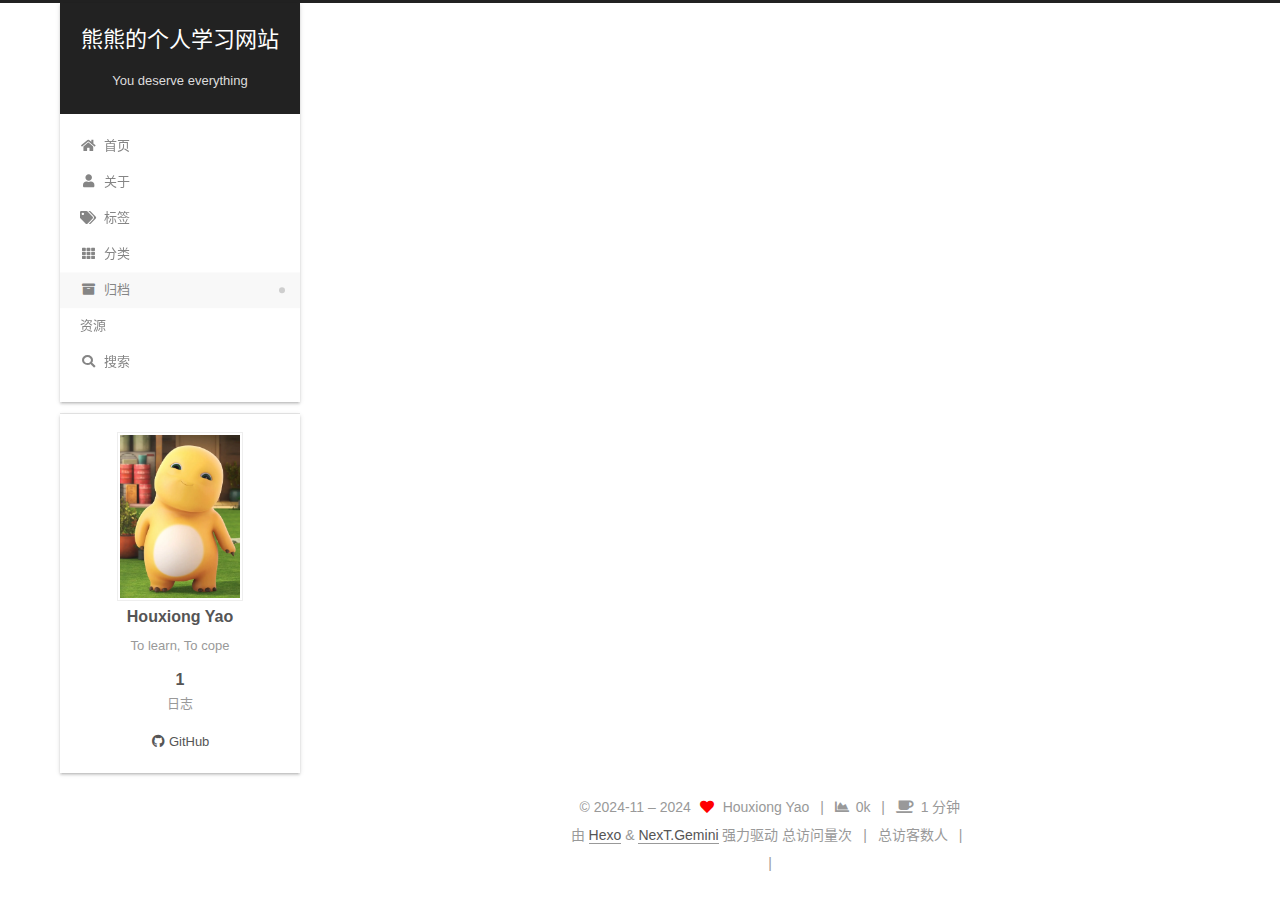
==== commit f8a55a25: "Site updated: 2024-11-02 14:08:38" ====
--- a/archives/index.html
+++ b/archives/index.html
@@ -6,18 +6,20 @@
 <meta name="theme-color" content="#222">
 <meta name="generator" content="Hexo 7.3.0">
   <link rel="apple-touch-icon" sizes="180x180" href="/images/apple-touch-icon-next.png">
-  <link rel="icon" type="image/png" sizes="32x32" href="/images/favicon-32x32-next.png">
-  <link rel="icon" type="image/png" sizes="16x16" href="/images/favicon-16x16-next.png">
+  <link rel="icon" type="image/png" sizes="32x32" href="/images/output32-next.png">
+  <link rel="icon" type="image/png" sizes="16x16" href="/images/output16.png">
   <link rel="mask-icon" href="/images/logo.svg" color="#222">
 
 <link rel="stylesheet" href="/css/main.css">
 
 
 <link rel="stylesheet" href="/lib/font-awesome/css/all.min.css">
+  <link rel="stylesheet" href="/lib/pace/pace-theme-minimal.min.css">
+  <script src="/lib/pace/pace.min.js"></script>
 
 <script id="hexo-configurations">
     var NexT = window.NexT || {};
-    var CONFIG = {"hostname":"example.com","root":"/","scheme":"Gemini","version":"7.8.0","exturl":false,"sidebar":{"position":"left","display":"post","padding":18,"offset":12,"onmobile":false},"copycode":{"enable":false,"show_result":false,"style":null},"back2top":{"enable":true,"sidebar":false,"scrollpercent":false},"bookmark":{"enable":false,"color":"#222","save":"auto"},"fancybox":false,"mediumzoom":false,"lazyload":false,"pangu":false,"comments":{"style":"tabs","active":null,"storage":true,"lazyload":false,"nav":null},"algolia":{"hits":{"per_page":10},"labels":{"input_placeholder":"Search for Posts","hits_empty":"We didn't find any results for the search: ${query}","hits_stats":"${hits} results found in ${time} ms"}},"localsearch":{"enable":false,"trigger":"auto","top_n_per_article":1,"unescape":false,"preload":false},"motion":{"enable":true,"async":false,"transition":{"post_block":"fadeIn","post_header":"slideDownIn","post_body":"slideDownIn","coll_header":"slideLeftIn","sidebar":"slideUpIn"}}};
+    var CONFIG = {"hostname":"example.com","root":"/","scheme":"Gemini","version":"7.8.0","exturl":false,"sidebar":{"position":"left","display":"post","padding":18,"offset":12,"onmobile":false},"copycode":{"enable":false,"show_result":false,"style":null},"back2top":{"enable":true,"sidebar":false,"scrollpercent":false},"bookmark":{"enable":false,"color":"#222","save":"auto"},"fancybox":false,"mediumzoom":false,"lazyload":false,"pangu":false,"comments":{"style":"tabs","active":null,"storage":true,"lazyload":false,"nav":null},"algolia":{"hits":{"per_page":10},"labels":{"input_placeholder":"Search for Posts","hits_empty":"We didn't find any results for the search: ${query}","hits_stats":"${hits} results found in ${time} ms"}},"localsearch":{"enable":true,"trigger":"manual","top_n_per_article":1,"unescape":false,"preload":false},"motion":{"enable":true,"async":false,"transition":{"post_block":"fadeIn","post_header":"slideDownIn","post_body":"slideDownIn","coll_header":"slideLeftIn","sidebar":null},"position":"left","display":"post"},"path":"search.xml"};
   </script>
 
   <meta name="description" content="To learn, To cope">
@@ -102,6 +104,7 @@
 
   <div class="site-nav-right">
     <div class="toggle popup-trigger">
+        <i class="fa fa-search fa-fw fa-lg"></i>
     </div>
   </div>
 </div>
@@ -116,16 +119,63 @@
     <a href="/" rel="section"><i class="fa fa-home fa-fw"></i>首页</a>
 
   </li>
+        <li class="menu-item menu-item-about">
+
+    <a href="/about/" rel="section"><i class="fa fa-user fa-fw"></i>关于</a>
+
+  </li>
+        <li class="menu-item menu-item-tags">
+
+    <a href="/tags/" rel="section"><i class="fa fa-tags fa-fw"></i>标签</a>
+
+  </li>
+        <li class="menu-item menu-item-categories">
+
+    <a href="/categories/" rel="section"><i class="fa fa-th fa-fw"></i>分类</a>
+
+  </li>
         <li class="menu-item menu-item-archives">
 
     <a href="/archives/" rel="section"><i class="fa fa-archive fa-fw"></i>归档</a>
 
   </li>
+        <li class="menu-item menu-item-resources">
+
+    <a href="/resources/" rel="section"><i class="download fa-fw"></i>资源</a>
+
+  </li>
+      <li class="menu-item menu-item-search">
+        <a role="button" class="popup-trigger"><i class="fa fa-search fa-fw"></i>搜索
+        </a>
+      </li>
   </ul>
 </nav>
 
 
 
+  <div class="search-pop-overlay">
+    <div class="popup search-popup">
+        <div class="search-header">
+  <span class="search-icon">
+    <i class="fa fa-search"></i>
+  </span>
+  <div class="search-input-container">
+    <input autocomplete="off" autocapitalize="off"
+           placeholder="搜索..." spellcheck="false"
+           type="search" class="search-input">
+  </div>
+  <span class="popup-btn-close">
+    <i class="fa fa-times-circle"></i>
+  </span>
+</div>
+<div id="search-result">
+  <div id="no-result">
+    <i class="fa fa-spinner fa-pulse fa-5x fa-fw"></i>
+  </div>
+</div>
+
+    </div>
+  </div>
 
 </div>
     </header>
@@ -243,6 +293,8 @@
 
       <div class="site-overview-wrap sidebar-panel">
         <div class="site-author motion-element" itemprop="author" itemscope itemtype="http://schema.org/Person">
+    <img class="site-author-image" itemprop="image" alt="Houxiong Yao"
+      src="/images/avatar.png">
   <p class="site-author-name" itemprop="name">Houxiong Yao</p>
   <div class="site-description" itemprop="description">To learn, To cope</div>
 </div>
@@ -257,6 +309,11 @@
       </div>
   </nav>
 </div>
+  <div class="links-of-author motion-element">
+      <span class="links-of-author-item">
+        <a href="https://github.com/HouxiongYao" title="GitHub → https:&#x2F;&#x2F;github.com&#x2F;HouxiongYao" rel="noopener" target="_blank"><i class="fab fa-github fa-fw"></i>GitHub</a>
+      </span>
+  </div>
 
 
 
@@ -278,17 +335,77 @@
 
 <div class="copyright">
   
-  &copy; 
+  &copy; 2024-11 – 
   <span itemprop="copyrightYear">2024</span>
   <span class="with-love">
     <i class="fa fa-heart"></i>
   </span>
   <span class="author" itemprop="copyrightHolder">Houxiong Yao</span>
+    <span class="post-meta-divider">|</span>
+    <span class="post-meta-item-icon">
+      <i class="fa fa-chart-area"></i>
+    </span>
+    <span title="站点总字数">0k</span>
+    <span class="post-meta-divider">|</span>
+    <span class="post-meta-item-icon">
+      <i class="fa fa-coffee"></i>
+    </span>
+    <span title="站点阅读时长">1 分钟</span>
 </div>
   <div class="powered-by">由 <a href="https://hexo.io/" class="theme-link" rel="noopener" target="_blank">Hexo</a> & <a href="https://theme-next.org/" class="theme-link" rel="noopener" target="_blank">NexT.Gemini</a> 强力驱动
   </div>
 
+    <script async src="//dn-lbstatics.qbox.me/busuanzi/2.3/busuanzi.pure.mini.js"></script>
+
+    <span id="busuanzi_container_site_pv">总访问量<span id="busuanzi_value_site_pv"></span>次</span>
+    <span class="post-meta-divider">|</span>
+    <span id="busuanzi_container_site_uv">总访客数<span id="busuanzi_value_site_uv"></span>人</span>
+    <span class="post-meta-divider">|</span>
+<!-- 不蒜子计数初始值纠正 -->
+<script>
+$(document).ready(function() {
+
+    var int = setInterval(fixCount, 50);  // 50ms周期检测函数
+    var countOffset = 20000;  // 初始化首次数据
+
+    function fixCount() {            
+       if (document.getElementById("busuanzi_container_site_pv").style.display != "none")
+        {
+            $("#busuanzi_value_site_pv").html(parseInt($("#busuanzi_value_site_pv").html()) + countOffset); 
+            clearInterval(int);
+        }                  
+        if ($("#busuanzi_container_site_pv").css("display") != "none")
+        {
+            $("#busuanzi_value_site_uv").html(parseInt($("#busuanzi_value_site_uv").html()) + countOffset); // 加上初始数据 
+            clearInterval(int); // 停止检测
+        }  
+    }
+       	
+});
+</script> 
+
+
         
+<div class="busuanzi-count">
+  <script async src="https://busuanzi.ibruce.info/busuanzi/2.3/busuanzi.pure.mini.js"></script>
+    <span class="post-meta-item" id="busuanzi_container_site_uv" style="display: none;">
+      <span class="post-meta-item-icon">
+        <i class="fa fa-user"></i>
+      </span>
+      <span class="site-uv" title="总访客量">
+        <span id="busuanzi_value_site_uv"></span>
+      </span>
+    </span>
+    <span class="post-meta-divider">|</span>
+    <span class="post-meta-item" id="busuanzi_container_site_pv" style="display: none;">
+      <span class="post-meta-item-icon">
+        <i class="fa fa-eye"></i>
+      </span>
+      <span class="site-pv" title="总访问量">
+        <span id="busuanzi_value_site_pv"></span>
+      </span>
+    </span>
+</div>
 
 
 
@@ -324,16 +441,22 @@
 
 
 
-
-
-
-
-
-
-
-
-
-
+  
+<script src="/js/local-search.js"></script>
+
+
+
+
+
+
+
+
+
+
+
+
+
+  
 
   
 
--- a/css/main.css
+++ b/css/main.css
@@ -1168,7 +1168,7 @@
 }
 .links-of-author a::before,
 .links-of-author span.exturl::before {
-  background: #94e28c;
+  background: #674166;
   border-radius: 50%;
   content: ' ';
   display: inline-block;
@@ -1555,6 +1555,14 @@
 }
 .use-motion .collection-header {
   opacity: 0;
+}
+.post-body p a {
+  color: #0593d3;
+  border-bottom: none;
+}
+.post-body p a:hover {
+  color: #0477ab;
+  text-decoration: underline;
 }
 .posts-collapse {
   margin-left: 35px;
@@ -1962,6 +1970,13 @@
 #qr p {
   text-align: center;
 }
+.post-copyright {
+  background: var(--card-bg-color);
+  border-left: 3px solid #ff2a2a;
+  list-style: none;
+  margin: 2em 0 0;
+  padding: 0.5em 1em;
+}
 .category-all-page .category-all-title {
   text-align: center;
 }
@@ -2141,6 +2156,113 @@
 .tag-cloud a:hover {
   color: var(--link-hover-color) !important;
 }
+.search-pop-overlay {
+  background: rgba(0,0,0,0);
+  height: 100%;
+  left: 0;
+  position: fixed;
+  top: 0;
+  transition: visibility 0s linear 0.2s, background 0.2s;
+  visibility: hidden;
+  width: 100%;
+  z-index: 1400;
+}
+.search-pop-overlay.search-active {
+  background: rgba(0,0,0,0.3);
+  transition: background 0.2s;
+  visibility: visible;
+}
+.search-popup {
+  background: var(--card-bg-color);
+  border-radius: 5px;
+  height: 80%;
+  left: calc(50% - 350px);
+  position: fixed;
+  top: 10%;
+  transform: scale(0);
+  transition: transform 0.2s;
+  width: 700px;
+  z-index: 1500;
+}
+.search-active .search-popup {
+  transform: scale(1);
+}
+@media (max-width: 767px) {
+  .search-popup {
+    border-radius: 0;
+    height: 100%;
+    left: 0;
+    margin: 0;
+    top: 0;
+    width: 100%;
+  }
+}
+.search-popup .search-icon,
+.search-popup .popup-btn-close {
+  color: #999;
+  font-size: 18px;
+  padding: 0 10px;
+}
+.search-popup .popup-btn-close {
+  cursor: pointer;
+}
+.search-popup .popup-btn-close:hover .fa {
+  color: #222;
+}
+.search-popup .search-header {
+  background: #eee;
+  border-top-left-radius: 5px;
+  border-top-right-radius: 5px;
+  display: flex;
+  padding: 5px;
+}
+.search-popup input.search-input {
+  background: transparent;
+  border: 0;
+  outline: 0;
+  width: 100%;
+}
+.search-popup input.search-input::-webkit-search-cancel-button {
+  display: none;
+}
+.search-popup .search-input-container {
+  flex-grow: 1;
+  padding: 2px;
+}
+.search-popup ul.search-result-list {
+  margin: 0 5px;
+  padding: 0;
+  width: 100%;
+}
+.search-popup p.search-result {
+  border-bottom: 1px dashed #ccc;
+  padding: 5px 0;
+}
+.search-popup a.search-result-title {
+  font-weight: bold;
+}
+.search-popup .search-keyword {
+  border-bottom: 1px dashed #ff2a2a;
+  color: #ff2a2a;
+  font-weight: bold;
+}
+.search-popup #search-result {
+  display: flex;
+  height: calc(100% - 55px);
+  overflow: auto;
+  padding: 5px 25px;
+}
+.search-popup #no-result {
+  color: #ccc;
+  margin: auto;
+}
+mjx-container[jax="CHTML"][display="true"],
+.has-jax {
+  overflow: auto hidden;
+}
+mjx-container + br {
+  display: none;
+}
 .header {
   margin: 0 auto;
   position: relative;
@@ -2359,7 +2481,6 @@
   box-sizing: border-box;
   color: var(--text-color);
   width: 240px;
-  opacity: 0;
 }
 .sidebar-inner.affix {
   position: fixed;
@@ -2563,3 +2684,17 @@
     margin: 8px 0 0;
   }
 }
+body {
+  background: url("../../themes/next/source/images/background.jpg");
+  background-size: cover;
+  background-repeat: no-repeat;
+  background-attachment: fixed;
+  background-position: 50% 50%;
+}
+.post {
+  margin-top: 60px;
+  margin-bottom: 60px;
+  padding: 25px;
+  -webkit-box-shadow: 0 0 5px rgba(202,203,203,0.5);
+  -moz-box-shadow: 0 0 5px rgba(202,203,204,0.5);
+}
